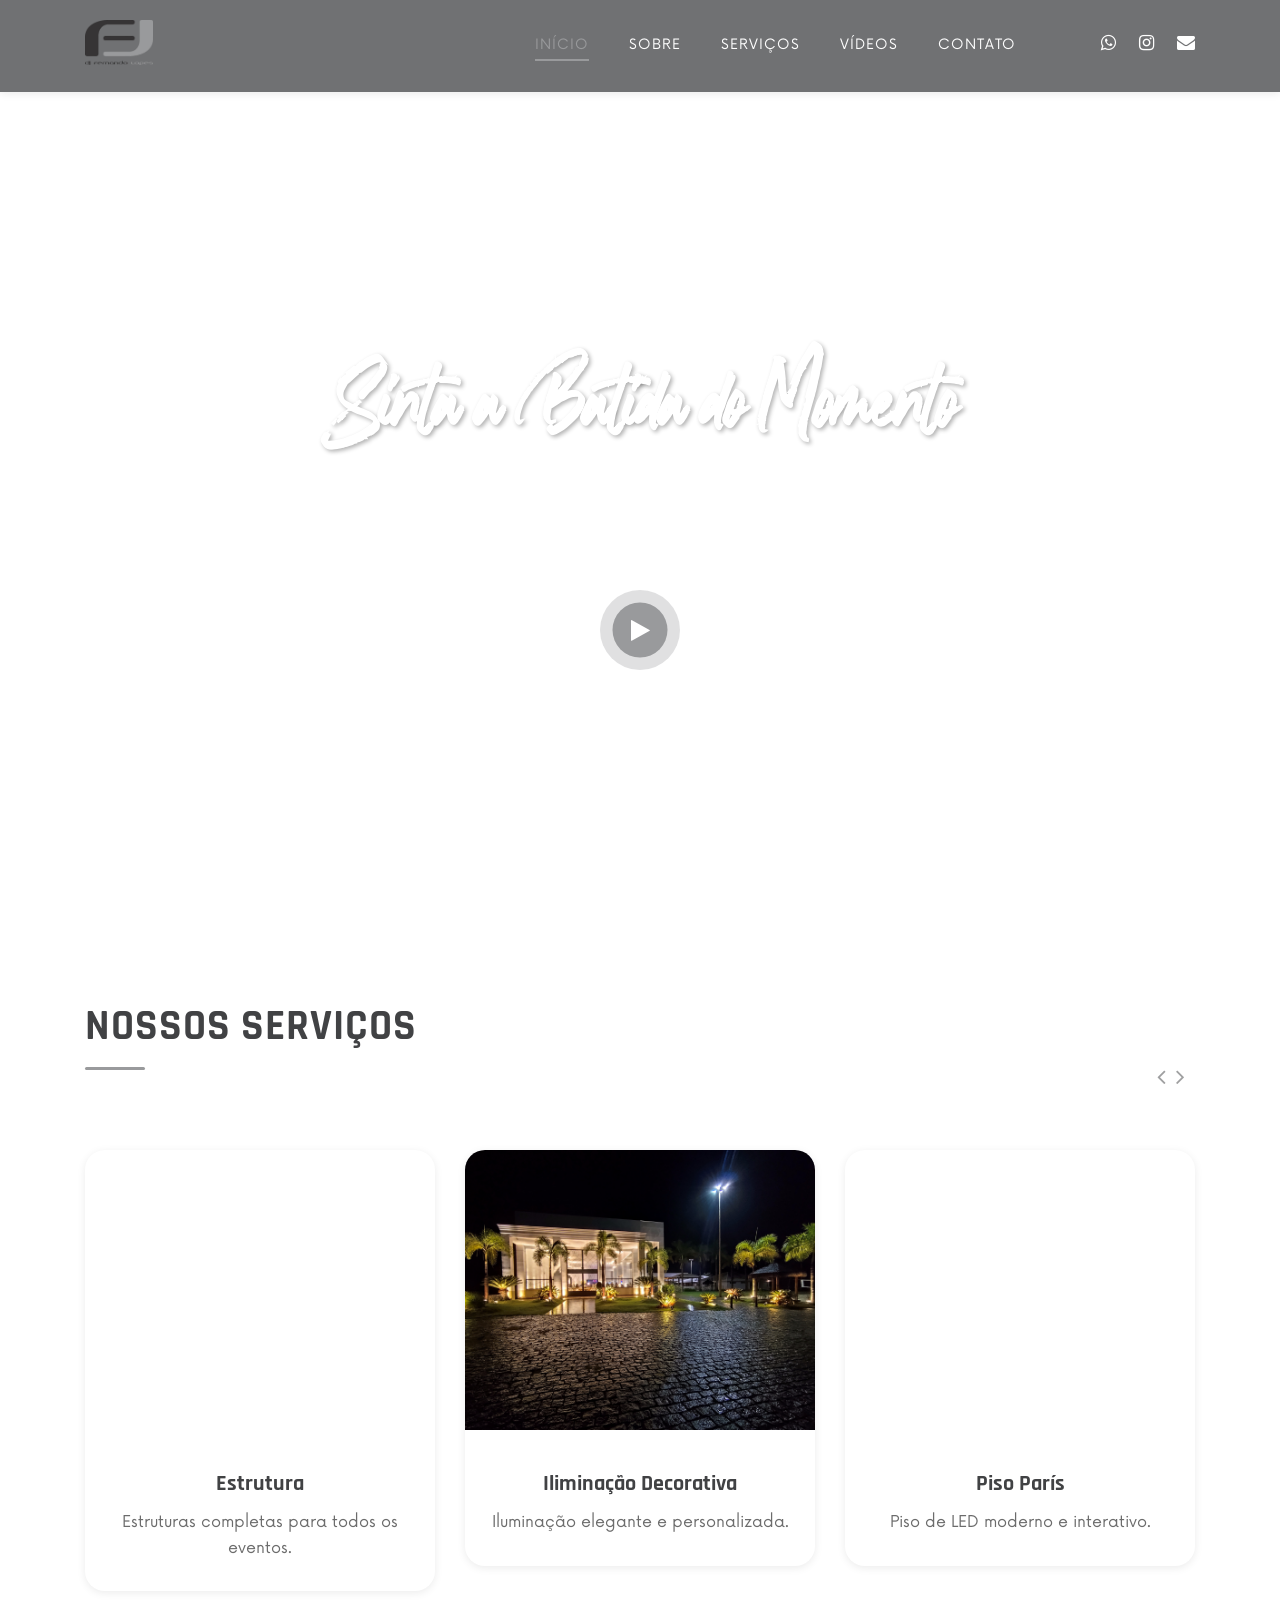
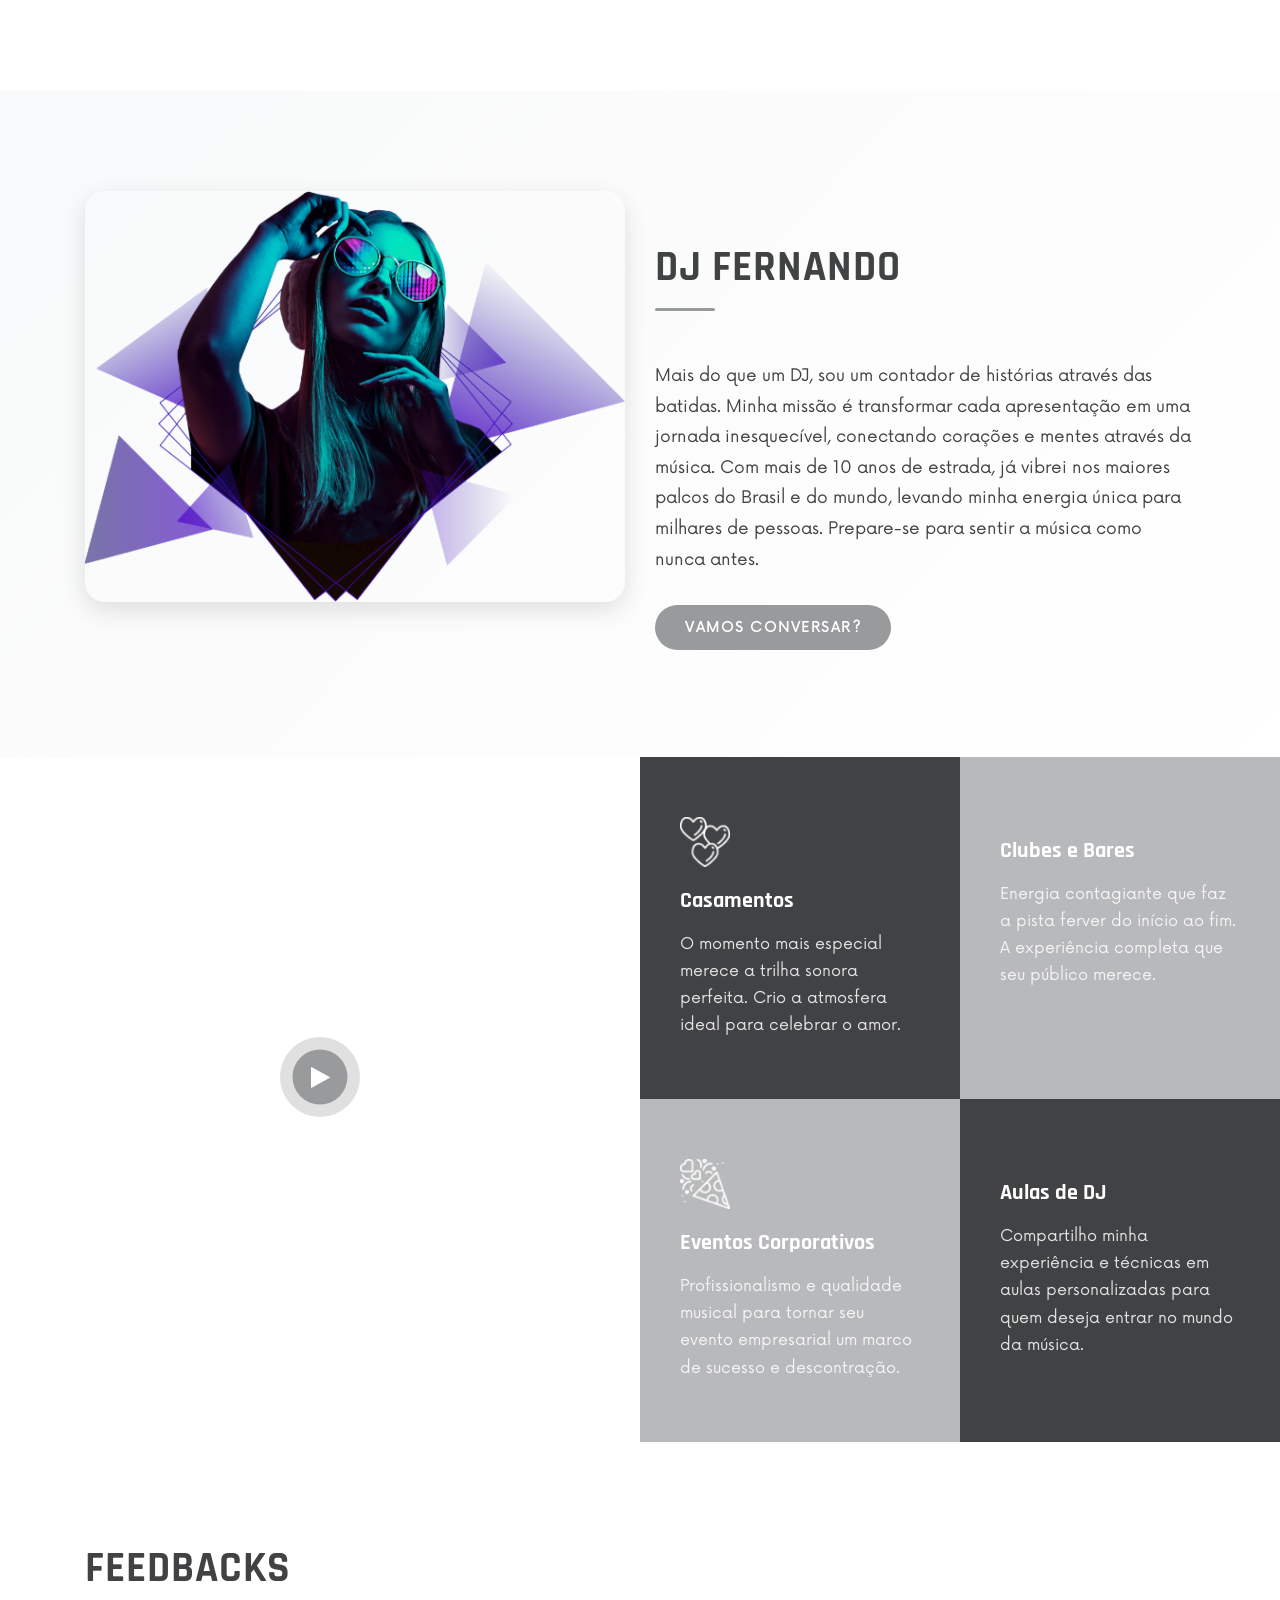
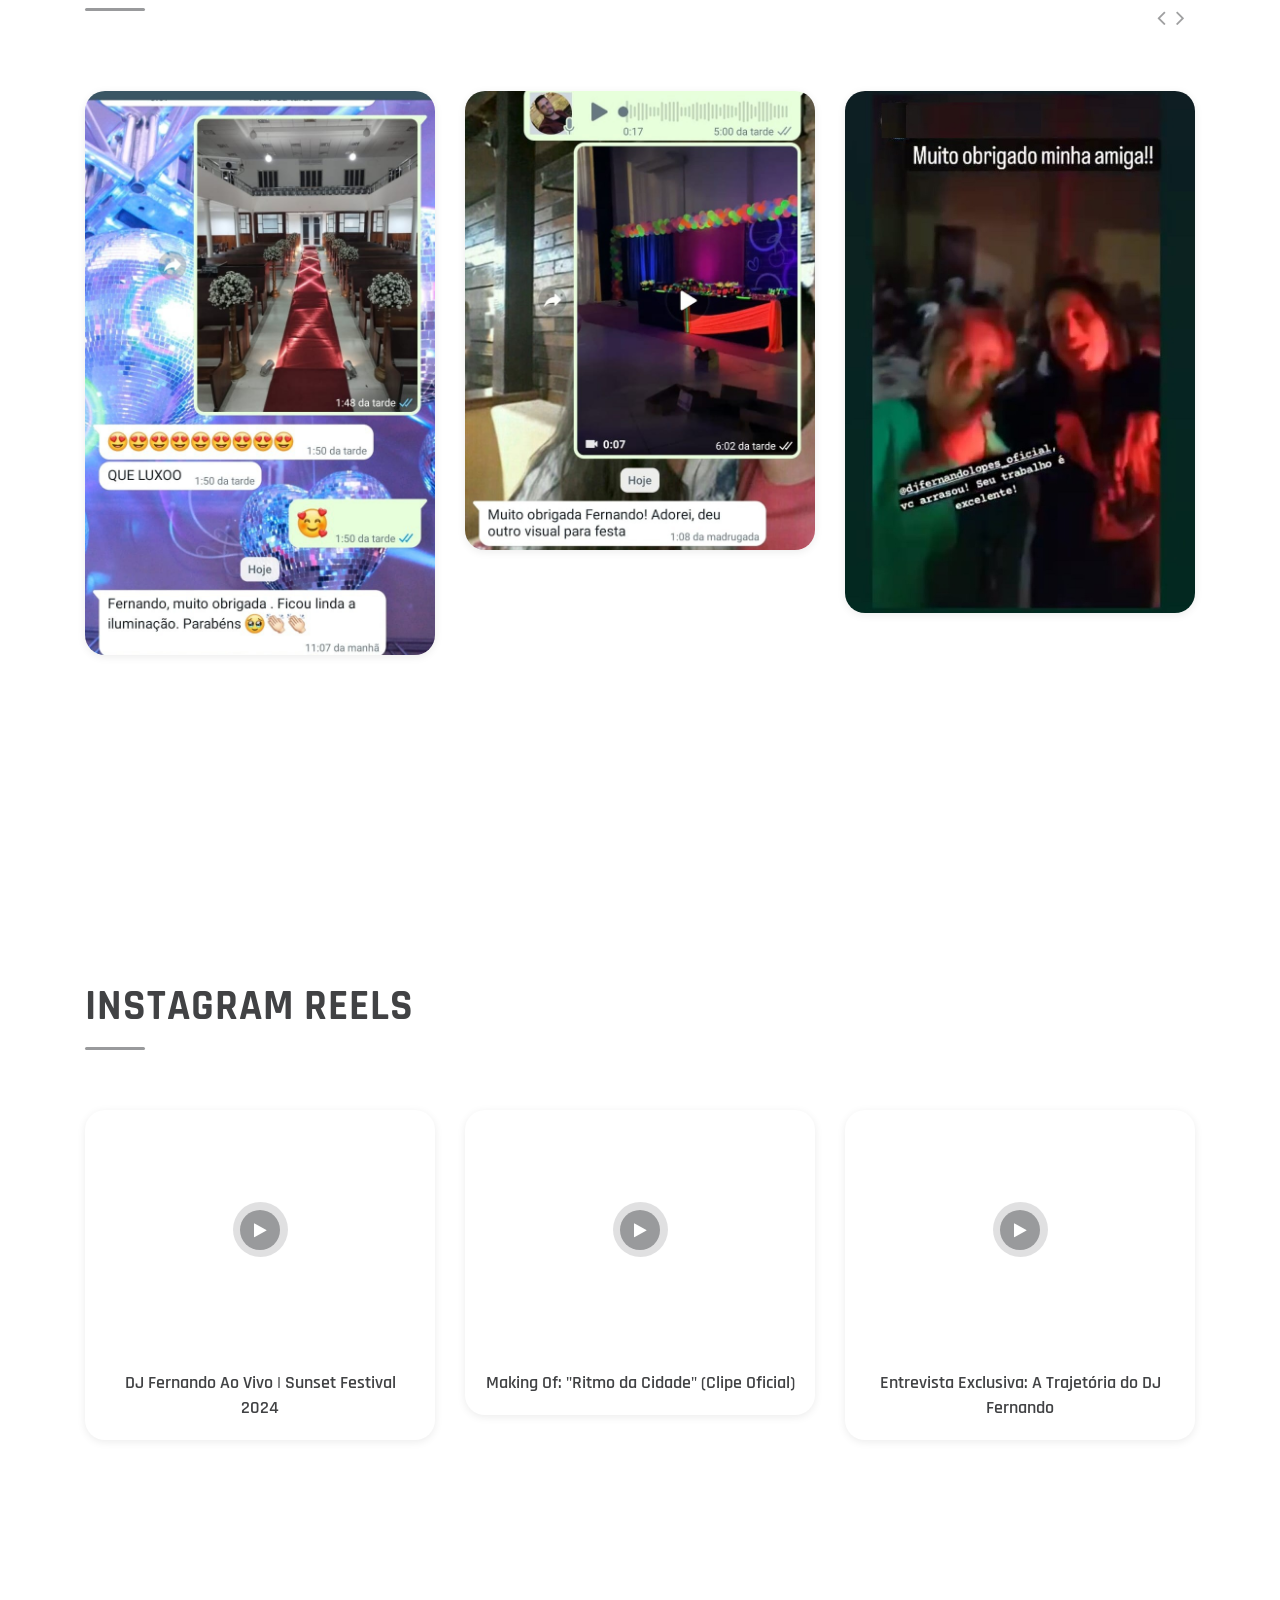
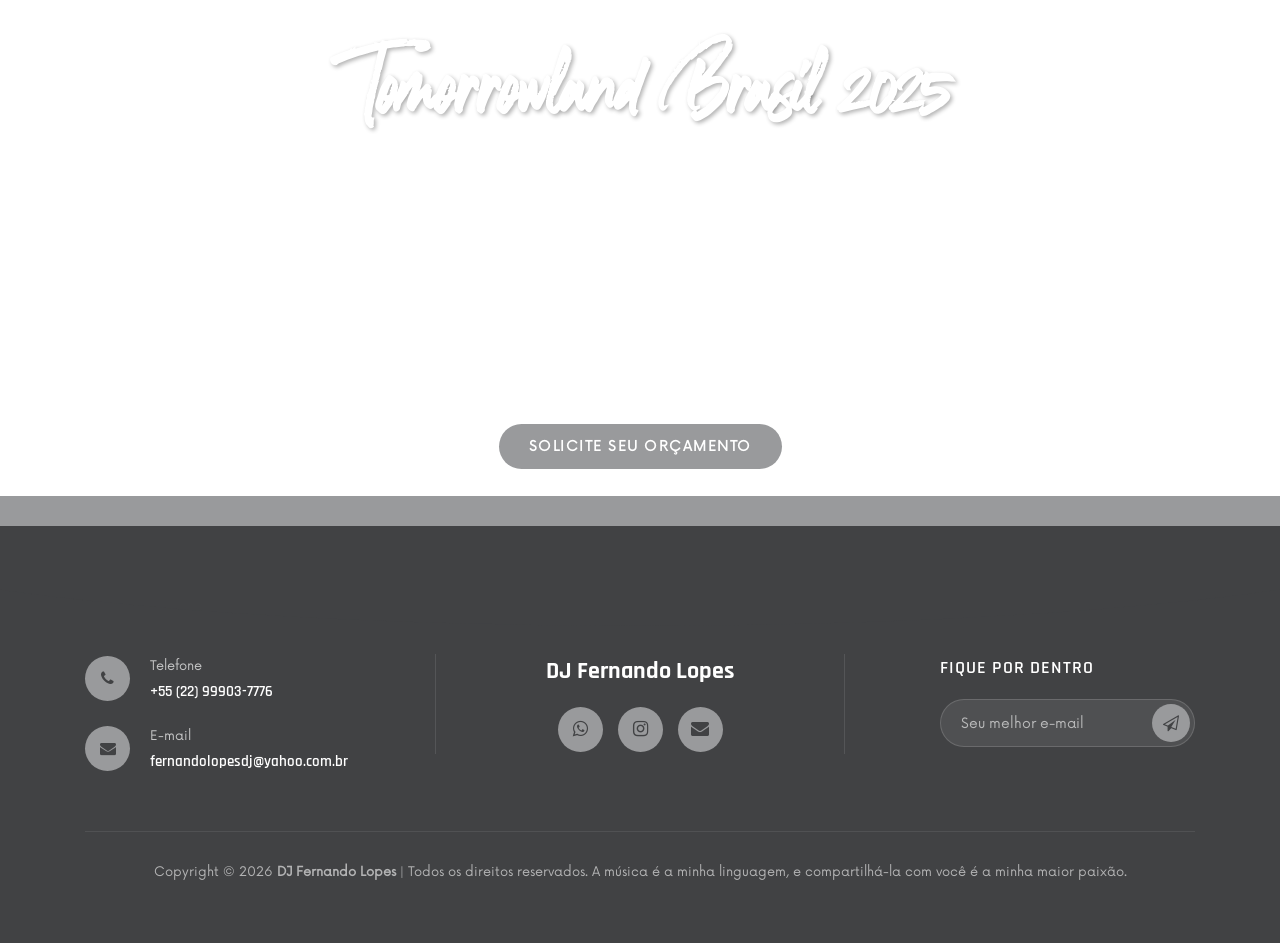
==== index.html @ 139c9bf1 "Ajustes no design" ====
<!doctype html>
<html lang="pt-br">
  <head>
    <meta charset="UTF-8" />
    <meta
      name="description"
      content="DJ Fernando - O som que faz você vibrar | Site oficial do DJ Fernando"
    />
    <meta
      name="keywords"
      content="DJ Fernando, música eletrônica, DJ profissional, festas, eventos, música"
    />
    <meta name="viewport" content="width=device-width, initial-scale=1.0" />
    <meta http-equiv="X-UA-Compatible" content="ie=edge" />
    <title>DJ Fernando | Seja Bem-vindo</title>

    <link
      href="https://fonts.googleapis.com/css2?family=Rajdhani:wght@400;500;600;700&display=swap"
      rel="stylesheet"
    />

    <!-- Css Styles -->
    <link rel="stylesheet" href="css/bootstrap.min.css" type="text/css" />
    <link rel="stylesheet" href="css/font-awesome.min.css" type="text/css" />
    <link rel="stylesheet" href="css/barfiller.css" type="text/css" />
    <link rel="stylesheet" href="css/nowfont.css" type="text/css" />
    <link rel="stylesheet" href="css/rockville.css" type="text/css" />
    <link rel="stylesheet" href="css/magnific-popup.css" type="text/css" />
    <link rel="stylesheet" href="css/owl.carousel.min.css" type="text/css" />
    <link rel="stylesheet" href="css/slicknav.min.css" type="text/css" />
    <link rel="stylesheet" href="css/style.css" type="text/css" />
  </head>
  <body>
    <!-- Page Preloder -->
    <div id="preloder">
      <div class="loader"></div>
    </div>

    <audio id="musica" loop>
      <source src="music/1.mp3" type="audio/mpeg" />
    </audio>

    <!-- Header Section Begin -->
    <header class="header">
      <div class="container">
        <div class="row">
          <div class="col-lg-2 col-md-2">
            <div class="header__logo">
              <a href="./index.html">
                <img src="img/logo1.png" alt="DJ Fernando Logo" />
              </a>
            </div>
          </div>
          <div class="col-lg-10 col-md-10">
            <div class="header__nav">
              <nav class="header__menu mobile-menu">
                <ul>
                  <li class="active"><a href="./index.html">Início</a></li>
                  <li><a href="./about.html">Sobre</a></li>
                  <li><a href="./service.html">Serviços</a></li>

                  <li><a href="./videos.html">Vídeos</a></li>
                  <li><a href="./contact.html">Contato</a></li>
                </ul>
              </nav>
              <div class="header__right__social">
                <a
                  href="https://wa.me/5522999037776?text=Olá,%20DJ%20Fernando%20Lopes!%20Gostaria%20de%20solicitar%20um%20orçamento%20para%20o%20seu%20serviço%20de%20DJ.
"
                  ><i class="fa fa-whatsapp"></i
                ></a>
                <a href="https://www.instagram.com/djfernandolopes_oficial/"
                  ><i class="fa fa-instagram"></i
                ></a>
                <a
                  href="mailto:fernandolopesdj@yahoo.com.br?subject=Orçamento%20DJ&body=Olá,%20DJ%20Fernando%20Lopes!%20Gostaria%20de%20solicitar%20um%20orçamento%20para%20o%20seu%20serviço%20de%20DJ."
                  ><i class="fa fa-envelope"></i
                ></a>
              </div>
            </div>
          </div>
        </div>
        <div id="mobile-menu-wrap"></div>
      </div>
    </header>
    <!-- Header Section End -->

    <!-- Hero Section Begin -->
    <section class="hero spad set-bg" data-setbg="img/hero-bg.png">
      <div class="container">
        <div class="row">
          <div class="col-lg-12">
            <div class="hero__text">
              <span>Novo Single</span>
              <h1>Sinta a Batida do Momento</h1>
              <p>
                DJ Fernando convida você para uma experiência musical única.
                <br />Prepare-se para sentir cada batida e se conectar com a
                energia que só a música pode proporcionar.
              </p>
              <a
                href="https://www.instagram.com/djfernandolopes_oficial/reel/DQQe2s9jR0N/"
                class="play-btn video-popup"
                ><i class="fa fa-play"></i
              ></a>
            </div>
          </div>
        </div>
      </div>
      <div class="linear__icon">
        <i class="fa fa-angle-double-down"></i>
      </div>
    </section>
    <!-- Hero Section End -->

    <!-- Event Section Begin -->
    <section class="event spad">
      <div class="container">
        <div class="row">
          <div class="col-lg-12">
            <div class="section-title">
              <h2>Nossos Serviços</h2>
            </div>
          </div>
        </div>
        <div class="row">
          <div class="event__slider owl-carousel">
            <div class="col-lg-4">
              <div class="event__item">
                <div
                  class="event__item__pic set-bg"
                  data-setbg="./img/services/estrutura.jpg"
                ></div>
                <div class="event__item__text">
                  <h4>Estrutura</h4>
                  <p>Estruturas completas para todos os eventos.</p>
                </div>
              </div>
            </div>
            <div class="col-lg-4">
              <div class="event__item">
                <div
                  class="event__item__pic set-bg"
                  data-setbg="./img/services/iluminacao_2.jpg"
                ></div>
                <div class="event__item__text">
                  <h4>Iliminação Decorativa</h4>
                  <p>Iluminação elegante e personalizada.</p>
                </div>
              </div>
            </div>
            <div class="col-lg-4">
              <div class="event__item">
                <div
                  class="event__item__pic set-bg"
                  data-setbg="./img/services/Piso_led.jpg"
                ></div>
                <div class="event__item__text">
                  <h4>Piso París</h4>
                  <p>Piso de LED moderno e interativo.</p>
                </div>
              </div>
            </div>
            <div class="col-lg-4">
              <div class="event__item">
                <div
                  class="event__item__pic set-bg"
                  data-setbg="./img/services/palco.png"
                ></div>
                <div class="event__item__text">
                  <h4>Palco</h4>
                  <p>Palcos profissionais para eventos.</p>
                </div>
              </div>
            </div>
            <div class="col-lg-4">
              <div class="event__item">
                <div
                  class="event__item__pic set-bg"
                  data-setbg="./img/services/Painel_led.jpg"
                ></div>
                <div class="event__item__text">
                  <h4>Painel de Led</h4>
                  <p>Painéis de LED de alta resolução.</p>
                </div>
              </div>
            </div>
          </div>
        </div>
      </div>
    </section>
    <!-- Event Section End -->

    <!-- About Section Begin -->
    <section class="about spad">
      <div class="container">
        <div class="row">
          <div class="col-lg-6">
            <div class="about__pic">
              <img src="img/about/about.png" alt="DJ Fernando" />
            </div>
          </div>
          <div class="col-lg-6">
            <div class="about__text">
              <div class="section-title">
                <h2>DJ Fernando</h2>
              </div>
              <p>
                Mais do que um DJ, sou um contador de histórias através das
                batidas. Minha missão é transformar cada apresentação em uma
                jornada inesquecível, conectando corações e mentes através da
                música. Com mais de 10 anos de estrada, já vibrei nos maiores
                palcos do Brasil e do mundo, levando minha energia única para
                milhares de pessoas. Prepare-se para sentir a música como nunca
                antes.
              </p>
              <a
                href="https://wa.me/5522999037776?text=Olá,%20DJ%20Fernando%20Lopes!%20Gostaria%20de%20solicitar%20um%20orçamento%20para%20o%20seu%20serviço%20de%20DJ.

"
                class="primary-btn"
                >VAMOS CONVERSAR?</a
              >
            </div>
          </div>
        </div>
      </div>
    </section>
    <!-- About Section End -->

    <!-- Services Section Begin -->
    <section class="services">
      <div class="container-fluid">
        <div class="row">
          <div class="col-lg-6 p-0">
            <div
              class="services__left set-bg"
              data-setbg="img/services/service-left.jpg"
            >
              <a
                href="https://www.youtube.com/watch?v=JGwWNGJdvx8"
                class="play-btn video-popup"
                ><i class="fa fa-play"></i
              ></a>
            </div>
          </div>
          <div class="col-lg-6 p-0">
            <div class="row services__list">
              <div class="col-lg-6 p-0 order-lg-1 col-md-6 order-md-1">
                <div class="service__item deep-bg">
                  <img src="img/services/service-1.png" alt="" />
                  <h4>Casamentos</h4>
                  <p>
                    O momento mais especial merece a trilha sonora perfeita.
                    Crio a atmosfera ideal para celebrar o amor.
                  </p>
                </div>
              </div>
              <div class="col-lg-6 p-0 order-lg-2 col-md-6 order-md-2">
                <div class="service__item">
                  <img src="img/services/service-2.png" alt="" />
                  <h4>Clubes e Bares</h4>
                  <p>
                    Energia contagiante que faz a pista ferver do início ao fim.
                    A experiência completa que seu público merece.
                  </p>
                </div>
              </div>
              <div class="col-lg-6 p-0 order-lg-4 col-md-6 order-md-4">
                <div class="service__item deep-bg">
                  <img src="img/services/service-4.png" alt="" />
                  <h4>Aulas de DJ</h4>
                  <p>
                    Compartilho minha experiência e técnicas em aulas
                    personalizadas para quem deseja entrar no mundo da música.
                  </p>
                </div>
              </div>
              <div class="col-lg-6 p-0 order-lg-3 col-md-6 order-md-3">
                <div class="service__item">
                  <img src="img/services/service-3.png" alt="" />
                  <h4>Eventos Corporativos</h4>
                  <p>
                    Profissionalismo e qualidade musical para tornar seu evento
                    empresarial um marco de sucesso e descontração.
                  </p>
                </div>
              </div>
            </div>
          </div>
        </div>
      </div>
    </section>
    <!-- Services Section End -->

    <!-- Outra opção de feedback -->
    <section class="event spad feedback-only">
      <div class="container">
        <div class="row">
          <div class="col-lg-12">
            <div class="section-title">
              <h2>Feedbacks</h2>
            </div>
          </div>
        </div>

        <div class="row">
          <div class="event__slider owl-carousel">
            <div class="col-lg-4">
              <div class="event__item">
                <div class="feedback__img">
                  <img
                    src="./img/feedbacks/feedback_1.jpeg"
                    alt="Feedback cliente"
                  />
                </div>
              </div>
            </div>

            <div class="col-lg-4">
              <div class="event__item">
                <div class="feedback__img">
                  <img
                    src="./img/feedbacks/feedback_2.jpeg"
                    alt="Feedback cliente"
                  />
                </div>
              </div>
            </div>

            <div class="col-lg-4">
              <div class="event__item">
                <div class="feedback__img">
                  <img
                    src="./img/feedbacks/feedback_3.jpeg"
                    alt="Feedback cliente"
                  />
                </div>
              </div>
            </div>
            <div class="col-lg-4">
              <div class="event__item">
                <div class="feedback__img">
                  <img
                    src="./img/feedbacks/feedback_4.jpeg"
                    alt="Feedback cliente"
                  />
                </div>
              </div>
            </div>
            <div class="col-lg-4">
              <div class="event__item">
                <div class="feedback__img">
                  <img
                    src="./img/feedbacks/feedback_5.jpeg"
                    alt="Feedback cliente"
                  />
                </div>
              </div>
            </div>
            <div class="col-lg-4">
              <div class="event__item">
                <div class="feedback__img">
                  <img
                    src="./img/feedbacks/feedback_6.jpeg"
                    alt="Feedback cliente"
                  />
                </div>
              </div>
            </div>
            <div class="col-lg-4">
              <div class="event__item">
                <div class="feedback__img">
                  <img
                    src="./img/feedbacks/feedback_7.jpeg"
                    alt="Feedback cliente"
                  />
                </div>
              </div>
            </div>
            <div class="col-lg-4">
              <div class="event__item">
                <div class="feedback__img">
                  <img
                    src="./img/feedbacks/feedback_8.jpeg"
                    alt="Feedback cliente"
                  />
                </div>
              </div>
            </div>
            <div class="col-lg-4">
              <div class="event__item">
                <div class="feedback__img">
                  <img
                    src="./img/feedbacks/feedback_9.jpeg"
                    alt="Feedback cliente"
                  />
                </div>
              </div>
            </div>
            <div class="col-lg-4">
              <div class="event__item">
                <div class="feedback__img">
                  <img
                    src="./img/feedbacks/feedback_10.jpeg"
                    alt="Feedback cliente"
                  />
                </div>
              </div>
            </div>
          </div>
        </div>
      </div>
    </section>

    <!-- Youtube Section Begin -->
    <section class="youtube spad">
      <div class="container">
        <div class="row">
          <div class="col-lg-12">
            <div class="section-title">
              <h2>Instagram Reels</h2>
            </div>
          </div>
        </div>
        <div class="row">
          <div class="col-lg-4 col-md-6 col-sm-6">
            <div class="youtube__item">
              <div
                class="youtube__item__pic set-bg"
                data-setbg="img/youtube/youtube-1.jpg"
              >
                <a
                  href="https://www.youtube.com/watch?v=yJg-Y5byMMw?autoplay=1"
                  class="play-btn video-popup"
                  ><i class="fa fa-play"></i
                ></a>
              </div>
              <div class="youtube__item__text">
                <h4>DJ Fernando Ao Vivo | Sunset Festival 2024</h4>
              </div>
            </div>
          </div>
          <div class="col-lg-4 col-md-6 col-sm-6">
            <div class="youtube__item">
              <div
                class="youtube__item__pic set-bg"
                data-setbg="img/youtube/youtube-2.jpg"
              >
                <a
                  href="https://www.youtube.com/watch?v=K4DyBUG242c?autoplay=1"
                  class="play-btn video-popup"
                  ><i class="fa fa-play"></i
                ></a>
              </div>
              <div class="youtube__item__text">
                <h4>Making Of: "Ritmo da Cidade" (Clipe Oficial)</h4>
              </div>
            </div>
          </div>
          <div class="col-lg-4 col-md-6 col-sm-6">
            <div class="youtube__item">
              <div
                class="youtube__item__pic set-bg"
                data-setbg="img/youtube/youtube-3.jpg"
              >
                <a
                  href="https://www.youtube.com/watch?v=S19UcWdOA-I?autoplay=1"
                  class="play-btn video-popup"
                  ><i class="fa fa-play"></i
                ></a>
              </div>
              <div class="youtube__item__text">
                <h4>Entrevista Exclusiva: A Trajetória do DJ Fernando</h4>
              </div>
            </div>
          </div>
        </div>
      </div>
    </section>
    <!-- Youtube Section End -->

    <!-- Countdown Section Begin -->
    <section class="countdown spad set-bg" data-setbg="img/countdown-bg.jpg">
      <div class="container">
        <div class="row">
          <div class="col-lg-12">
            <div class="countdown__text">
              <h1>Tomorrowland Brasil 2025</h1>
              <h4>O maior festival começa em:</h4>
            </div>
            <div class="countdown__timer" id="countdown-time">
              <div class="countdown__item">
                <span>120</span>
                <p>dias</p>
              </div>
              <div class="countdown__item">
                <span>15</span>
                <p>horas</p>
              </div>
              <div class="countdown__item">
                <span>30</span>
                <p>minutos</p>
              </div>
              <div class="countdown__item">
                <span>45</span>
                <p>segundos</p>
              </div>
            </div>
            <div class="buy__tickets">
              <a
                href="https://api.whatsapp.com/send/?phone=5522999037776&text=Ol%C3%A1%2C+DJ+Fernando+Lopes%21+Gostaria+de+solicitar+um+or%C3%A7amento+para+o+seu+servi%C3%A7o+de+DJ.&type=phone_number&app_absent=0"
                class="primary-btn"
                >Solicite Seu Orçamento</a
              >
            </div>
          </div>
        </div>
      </div>
    </section>
    <!-- Countdown Section End -->

    <!-- Footer Section Begin -->
    <footer class="footer spad">
      <!-- Onda decorativa -->
      <div class="footer-wave"></div>

      <div class="container">
        <div class="row">
          <!-- CONTATO -->
          <div class="col-lg-3 col-md-6">
            <div class="footer__address">
              <ul>
                <li>
                  <i class="fa fa-phone"></i>

                  <p>Telefone</p>

                  <h6>+55 (22) 99903-7776</h6>
                </li>

                <li>
                  <i class="fa fa-envelope"></i>

                  <p>E-mail</p>

                  <h6>fernandolopesdj@yahoo.com.br</h6>
                </li>
              </ul>
            </div>
          </div>

          <!-- SOCIAL -->
          <div class="col-lg-4 offset-lg-1 col-md-6">
            <div class="footer__social">
              <h2>DJ Fernando Lopes</h2>

              <div class="footer__social__links">
                <!-- WhatsApp -->
                <a
                  href="https://wa.me/5522999037776?text=Olá,%20DJ%20Fernando%20Lopes!%20Gostaria%20de%20solicitar%20um%20orçamento%20para%20o%20seu%20serviço%20de%20DJ."
                  target="_blank"
                  aria-label="WhatsApp"
                >
                  <i class="fa fa-whatsapp"></i>
                </a>

                <!-- Instagram -->
                <a
                  href="https://www.instagram.com/djfernandolopes_oficial/"
                  target="_blank"
                  aria-label="Instagram"
                >
                  <i class="fa fa-instagram"></i>
                </a>

                <!-- Email -->
                <a
                  href="mailto:fernandolopesdj@yahoo.com.br?subject=Orçamento%20DJ&body=Olá,%20DJ%20Fernando%20Lopes!%20Gostaria%20de%20solicitar%20um%20orçamento%20para%20o%20seu%20serviço%20de%20DJ."
                  aria-label="E-mail"
                >
                  <i class="fa fa-envelope"></i>
                </a>
              </div>
            </div>
          </div>

          <!-- NEWSLETTER -->
          <div class="col-lg-3 offset-lg-1 col-md-6">
            <div class="footer__newslatter">
              <h4>Fique por dentro</h4>

              <form
                id="newsletterForm"
                action="https://formsubmit.co/fernandolopesdj@yahoo.com.br"
                method="POST"
              >
                <!-- Configurações -->
                <input type="hidden" name="_captcha" value="false" />

                <input type="hidden" name="_template" value="table" />

                <input
                  type="hidden"
                  name="_next"
                  value="https://dj-fernando.vercel.app/obrigado.html"
                />

                <input
                  type="hidden"
                  name="_subject"
                  value="Novo cadastro na Newsletter - DJ Fernando Lopes"
                />

                <!-- Campo Email -->
                <input
                  type="email"
                  name="email"
                  placeholder="Seu melhor e-mail"
                  required
                />

                <!-- Botão -->
                <button type="submit" aria-label="Enviar">
                  <i class="fa fa-send-o"></i>
                </button>
              </form>

              <!-- Feedback -->
              <div id="formFeedback" class="feedback-message"></div>
            </div>
          </div>
        </div>

        <!-- COPYRIGHT -->
        <div class="footer__copyright__text">
          <p>
            Copyright &copy;

            <script>
              document.write(new Date().getFullYear());
            </script>

            <strong>DJ Fernando Lopes</strong> | Todos os direitos reservados. A
            música é a minha linguagem, e compartilhá-la com você é a minha
            maior paixão.
          </p>
        </div>
      </div>
    </footer>
    <!-- Footer Section End -->

    <!-- Js Plugins -->
    <script src="js/jquery-3.3.1.min.js"></script>
    <script src="js/bootstrap.min.js"></script>
    <script src="js/jquery.magnific-popup.min.js"></script>
    <script src="js/jquery.nicescroll.min.js"></script>
    <script src="js/jquery.barfiller.js"></script>
    <script src="js/jquery.countdown.min.js"></script>
    <script src="js/jquery.slicknav.js"></script>
    <script src="js/owl.carousel.min.js"></script>
    <script src="js/main.js"></script>

    <!-- Music Plugin -->
    <script src="js/jquery.jplayer.min.js"></script>
    <script src="js/jplayerInit.js"></script>
    <script src="js/music.js"></script>

    <script src="js/send_email.js"></script>
  </body>
</html>
---- css/barfiller.css ----
.barfiller {
    width:100%;
    height:12px;
    background:#fcfcfc;
    border:1px solid #ccc;
    position:relative;
    margin-bottom:20px;
    box-shadow: inset 1px 4px 9px -6px rgba(0,0,0,.5); 
    -moz-box-shadow: inset 1px 4px 9px -6px rgba(0,0,0,.5); 
}

.barfiller .fill {
    display:block;
    position:relative;
    width:0px;
    height:100%;
    background:#333;
    z-index:1;
}

.barfiller .tipWrap {
    display:none;
}

.barfiller .tip {
    margin-top:-30px;
    padding:2px 4px;
    font-size:11px;
    color:#fff;
    left:0px;
    position:absolute;
    z-index:2;
    background: #333;
} 

.barfiller .tip:after {
    border:solid;
    border-color:rgba(0,0,0,.8) transparent;
    border-width:6px 6px 0 6px;
    content:"";
    display:block;
    position:absolute;
    left:9px;
    top:100%;
    z-index:9
}
---- css/nowfont.css ----
/* #### Generated By: http://www.cufonfonts.com #### */

@font-face {
font-family: 'Now Regular';
font-style: normal;
font-weight: normal;
src: local('Now Regular'), url('../fonts/Now-Regular.woff') format('woff');
}


@font-face {
font-family: 'Now Thin';
font-style: normal;
font-weight: normal;
src: local('Now Thin'), url('../fonts/Now-Thin.woff') format('woff');
}


@font-face {
font-family: 'Now Light';
font-style: normal;
font-weight: normal;
src: local('Now Light'), url('../fonts/Now-Light.woff') format('woff');
}


@font-face {
font-family: 'Now Medium';
font-style: normal;
font-weight: normal;
src: local('Now Medium'), url('../fonts/Now-Medium.woff') format('woff');
}


@font-face {
font-family: 'Now Bold';
font-style: normal;
font-weight: normal;
src: local('Now Bold'), url('../fonts/Now-Bold.woff') format('woff');
}


@font-face {
font-family: 'Now Black';
font-style: normal;
font-weight: normal;
src: local('Now Black'), url('../fonts/Now-Black.woff') format('woff');
}
---- css/rockville.css ----
@font-face {
font-family: 'Rockville Solid Regular';
font-style: normal;
font-weight: normal;
src: local('Rockville Solid Regular'), url('../fonts/Rockville Solid.woff') format('woff');
}
---- css/style.css ----
:root {
  --primary-dark: #414244;
  --primary-medium: #999a9c;
  --primary-light: #b8b9bb;
  --white: #ffffff;
  --black: #111111;
  --gray-light: #f5f5f5;
  --gray-border: #e1e1e1;
  --transition: all 0.3s ease;
  --shadow-sm: 0 2px 8px rgba(0, 0, 0, 0.08);
  --shadow-md: 0 4px 15px rgba(0, 0, 0, 0.1);
  --shadow-lg: 0 8px 25px rgba(0, 0, 0, 0.12);
  --radius-sm: 8px;
  --radius-md: 12px;
  --radius-lg: 20px;
  --radius-xl: 40px;
}

* {
  margin: 0;
  padding: 0;
  box-sizing: border-box;
}

html,
body {
  height: 100%;
  font-family: "Now Regular", -apple-system, BlinkMacSystemFont, "Segoe UI", Roboto, sans-serif;
  -webkit-font-smoothing: antialiased;
  -moz-osx-font-smoothing: grayscale;
  scroll-behavior: smooth;
}

h1,
h2,
h3,
h4,
h5,
h6 {
  margin: 0;
  color: var(--primary-dark);
  font-weight: 600;
  font-family: "Rajdhani", sans-serif;
  line-height: 1.3;
}

h1 {
  font-size: clamp(2.5rem, 5vw, 4.375rem);
}

h2 {
  font-size: clamp(1.8rem, 4vw, 2.25rem);
}

h3 {
  font-size: clamp(1.5rem, 3.5vw, 1.875rem);
}

h4 {
  font-size: clamp(1.25rem, 3vw, 1.5rem);
}

h5 {
  font-size: 1.125rem;
}

h6 {
  font-size: 1rem;
}

p {
  font-size: 1rem;
  font-family: "Now Regular", sans-serif;
  color: var(--primary-dark);
  font-weight: 400;
  line-height: 1.6;
  margin: 0 0 15px 0;
}

img {
  max-width: 100%;
  height: auto;
  display: block;
}

input:focus,
select:focus,
button:focus,
textarea:focus {
  outline: none;
  box-shadow: none;
}

a:hover,
a:focus {
  text-decoration: none;
  outline: none;
}

ul,
ol {
  padding: 0;
  margin: 0;
  list-style: none;
}

/*----------------------------------------*/
/* 2. Helper Css
/*----------------------------------------*/

.section-title {
  margin-bottom: 50px;
  position: relative;
  z-index: 1;
}

.section-title.center-title {
  text-align: center;
}

.section-title h2 {
  font-size: clamp(1.8rem, 4vw, 2.625rem);
  color: var(--primary-dark);
  font-weight: 700;
  text-transform: uppercase;
  letter-spacing: 1px;
  position: relative;
  display: inline-block;
  padding-bottom: 15px;
}

.section-title h2:after {
  content: '';
  position: absolute;
  bottom: 0;
  left: 50%;
  transform: translateX(-50%);
  width: 60px;
  height: 3px;
  background: var(--primary-medium);
  border-radius: 2px;
}

.section-title.center-title h2:after {
  left: 50%;
  transform: translateX(-50%);
}

.section-title h1 {
  font-size: clamp(3rem, 8vw, 6.25rem);
  color: rgba(153, 154, 156, 0.08);
  font-family: "Rockville Solid Regular", cursive;
  position: absolute;
  left: 0;
  top: -30px;
  width: 100%;
  z-index: -1;
  font-weight: bold;
  text-transform: uppercase;
  pointer-events: none;
}

.set-bg {
  background-repeat: no-repeat;
  background-size: cover;
  background-position: center center;
}

.spad {
  padding-top: 100px;
  padding-bottom: 100px;
}

@media (max-width: 768px) {
  .spad {
    padding-top: 60px;
    padding-bottom: 60px;
  }
}

.text-white h1,
.text-white h2,
.text-white h3,
.text-white h4,
.text-white h5,
.text-white h6,
.text-white p,
.text-white span,
.text-white li,
.text-white a {
  color: var(--white);
}

/* Botões Padronizados */
.primary-btn,
.site-btn {
  display: inline-block;
  font-size: 0.875rem;
  text-transform: uppercase;
  padding: 12px 30px;
  color: var(--white);
  background: var(--primary-medium);
  letter-spacing: 1.5px;
  font-weight: 600;
  border-radius: var(--radius-xl);
  transition: var(--transition);
  border: none;
  cursor: pointer;
  text-align: center;
  position: relative;
  overflow: hidden;
  z-index: 1;
}

.primary-btn:before,
.site-btn:before {
  content: '';
  position: absolute;
  top: 0;
  left: -100%;
  width: 100%;
  height: 100%;
  background: var(--primary-dark);
  transition: var(--transition);
  z-index: -1;
  border-radius: var(--radius-xl);
}

.primary-btn:hover:before,
.site-btn:hover:before {
  left: 0;
}

.primary-btn:hover,
.site-btn:hover {
  color: var(--white);
  transform: translateY(-3px);
  box-shadow: var(--shadow-md);
}

.primary-btn.border-btn {
  background: transparent;
  border: 2px solid var(--primary-medium);
  color: var(--primary-dark);
}

.primary-btn.border-btn:before {
  background: var(--primary-medium);
}

.primary-btn.border-btn:hover {
  color: var(--white);
}

/* Preloader */
#preloder {
  position: fixed;
  width: 100%;
  height: 100%;
  top: 0;
  left: 0;
  z-index: 999999;
  background: var(--primary-dark);
  display: flex;
  align-items: center;
  justify-content: center;
}

.loader {
  width: 50px;
  height: 50px;
  position: relative;
  border-radius: 50%;
  animation: loader 0.8s linear infinite;
}

@keyframes loader {
  0% {
    transform: rotate(0deg);
    border: 4px solid var(--primary-medium);
    border-left-color: transparent;
  }
  50% {
    transform: rotate(180deg);
    border: 4px solid var(--primary-light);
    border-left-color: transparent;
  }
  100% {
    transform: rotate(360deg);
    border: 4px solid var(--primary-medium);
    border-left-color: transparent;
  }
}

/*----------------------------------------*/
/* 3. Header Section
/*----------------------------------------*/

.header {
  background: rgba(65, 66, 68, 0.75);
  backdrop-filter: blur(15px); /* Aumentado de 10px para 15px */
  position: fixed;
  left: 0;
  top: 0;
  width: 100%;
  z-index: 1000;
  transition: var(--transition);
  box-shadow: var(--shadow-sm);
}

.header.header--normal {
  position: relative;
  background: var(--primary-dark);
}

.header.scrolled {
  background: rgba(65, 66, 68, 0.98);
  box-shadow: var(--shadow-md);
}

.header__logo {
  padding: 20px 0;
}

.header__logo a {
  display: inline-block;
}

.header__logo img {
  max-height: 45px;
  width: auto;
}

.header__nav {
  text-align: right;
}

.header__menu {
  padding: 28px 0;
  display: inline-block;
  margin-right: 45px;
}

.header__menu ul li {
  list-style: none;
  display: inline-block;
  margin-right: 35px;
  position: relative;
}

.header__menu ul li.active a {
  color: var(--primary-medium);
}

.header__menu ul li.active a:after {
  opacity: 1;
  width: 100%;
}

.header__menu ul li a {
  font-size: 0.875rem;
  text-transform: uppercase;
  color: var(--white);
  display: block;
  padding: 6px 0;
  position: relative;
  font-weight: 500;
  letter-spacing: 1px;
  transition: var(--transition);
}

.header__menu ul li a:after {
  position: absolute;
  left: 0;
  bottom: 0;
  width: 0;
  height: 2px;
  background: var(--primary-medium);
  content: "";
  transition: var(--transition);
}

.header__menu ul li a:hover {
  color: var(--primary-medium);
}

.header__menu ul li a:hover:after {
  width: 100%;
  opacity: 1;
}

.header__menu ul li:hover .dropdown {
  top: 40px;
  opacity: 1;
  visibility: visible;
}

.header__menu ul li .dropdown {
  position: absolute;
  left: 0;
  top: 60px;
  width: 200px;
  background: var(--white);
  text-align: left;
  padding: 10px 0;
  z-index: 9;
  opacity: 0;
  visibility: hidden;
  transition: var(--transition);
  border-radius: var(--radius-sm);
  box-shadow: var(--shadow-md);
}

.header__menu ul li .dropdown li {
  display: block;
  margin-right: 0;
}

.header__menu ul li .dropdown li a {
  font-size: 0.875rem;
  color: var(--primary-dark);
  font-weight: 400;
  padding: 10px 20px;
  text-transform: capitalize;
}

.header__menu ul li .dropdown li a:after {
  display: none;
}

.header__menu ul li .dropdown li a:hover {
  color: var(--primary-medium);
  padding-left: 25px;
}

.header__right__social {
  display: inline-block;
}

.header__right__social a {
  display: inline-block;
  font-size: 1.125rem;
  color: var(--white);
  margin-right: 18px;
  transition: var(--transition);
}

.header__right__social a:last-child {
  margin-right: 0;
}

.header__right__social a:hover {
  color: var(--primary-medium);
  transform: translateY(-2px);
}

/* Slick Nav Mobile */
.slicknav_menu {
  display: none;
}

@media (max-width: 991px) {
  .header__nav {
    display: none;
  }
  
  .slicknav_menu {
    display: block;
  }
  
  .slicknav_btn {
    position: absolute;
    right: 15px;
    top: 25px;
    background: var(--primary-medium);
    border-radius: var(--radius-sm);
  }
  
  .slicknav_nav {
    background: var(--primary-dark);
    position: absolute;
    top: 80px;
    left: 0;
    width: 100%;
    z-index: 999;
  }
  
  .slicknav_nav a {
    color: var(--white);
  }
  
  .slicknav_nav a:hover {
    background: var(--primary-medium);
    color: var(--white);
  }
}

/*----------------------------------------*/
/* 4. Hero Section
/*----------------------------------------*/

.hero {
  padding-top: 300px;
  padding-bottom: 220px;
  position: relative;
  min-height: 100vh;
  display: flex;
  align-items: center;
  background-size: cover;
  background-position: center;
}

.hero__text {
  text-align: center;
  animation: fadeInUp 1s ease;
}

@keyframes fadeInUp {
  from {
    opacity: 0;
    transform: translateY(30px);
  }
  to {
    opacity: 1;
    transform: translateY(0);
  }
}

.hero__text span {
  color: var(--white);
  text-transform: uppercase;
  letter-spacing: 4px;
  font-size: 0.875rem;
  font-weight: 500;
}

.hero__text h1 {
  font-size: clamp(2rem, 6vw, 6.875rem);
  font-family: "Rockville Solid Regular", cursive;
  color: var(--white);
  margin-bottom: 20px;
  margin-top: 20px;
  text-shadow: 2px 2px 4px rgba(0,0,0,0.3);
}

.hero__text p {
  color: var(--white);
  margin-bottom: 30px;
  font-size: 1.125rem;
  max-width: 600px;
  margin-left: auto;
  margin-right: auto;
}

.hero__text .play-btn {
  font-size: 1.5rem;
  color: var(--white);
  height: 80px;
  width: 80px;
  border-radius: 50%;
  background: rgba(153, 154, 156, 0.3);
  display: inline-flex;
  align-items: center;
  justify-content: center;
  position: relative;
  z-index: 1;
  transition: var(--transition);
  cursor: pointer;
  backdrop-filter: blur(5px);
}

.hero__text .play-btn i {
  position: relative;
  z-index: 2;
}

.hero__text .play-btn:after {
  position: absolute;
  left: 50%;
  top: 50%;
  transform: translate(-50%, -50%);
  height: 55px;
  width: 55px;
  background: var(--primary-medium);
  border-radius: 50%;
  content: "";
  z-index: -1;
  transition: var(--transition);
}

.hero__text .play-btn:hover {
  transform: scale(1.1);
}

.hero__text .play-btn:hover:after {
  background: var(--white);
}

.hero__text .play-btn:hover i {
  color: var(--primary-medium);
}

.linear__icon {
  position: absolute;
  left: 50%;
  bottom: 30px;
  transform: translateX(-50%);
  animation: bounce 1.5s infinite;
  cursor: pointer;
}

@keyframes bounce {
  0%, 100% {
    transform: translateX(-50%) translateY(0);
  }
  50% {
    transform: translateX(-50%) translateY(10px);
  }
}

.linear__icon i {
  font-size: 2rem;
  color: var(--white);
  opacity: 0.8;
}

/*----------------------------------------*/
/* 5. Events Section
/*----------------------------------------*/

.event {
  padding-bottom: 60px;
  background: var(--white);
}

.event__slider .col-lg-4 {
  max-width: 100%;
}

.event__slider.owl-carousel .owl-stage-outer {
  padding-top: 30px;
  padding-bottom: 40px;
}

.event__slider.owl-carousel .owl-nav {
  position: absolute;
  right: 15px;
  top: -60px;
}

.event__slider.owl-carousel .owl-nav button {
  font-size: 1.5rem;
  color: var(--primary-dark);
  opacity: 0.5;
  margin-right: 10px;
  transition: var(--transition);
}

.event__slider.owl-carousel .owl-nav button:hover {
  opacity: 1;
  color: var(--primary-medium);
}

.event__item {
  background: var(--white);
  border-radius: var(--radius-lg);
  overflow: hidden;
  transition: var(--transition);
  box-shadow: var(--shadow-sm);
}

.event__item:hover {
  transform: translateY(-10px);
  box-shadow: var(--shadow-lg);
}

.event__item__pic {
  height: 280px;
  position: relative;
  background-size: cover;
  background-position: center;
}

.event__item__pic .tag-date {
  position: absolute;
  left: 0;
  bottom: -21px;
  width: 100%;
  text-align: center;
}

.event__item__pic .tag-date span {
  font-size: 0.875rem;
  color: var(--white);
  display: inline-block;
  background: var(--primary-medium);
  padding: 10px 20px;
  border-radius: var(--radius-xl);
  font-weight: 500;
}

.event__item__text {
  text-align: center;
  padding: 40px 20px 30px;
}

.event__item__text h4 {
  font-size: 1.375rem;
  font-weight: 700;
  color: var(--primary-dark);
  margin-bottom: 12px;
}

.event__item__text p {
  color: #6c6c6c;
  margin-bottom: 0;
}

.event__item__text p i {
  color: var(--primary-medium);
  margin-right: 8px;
}

/* Feedback Images */
.feedback__img {
  border-radius: var(--radius-md);
  overflow: hidden;
  transition: var(--transition);
}

.feedback__img:hover {
  transform: scale(1.02);
}

.feedback__img img {
  width: 100%;
  height: auto;
  display: block;
}

/*----------------------------------------*/
/* 6. About Section
/*----------------------------------------*/

.about {
  background: linear-gradient(135deg, #f8f9fa 0%, #ffffff 100%);
}

.about__pic {
  border-radius: var(--radius-lg);
  overflow: hidden;
  box-shadow: var(--shadow-lg);
  transition: var(--transition);
}

.about__pic:hover {
  transform: scale(1.02);
}

.about__text {
  padding-top: 50px;
}

.about__text p {
  margin-bottom: 30px;
  font-size: 1.0625rem;
  line-height: 1.8;
}

/*----------------------------------------*/
/* 7. Services Section
/*----------------------------------------*/

.services {
  overflow: hidden;
  background: var(--white);
}

.services__left {
  height: 640px;
  display: flex;
  align-items: center;
  justify-content: center;
  position: relative;
}

.services__left .play-btn {
  font-size: 1.5rem;
  color: var(--white);
  height: 80px;
  width: 80px;
  border-radius: 50%;
  background: rgba(153, 154, 156, 0.3);
  display: inline-flex;
  align-items: center;
  justify-content: center;
  position: relative;
  z-index: 1;
  transition: var(--transition);
  backdrop-filter: blur(5px);
}

.services__left .play-btn:after {
  position: absolute;
  left: 50%;
  top: 50%;
  transform: translate(-50%, -50%);
  height: 55px;
  width: 55px;
  background: var(--primary-medium);
  border-radius: 50%;
  content: "";
  z-index: -1;
  transition: var(--transition);
}

.services__left .play-btn:hover {
  transform: scale(1.1);
}

.services__list {
  margin: 0;
  display: flex;
  flex-wrap: wrap;
}

.service__item {
  background: var(--primary-light);
  padding: 60px 40px;
  transition: var(--transition);
  height: 100%;
  display: flex;
  flex-direction: column;
  align-items: flex-start;
}

.service__item.deep-bg {
  background: var(--primary-dark);
}

.service__item img {
  margin-bottom: 20px;
  width: 50px;
  height: auto;
}

.service__item h4 {
  font-size: 1.375rem;
  color: var(--white);
  font-weight: 700;
  margin-bottom: 15px;
}

.service__item p {
  color: rgba(255, 255, 255, 0.85);
  margin-bottom: 0;
  line-height: 1.7;
}

.service__item:hover {
  transform: translateY(-5px);
}

/*----------------------------------------*/
/* 8. Track/Player Section
/*----------------------------------------*/

.track {
  padding-top: 120px;
  padding-bottom: 60px;
  background: linear-gradient(135deg, #f5f5f5 0%, #ffffff 100%);
}

.track .section-title {
  margin-bottom: 60px;
}

.track__content {
  max-height: 520px;
  overflow-y: auto;
  padding-right: 15px;
}

.track__content::-webkit-scrollbar {
  width: 5px;
}

.track__content::-webkit-scrollbar-track {
  background: var(--gray-border);
  border-radius: 10px;
}

.track__content::-webkit-scrollbar-thumb {
  background: var(--primary-medium);
  border-radius: 10px;
}

.single_player_container {
  margin-bottom: 40px;
  background: var(--white);
  padding: 20px;
  border-radius: var(--radius-md);
  box-shadow: var(--shadow-sm);
  transition: var(--transition);
}

.single_player_container:hover {
  box-shadow: var(--shadow-md);
}

.single_player_container h4 {
  font-size: 1.25rem;
  font-weight: 700;
  margin-bottom: 15px;
  text-transform: uppercase;
}

.player_controls_box {
  width: 50px;
  float: left;
  margin-right: 15px;
}

.jp-play {
  position: relative;
  height: 45px;
  width: 45px;
  background: transparent;
  border: 2px solid var(--gray-border);
  border-radius: 50%;
  cursor: pointer;
  transition: var(--transition);
}

.jp-play:hover {
  border-color: var(--primary-medium);
}

.jp-play:after {
  position: absolute;
  left: 50%;
  top: 50%;
  transform: translate(-40%, -50%);
  width: 0;
  height: 0;
  border-left: 10px solid var(--primary-dark);
  border-top: 7px solid transparent;
  border-bottom: 7px solid transparent;
  content: "";
  transition: var(--transition);
}

.jp-state-playing .jp-play {
  background: var(--primary-medium) !important;
  border-color: var(--primary-medium) !important;
}

.jp-state-playing .jp-play:after {
  content: "❚❚";
  font-size: 14px;
  border: none;
  color: white;
  transform: translate(-50%, -50%);
  left: 50%;
  top: 50%;
}

.player_bars {
  width: calc(100% - 180px);
  float: left;
  padding-top: 12px;
}

.jp-seek-bar {
  width: 100%;
  height: 4px;
  background: var(--gray-border);
  cursor: pointer;
  border-radius: 2px;
  position: relative;
}

.jp-play-bar {
  height: 100%;
  background: var(--primary-medium);
  border-radius: 2px;
  position: relative;
  transition: width 0.1s linear;
}

.jp-current-time,
.jp-duration {
  font-size: 0.75rem;
  color: var(--primary-dark);
  position: absolute;
  top: -20px;
}

.jp-current-time {
  left: 0;
}

.jp-duration {
  right: 0;
}

.jp-volume-controls {
  float: left;
  width: 95px;
  margin-left: 15px;
  padding-top: 12px;
  position: relative;
}

.jp-mute {
  font-size: 1rem;
  border: none;
  background: none;
  color: var(--primary-dark);
  cursor: pointer;
  position: absolute;
  left: 0;
  top: 10px;
}

.jp-volume-bar {
  height: 4px;
  width: 60px;
  background: var(--gray-border);
  cursor: pointer;
  border-radius: 2px;
  margin-left: 25px;
}

.jp-volume-bar-value {
  background: var(--primary-medium);
  height: 100%;
  border-radius: 2px;
}

.track__pic {
  position: relative;
  border-radius: var(--radius-lg);
  overflow: hidden;
}

.track__pic img {
  width: 100%;
  height: auto;
  transition: var(--transition);
}

.track__pic:hover img {
  transform: scale(1.05);
}

/*----------------------------------------*/
/* 9. Youtube/Videos Section
/*----------------------------------------*/

.youtube {
  padding-bottom: 70px;
  background: var(--white);
}

.youtube .section-title {
  margin-bottom: 60px;
}

.youtube__item {
  background: var(--white);
  border-radius: var(--radius-lg);
  overflow: hidden;
  transition: var(--transition);
  margin-bottom: 30px;
  box-shadow: var(--shadow-sm);
}

.youtube__item:hover {
  transform: translateY(-8px);
  box-shadow: var(--shadow-lg);
}

.youtube__item__pic {
  height: 240px;
  display: flex;
  align-items: center;
  justify-content: center;
  position: relative;
  background-size: cover;
  background-position: center;
}

.youtube__item__pic .play-btn {
  font-size: 1rem;
  color: var(--white);
  height: 55px;
  width: 55px;
  border-radius: 50%;
  background: rgba(153, 154, 156, 0.3);
  display: inline-flex;
  align-items: center;
  justify-content: center;
  position: relative;
  z-index: 1;
  transition: var(--transition);
  backdrop-filter: blur(5px);
}

.youtube__item__pic .play-btn:after {
  position: absolute;
  left: 50%;
  top: 50%;
  transform: translate(-50%, -50%);
  height: 40px;
  width: 40px;
  background: var(--primary-medium);
  border-radius: 50%;
  content: "";
  z-index: -1;
  transition: var(--transition);
}

.youtube__item__pic .play-btn:hover {
  transform: scale(1.1);
}

.youtube__item__text {
  padding: 20px;
  text-align: center;
}

.youtube__item__text h4 {
  font-size: 1.125rem;
  line-height: 1.4;
  font-weight: 600;
}

/*----------------------------------------*/
/* 10. Countdown Section
/*----------------------------------------*/

.countdown {
  position: relative;
  background: linear-gradient(rgba(65, 66, 68, 0.85), rgba(65, 66, 68, 0.92)), url('../img/countdown-bg.jpg');
  background-size: cover;
  background-position: center;
  background-attachment: fixed;
  padding: 100px 0;
}

.countdown__text {
  text-align: center;
  margin-bottom: 50px;
}

.countdown__text h1 {
  font-size: clamp(2rem, 6vw, 5.625rem);
  font-family: "Rockville Solid Regular", cursive;
  color: var(--white);
  margin-bottom: 20px;
  text-shadow: 2px 2px 4px rgba(0,0,0,0.3);
}

.countdown__text h4 {
  font-size: 1.25rem;
  font-family: "Now Regular", sans-serif;
  color: var(--white);
  text-transform: uppercase;
  letter-spacing: 3px;
}

.countdown__timer {
  text-align: center;
  margin-bottom: 40px;
  display: flex;
  justify-content: center;
  flex-wrap: wrap;
  gap: 30px;
}

.countdown__item {
  text-align: center;
  min-width: 100px;
}

.countdown__item span {
  font-size: clamp(2rem, 5vw, 3.5rem);
  font-family: "Rajdhani", sans-serif;
  font-weight: 700;
  color: var(--white);
  display: block;
  line-height: 1.2;
  background: rgba(255, 255, 255, 0.1);
  padding: 15px 20px;
  border-radius: var(--radius-md);
  backdrop-filter: blur(10px);
}

.countdown__item p {
  color: var(--white);
  letter-spacing: 2px;
  text-transform: uppercase;
  margin-top: 10px;
  font-weight: 500;
}

.buy__tickets {
  text-align: center;
}

/*----------------------------------------*/
/* 11. Discography Section
/*----------------------------------------*/

.discography {
  padding-bottom: 70px;
  background: linear-gradient(135deg, #f8f9fa 0%, #ffffff 100%);
}

.discography__item {
  margin-bottom: 30px;
  background: var(--white);
  border-radius: var(--radius-lg);
  overflow: hidden;
  transition: var(--transition);
  box-shadow: var(--shadow-sm);
}

.discography__item:hover {
  transform: translateY(-8px);
  box-shadow: var(--shadow-lg);
}

.discography__item__pic img {
  width: 100%;
  height: 280px;
  object-fit: cover;
}

.discography__item__text {
  padding: 25px;
  text-align: center;
}

.discography__item__text span {
  font-size: 0.875rem;
  color: var(--primary-medium);
  font-weight: 700;
  text-transform: uppercase;
}

.discography__item__text h4 {
  font-size: 1.25rem;
  text-transform: uppercase;
  margin: 10px 0 20px;
  font-weight: 700;
}

.discography__item__text a {
  display: inline-block;
  margin: 0 5px;
}

.stars {
  color: #ffd700;
  font-size: 1rem;
  margin-bottom: 10px;
}

.pagination__links {
  text-align: center;
  padding-top: 30px;
}

.pagination__links a {
  display: inline-block;
  font-size: 0.875rem;
  color: var(--primary-dark);
  text-transform: uppercase;
  letter-spacing: 1px;
  background: var(--gray-light);
  transition: var(--transition);
  margin: 0 3px;
  padding: 10px 18px;
  border-radius: var(--radius-sm);
  font-weight: 500;
}

.pagination__links a:hover,
.pagination__links a.active {
  background: var(--primary-medium);
  color: var(--white);
}

/*----------------------------------------*/
/* 12. Footer Section - Modernizado
/*----------------------------------------*/

.footer {
  position: relative;
  background: var(--primary-dark);
  overflow: hidden;
  padding-top: 160px;
  padding-bottom: 60px;
  margin-top: -80px;
}

.footer.footer--normal {
  margin-top: 0;
  padding-top: 80px;
}

/* Onda Superior */
.footer::before {
  content: "";
  position: absolute;
  top: 0;
  left: 0;
  width: 100%;
  height: 120px;
  background: var(--primary-medium);
  clip-path: ellipse(70% 100% at 50% 0%);
  z-index: 1;
}

/* Camada de Sombra da Onda */
.footer::after {
  content: "";
  position: absolute;
  top: 30px;
  left: 0;
  width: 100%;
  height: 100px;
  background: var(--primary-dark);
  clip-path: ellipse(65% 100% at 50% 0%);
  z-index: 2;
}

/* Container do Footer */
.footer .container {
  position: relative;
  z-index: 3;
}

/* Address Section */
.footer__address {
  margin-bottom: 40px;
}

.footer__address ul li {
  list-style: none;
  padding-left: 65px;
  position: relative;
  margin-bottom: 25px;
}

.footer__address ul li:last-child {
  margin-bottom: 0;
}

.footer__address ul li i {
  font-size: 1rem;
  color: var(--primary-dark);
  height: 45px;
  width: 45px;
  background: var(--primary-medium);
  border-radius: 50%;
  line-height: 45px;
  text-align: center;
  position: absolute;
  left: 0;
  top: 0;
  transition: var(--transition);
}

.footer__address ul li i:hover {
  background: var(--white);
  transform: translateY(-3px);
}

.footer__address ul li p {
  color: rgba(255, 255, 255, 0.7);
  margin-bottom: 5px;
  font-size: 0.8125rem;
}

.footer__address ul li h6 {
  font-size: 0.9375rem;
  font-weight: 600;
  color: var(--white);
}

/* Social Section */
.footer__social {
  text-align: center;
  position: relative;
  margin-bottom: 40px;
}

.footer__social::before,
.footer__social::after {
  position: absolute;
  top: 50%;
  transform: translateY(-50%);
  width: 1px;
  height: 100px;
  background: rgba(255, 255, 255, 0.1);
  content: "";
}

.footer__social::before {
  left: -30px;
}

.footer__social::after {
  right: -30px;
}

.footer__social h2 {
  color: var(--white);
  font-weight: 700;
  margin-bottom: 20px;
  font-size: 1.5rem;
}

.footer__social .footer__social__links a {
  font-size: 1.125rem;
  color: var(--primary-dark);
  height: 45px;
  width: 45px;
  background: var(--primary-medium);
  border-radius: 50%;
  line-height: 45px;
  text-align: center;
  display: inline-flex;
  align-items: center;
  justify-content: center;
  margin: 0 5px;
  transition: var(--transition);
}

.footer__social .footer__social__links a:hover {
  background: var(--white);
  transform: translateY(-4px);
}

/* Newsletter Section */
.footer__newslatter {
  margin-bottom: 40px;
}

.footer__newslatter h4 {
  font-size: 1.125rem;
  color: var(--white);
  font-weight: 600;
  margin-bottom: 20px;
  text-transform: uppercase;
  letter-spacing: 1px;
}

.footer__newslatter form {
  position: relative;
}

.footer__newslatter form input {
  height: 48px;
  font-size: 0.875rem;
  color: var(--white);
  width: 100%;
  background: rgba(255, 255, 255, 0.08);
  border: 1px solid rgba(255, 255, 255, 0.15);
  border-radius: 50px;
  padding: 0 55px 0 20px;
  transition: var(--transition);
}

.footer__newslatter form input:focus {
  border-color: var(--primary-medium);
  background: rgba(255, 255, 255, 0.12);
}

.footer__newslatter form input::placeholder {
  color: rgba(255, 255, 255, 0.6);
}

.footer__newslatter form button {
  font-size: 1rem;
  color: var(--primary-dark);
  position: absolute;
  right: 5px;
  top: 50%;
  transform: translateY(-50%);
  height: 38px;
  width: 38px;
  border-radius: 50%;
  background: var(--primary-medium);
  border: none;
  transition: var(--transition);
  cursor: pointer;
  display: flex;
  align-items: center;
  justify-content: center;
}

.footer__newslatter form button:hover {
  background: var(--white);
  transform: translateY(-50%) scale(1.05);
}

.feedback-message {
  margin-top: 10px;
  font-size: 0.8125rem;
  color: var(--white);
}

/* Copyright */
.footer__copyright__text {
  text-align: center;
  padding-top: 30px;
  margin-top: 20px;
  border-top: 1px solid rgba(255, 255, 255, 0.08);
}

.footer__copyright__text p {
  color: rgba(255, 255, 255, 0.6);
  margin-bottom: 0;
  font-size: 0.8125rem;
}

.footer__copyright__text a {
  color: var(--primary-medium);
  transition: var(--transition);
}

.footer__copyright__text a:hover {
  color: var(--white);
}

/*----------------------------------------*/
/* 13. Responsive Design
/*----------------------------------------*/

/* Tablet */
@media (max-width: 991px) {
  .hero {
    padding-top: 200px;
    padding-bottom: 150px;
  }
  
  .footer__social::before,
  .footer__social::after {
    display: none;
  }
  
  .service__item {
    padding: 40px 30px;
  }
  
  .about__text {
    padding-top: 40px;
  }
  
  .countdown__item {
    min-width: 80px;
  }
  
  .countdown__item span {
    padding: 10px 15px;
  }
}

/* Mobile */
@media (max-width: 767px) {
  .spad {
    padding-top: 50px;
    padding-bottom: 50px;
  }
  
  .hero {
    padding-top: 150px;
    padding-bottom: 100px;
  }
  
  .hero__text h1 {
    font-size: 2.5rem;
  }
  
  .hero__text p {
    font-size: 1rem;
  }
  
  .countdown__timer {
    gap: 15px;
  }
  
  .countdown__item {
    min-width: 70px;
  }
  
  .countdown__item span {
    font-size: 1.5rem;
    padding: 8px 12px;
  }
  
  .footer {
    padding-top: 120px;
  }
  
  .footer::before {
    height: 80px;
  }
  
  .footer::after {
    height: 60px;
    top: 20px;
  }
  
  .service__item {
    padding: 30px 20px;
  }
  
  .service__item h4 {
    font-size: 1.125rem;
  }
  
  .section-title h2 {
    font-size: 1.5rem;
  }
  
  .player_bars {
    width: calc(100% - 120px);
  }
  
  .jp-volume-controls {
    width: 70px;
  }
  
  .jp-volume-bar {
    width: 40px;
  }
}

/* Small Mobile */
@media (max-width: 480px) {
  .hero__text h1 {
    font-size: 1.875rem;
  }
  
  .countdown__item {
    min-width: 60px;
  }
  
  .countdown__item span {
    font-size: 1.25rem;
  }
  
  .countdown__item p {
    font-size: 0.75rem;
  }
  
  .primary-btn,
  .site-btn {
    padding: 10px 20px;
    font-size: 0.75rem;
  }
  
  .footer__address ul li {
    padding-left: 55px;
  }
  
  .footer__address ul li i {
    height: 40px;
    width: 40px;
    line-height: 40px;
  }
}

/*----------------------------------------*/
/* 14. Animações e Utilidades
/*----------------------------------------*/

.fade-in {
  animation: fadeIn 0.8s ease;
}

@keyframes fadeIn {
  from {
    opacity: 0;
  }
  to {
    opacity: 1;
  }
}

.slide-up {
  animation: slideUp 0.6s ease;
}

@keyframes slideUp {
  from {
    opacity: 0;
    transform: translateY(30px);
  }
  to {
    opacity: 1;
    transform: translateY(0);
  }
}

/* Scroll personalizado */
::-webkit-scrollbar {
  width: 8px;
  height: 8px;
}

::-webkit-scrollbar-track {
  background: var(--gray-light);
  border-radius: 10px;
}

::-webkit-scrollbar-thumb {
  background: var(--primary-medium);
  border-radius: 10px;
}

::-webkit-scrollbar-thumb:hover {
  background: var(--primary-dark);
}

/* Selection */
::selection {
  background: var(--primary-medium);
  color: var(--white);
}

/* Loading States */
.loading {
  position: relative;
  pointer-events: none;
  opacity: 0.7;
}

/* Cards Hover Effects */
.hover-lift {
  transition: var(--transition);
}

.hover-lift:hover {
  transform: translateY(-5px);
  box-shadow: var(--shadow-md);
}

/* Gradientes */
.gradient-text {
  background: linear-gradient(135deg, var(--primary-dark), var(--primary-medium));
  -webkit-background-clip: text;
  background-clip: text;
  color: transparent;
}

/*----------------------------------------*/
/* 15. Páginas Internas
/*----------------------------------------*/

/* Breadcrumb */
.breadcrumb-option {
  padding: 30px 0;
  background: var(--gray-light);
}

.breadcrumb__links a {
  font-size: 0.875rem;
  color: var(--primary-dark);
  margin-right: 15px;
  display: inline-block;
  position: relative;
}

.breadcrumb__links a:after {
  position: absolute;
  right: -12px;
  top: 0;
  content: "/";
  color: var(--primary-medium);
}

.breadcrumb__links span {
  font-size: 0.875rem;
  color: var(--primary-medium);
}

/* Contact Page */
.contact {
  padding: 80px 0;
}

.contact__address ul li {
  list-style: none;
  padding-left: 85px;
  position: relative;
  margin-bottom: 30px;
}

.contact__address ul li i {
  font-size: 1.5rem;
  height: 60px;
  width: 60px;
  background: var(--gray-light);
  border-radius: 50%;
  line-height: 60px;
  text-align: center;
  color: var(--primary-medium);
  position: absolute;
  left: 0;
  top: 0;
  transition: var(--transition);
}

.contact__address ul li i:hover {
  background: var(--primary-medium);
  color: var(--white);
}

.contact__address ul li h5 {
  font-size: 1.125rem;
  font-weight: 700;
  margin-bottom: 8px;
}

.contact__form input,
.contact__form textarea {
  width: 100%;
  padding: 12px 15px;
  margin-bottom: 20px;
  border: 1px solid var(--gray-border);
  border-radius: var(--radius-sm);
  transition: var(--transition);
}

.contact__form input:focus,
.contact__form textarea:focus {
  border-color: var(--primary-medium);
  box-shadow: 0 0 0 2px rgba(153, 154, 156, 0.1);
}

.contact__form textarea {
  height: 120px;
  resize: vertical;
}

/* Map */
.map {
  height: 450px;
  margin-top: 60px;
}

.map iframe {
  width: 100%;
  height: 100%;
}

/* Blog */
.blog__item {
  background: var(--white);
  border-radius: var(--radius-lg);
  overflow: hidden;
  margin-bottom: 30px;
  box-shadow: var(--shadow-sm);
  transition: var(--transition);
}

.blog__item:hover {
  transform: translateY(-5px);
  box-shadow: var(--shadow-md);
}

.blog__item__pic img {
  width: 100%;
  height: 250px;
  object-fit: cover;
}

.blog__item__text {
  padding: 20px;
}

.blog__item__text h5 {
  font-size: 1.125rem;
  font-weight: 700;
  margin: 10px 0;
}

/* Responsividade adicional */
@media (max-width: 768px) {
  .blog__item__pic img {
    height: 200px;
  }
  
  .contact__address ul li {
    padding-left: 70px;
  }
  
  .contact__address ul li i {
    height: 50px;
    width: 50px;
    line-height: 50px;
    font-size: 1.25rem;
  }
}
/*---------------------
  Videos
-----------------------*/

.videos {
  padding-bottom: 90px;
}

.videos .section-title {
  margin-bottom: 70px;
}

.videos__large__item {
  height: 585px;
  position: relative;
  display: -webkit-box;
  display: -ms-flexbox;
  display: flex;
  -webkit-box-align: center;
  -ms-flex-align: center;
  align-items: center;
  -webkit-box-pack: center;
  -ms-flex-pack: center;
  justify-content: center;
  margin-bottom: 30px;
}

.videos__large__item .play-btn {
  height: 50px;
  width: 50px;
  background: #999a9c;
  border-radius: 50%;
  font-size: 18px;
  line-height: 50px;
  text-align: center;
  display: inline-block;
  color: #ffffff;
}

.videos__large__item__text {
  background: rgba(7, 14, 38, 0.7);
  padding: 25px 30px 25px;
  position: absolute;
  left: 0;
  bottom: 0;
  width: 100%;
}

.videos__large__item__text h4 {
  color: #ffffff;
  font-weight: 700;
}

.videos__large__item__text ul li {
  font-size: 13px;
  list-style: none;
  display: inline-block;
  margin-right: 18px;
  color: #ffffff;
  position: relative;
}

/* Alinhar a linha do título à esquerda */
.section-title h2:after {
  left: 0;
  transform: none;
}

/* Manter centralizado apenas quando a classe center-title estiver presente */
.section-title.center-title h2:after {
  left: 50%;
  transform: translateX(-50%);
}
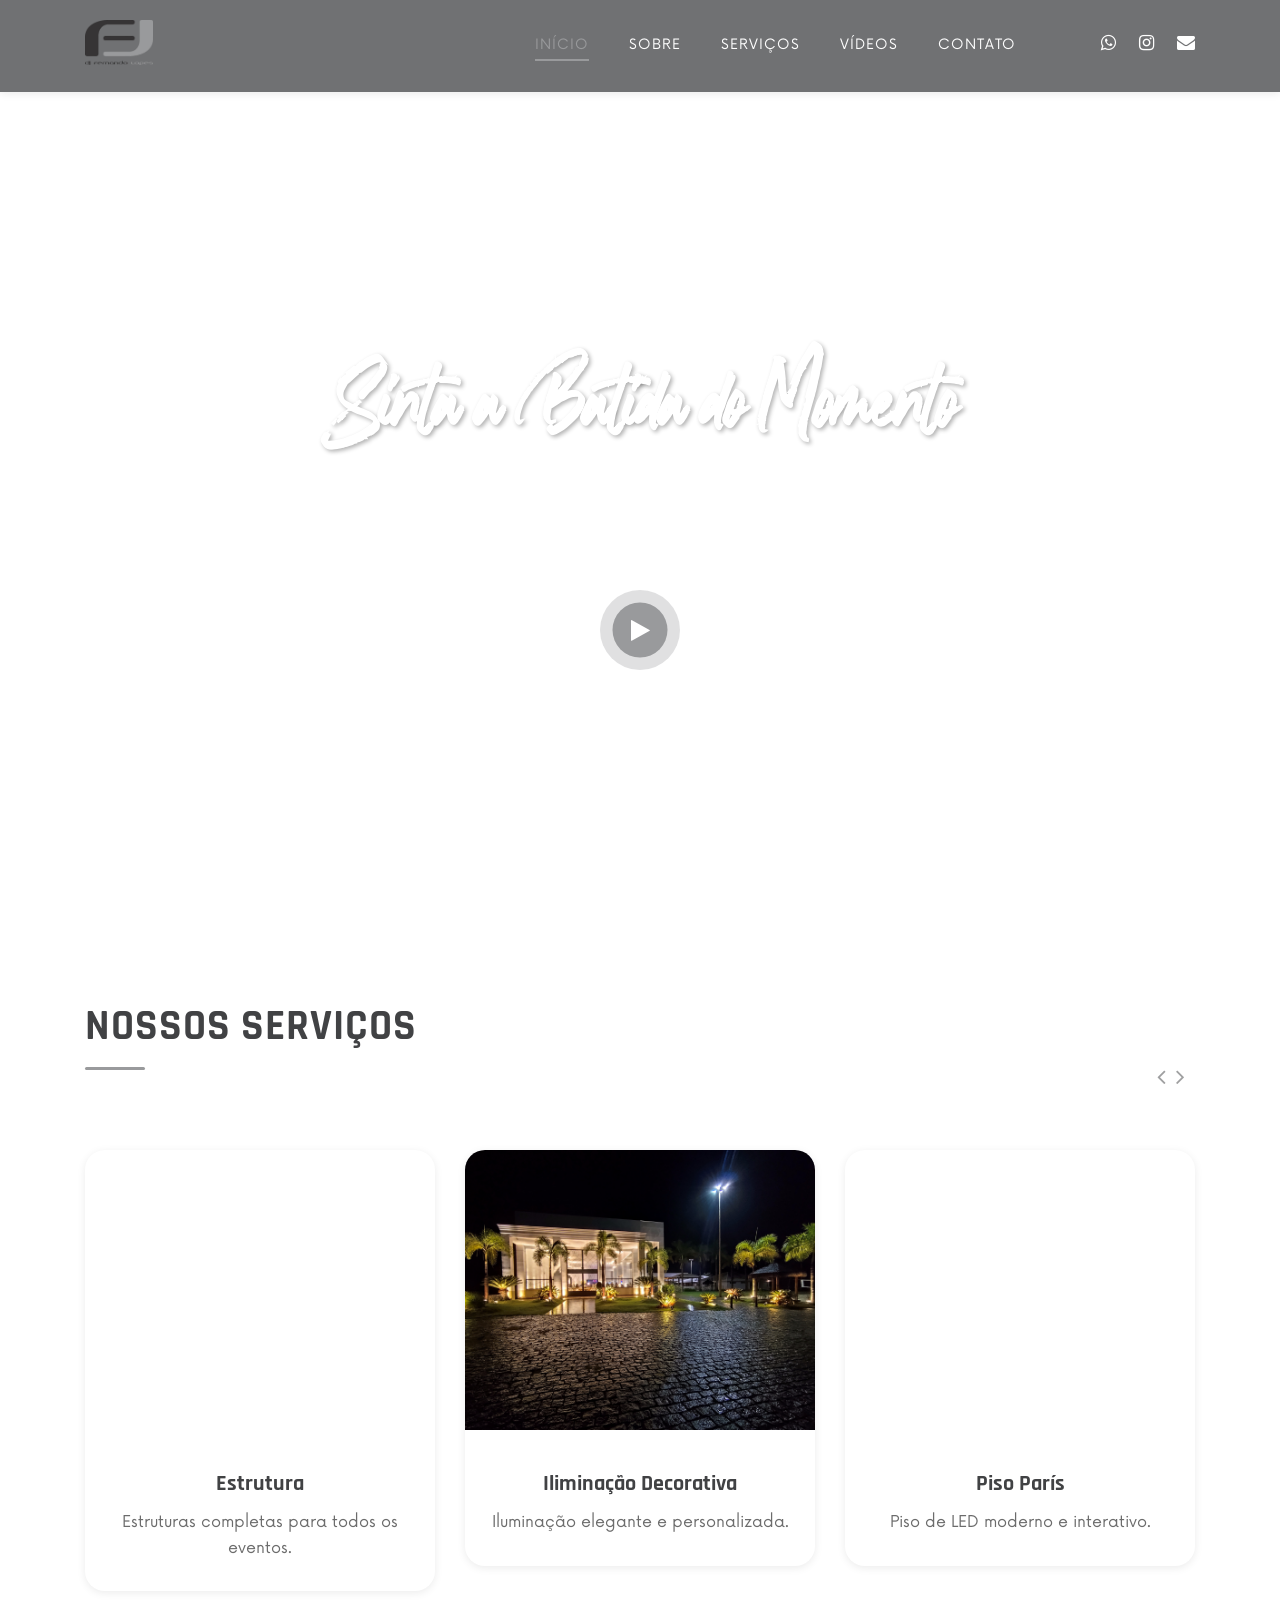
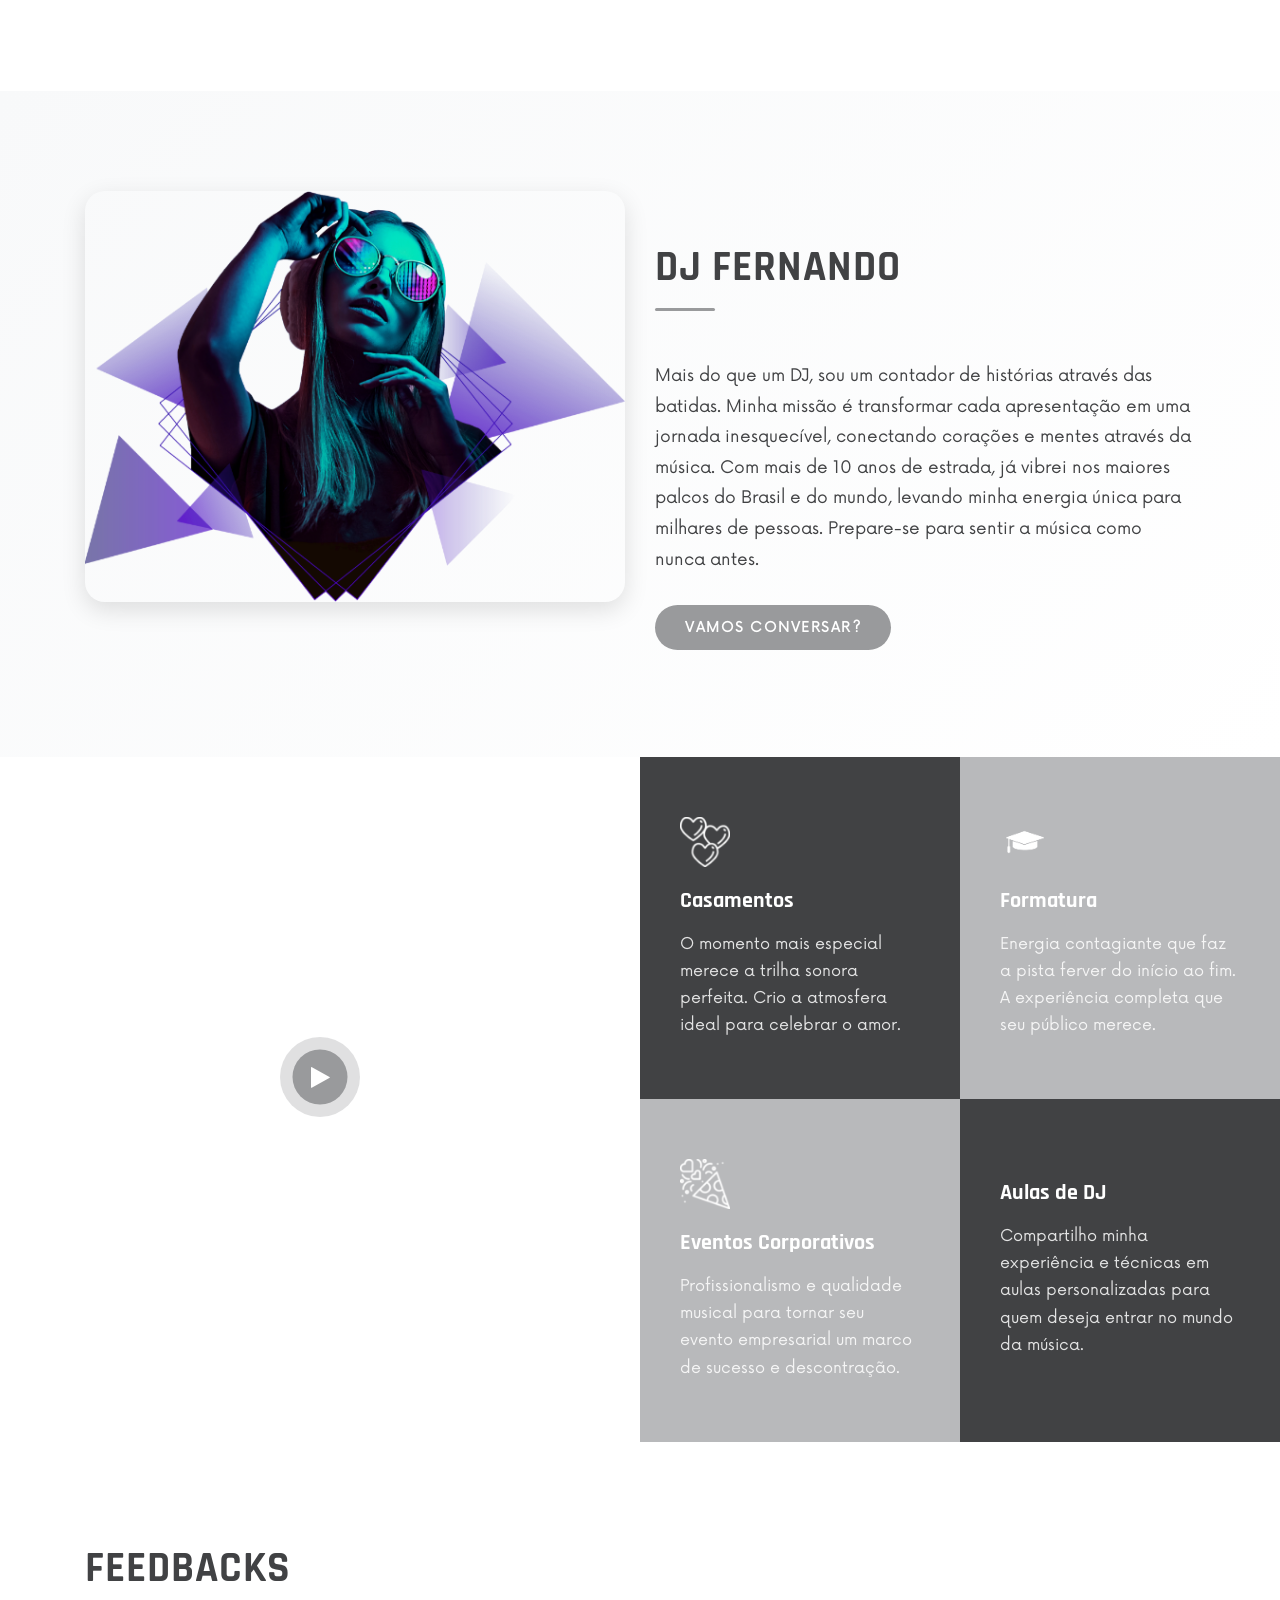
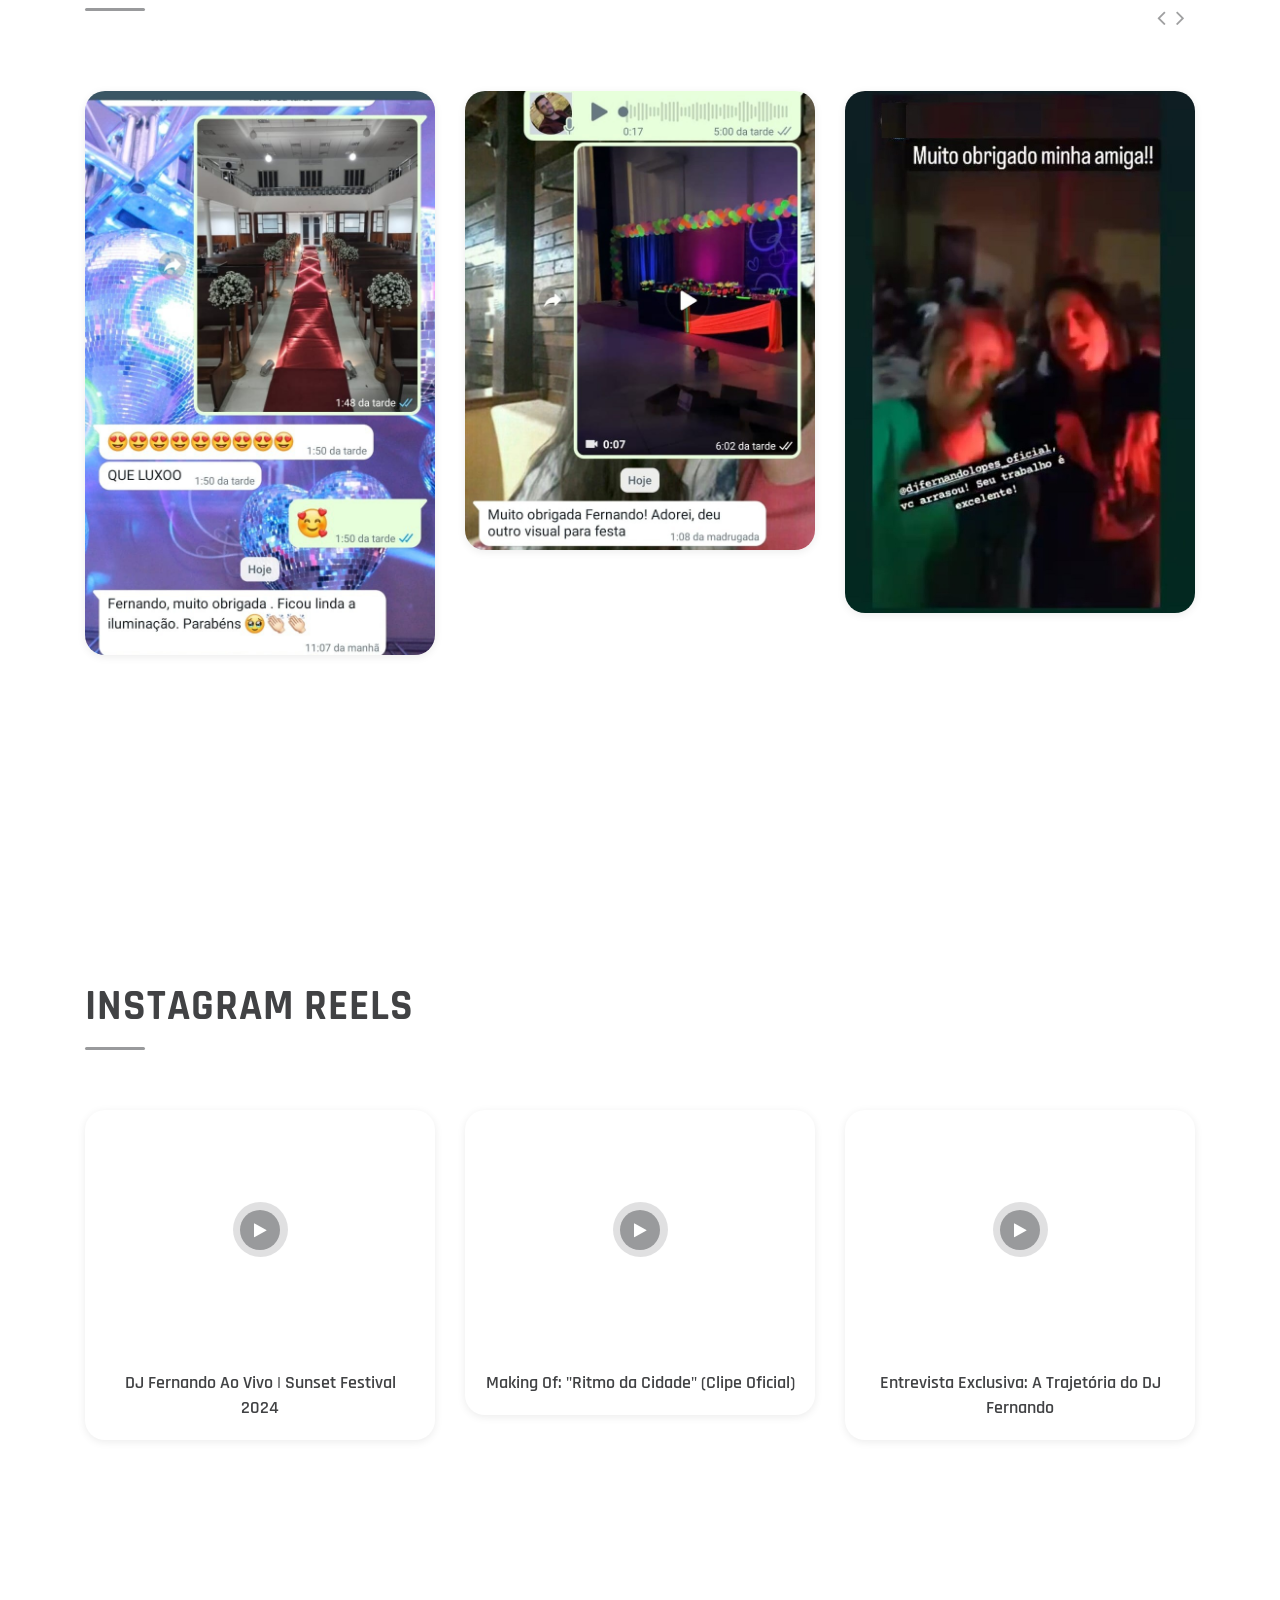
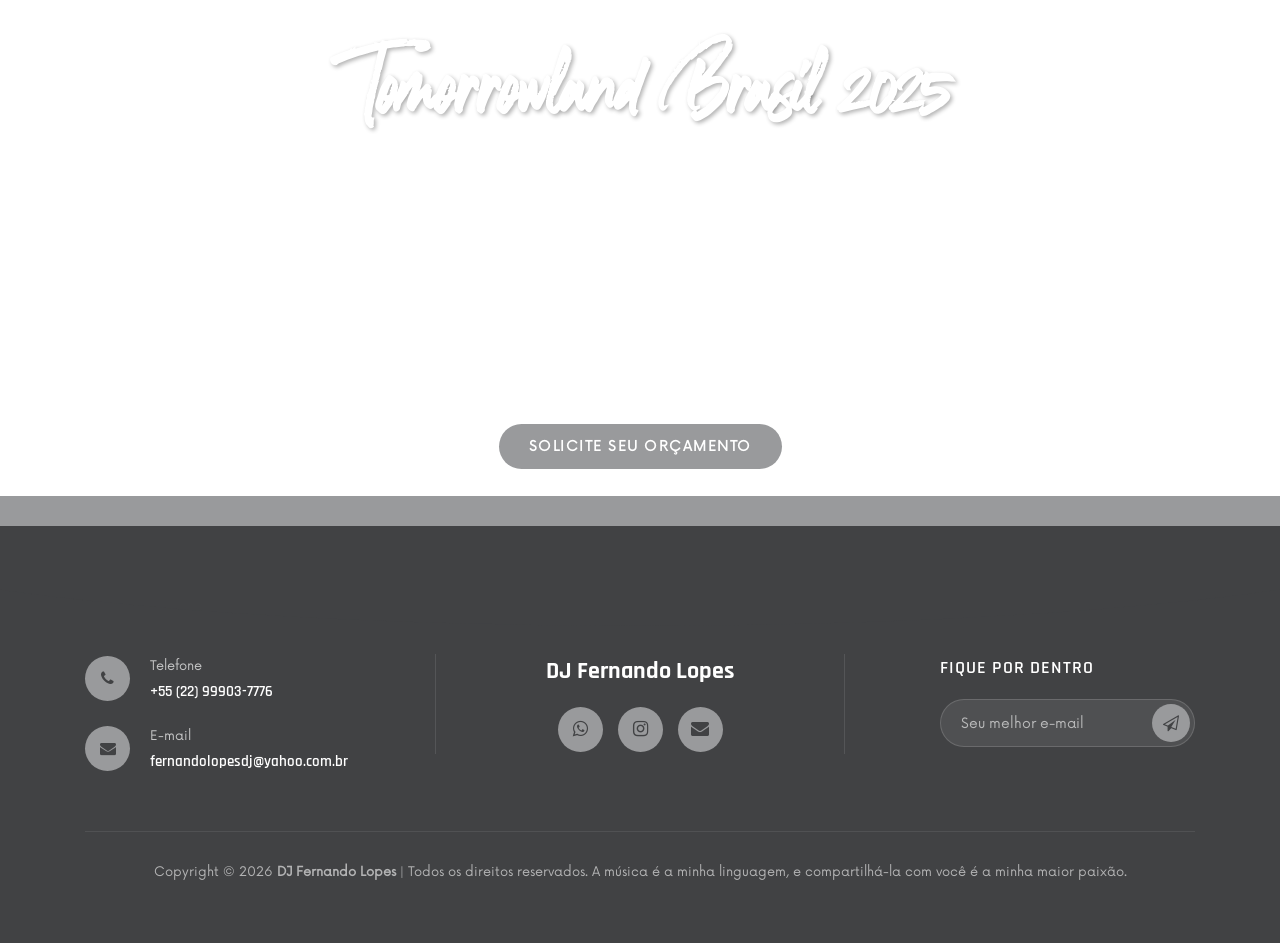
==== commit 0cc65a18: "Adicionar icone de formatura" ====
--- a/index.html
+++ b/index.html
@@ -259,7 +259,7 @@
               <div class="col-lg-6 p-0 order-lg-2 col-md-6 order-md-2">
                 <div class="service__item">
                   <img src="img/services/service-2.png" alt="" />
-                  <h4>Clubes e Bares</h4>
+                  <h4>Formatura</h4>
                   <p>
                     Energia contagiante que faz a pista ferver do início ao fim.
                     A experiência completa que seu público merece.
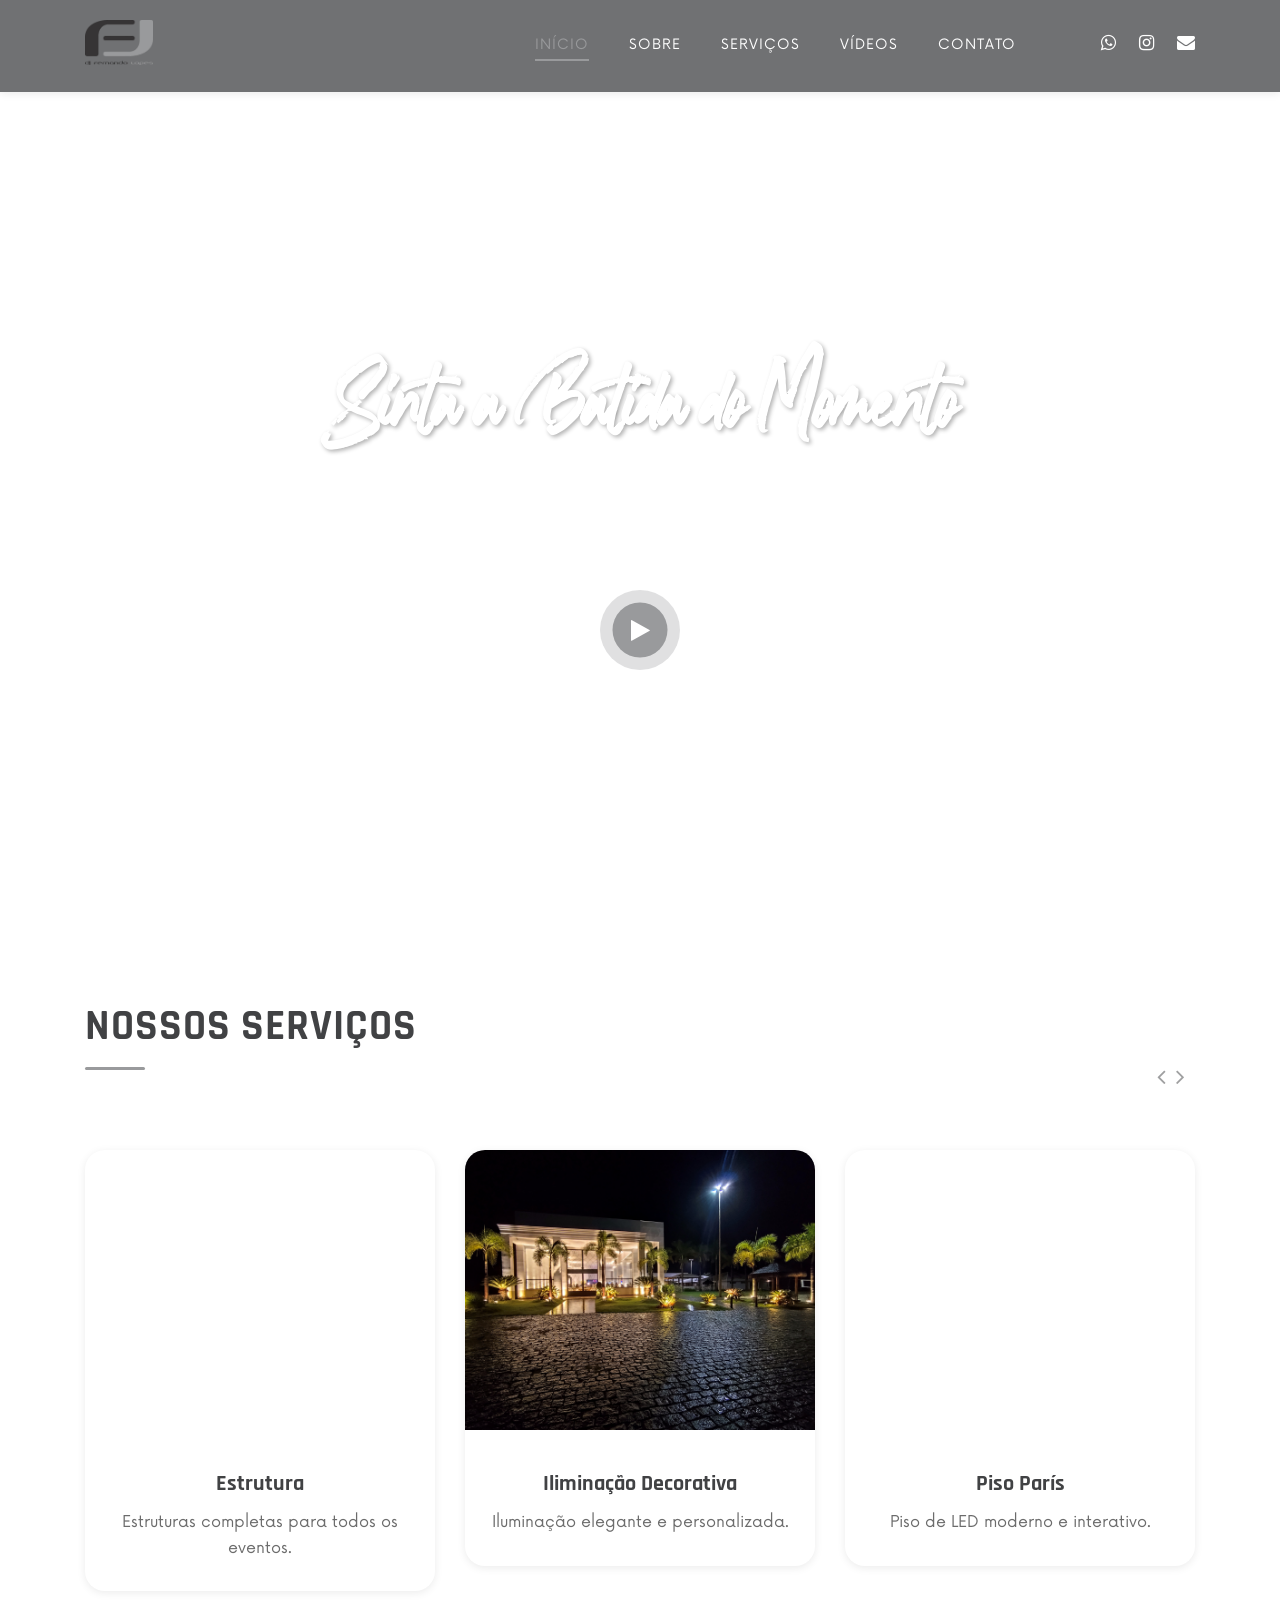
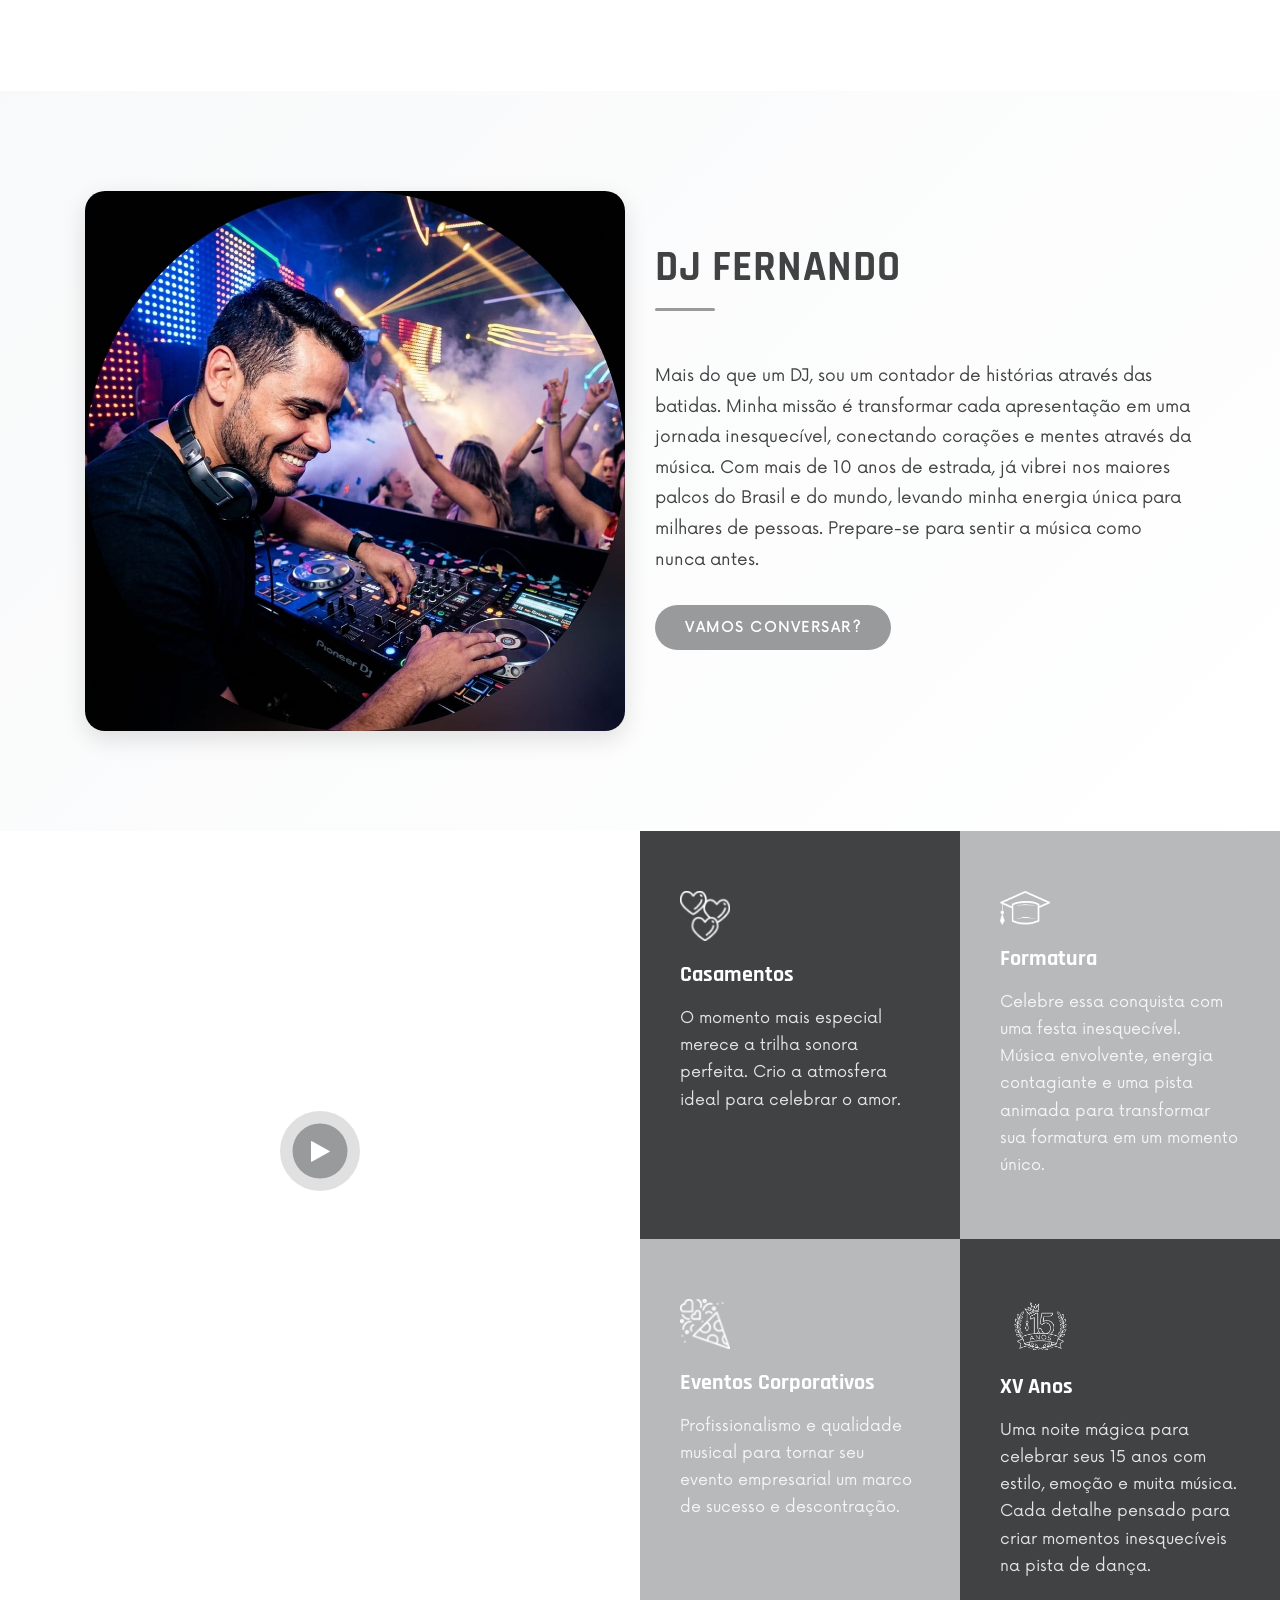
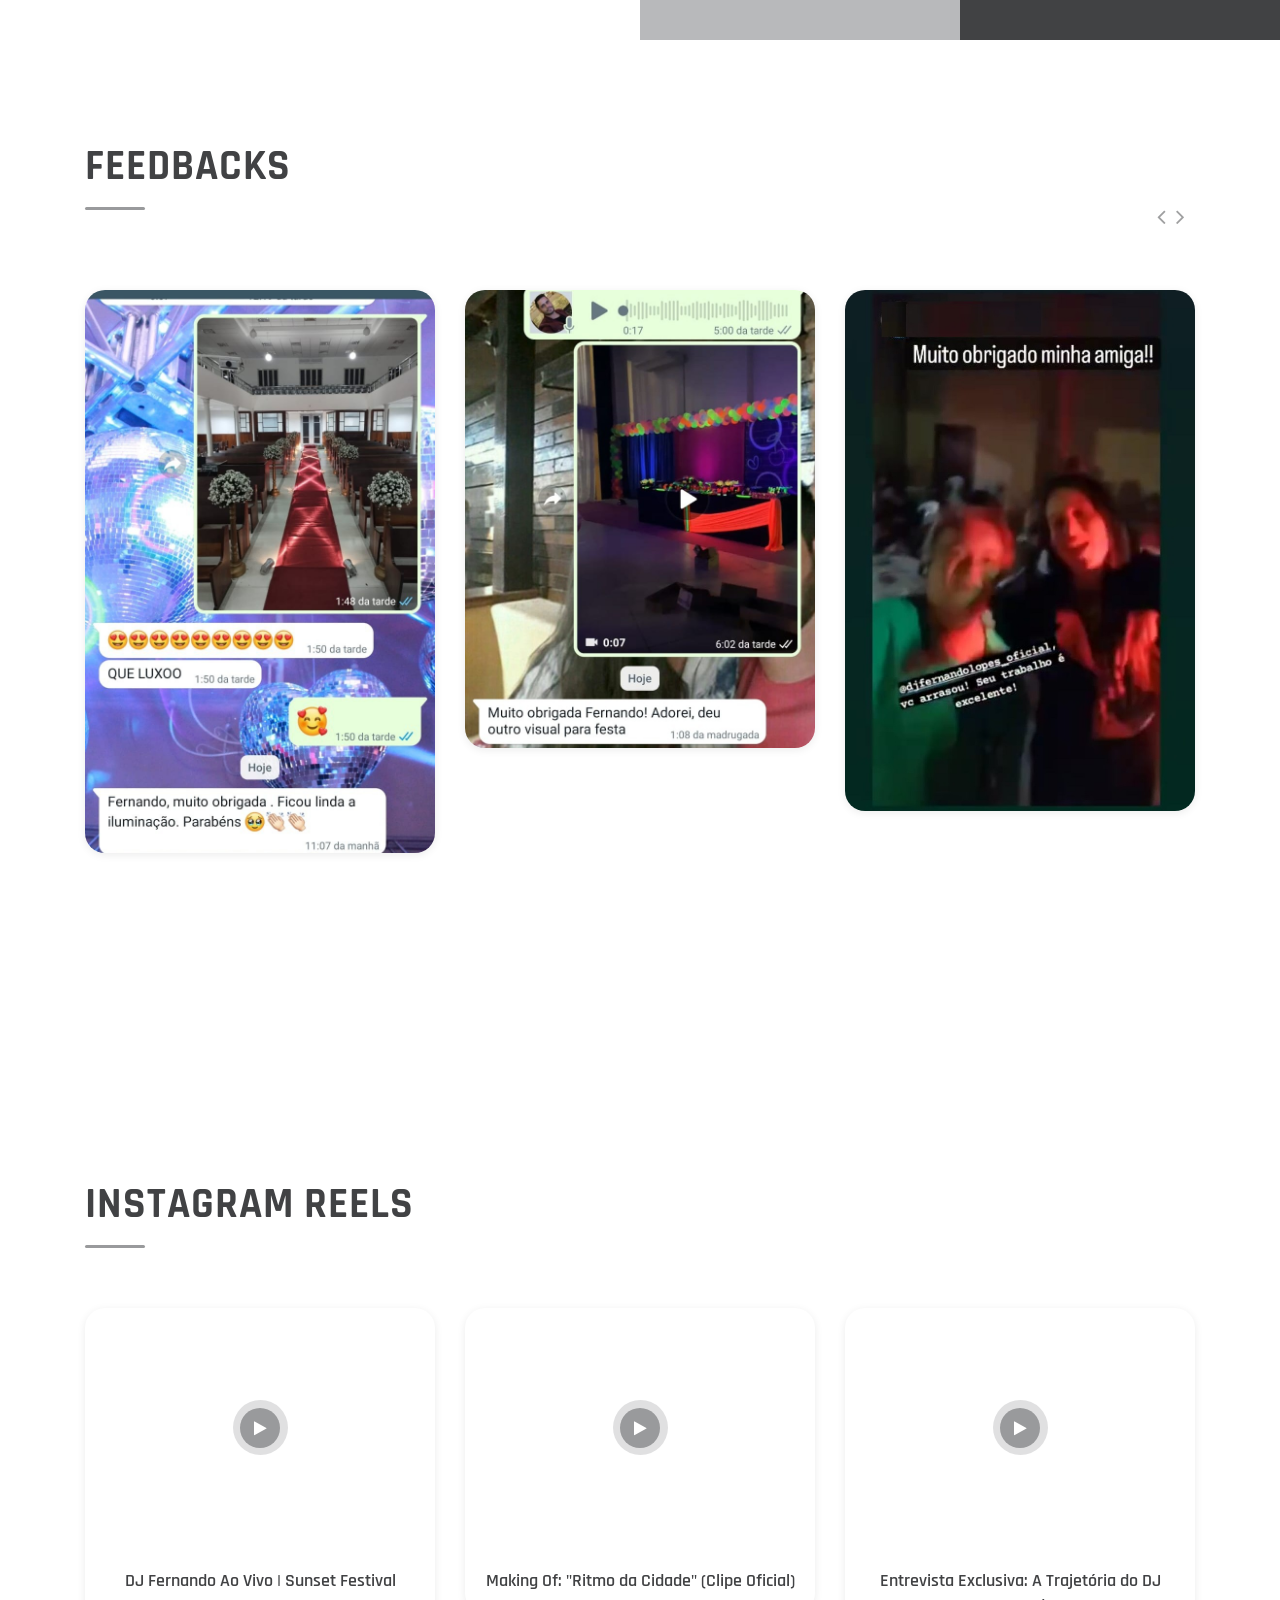
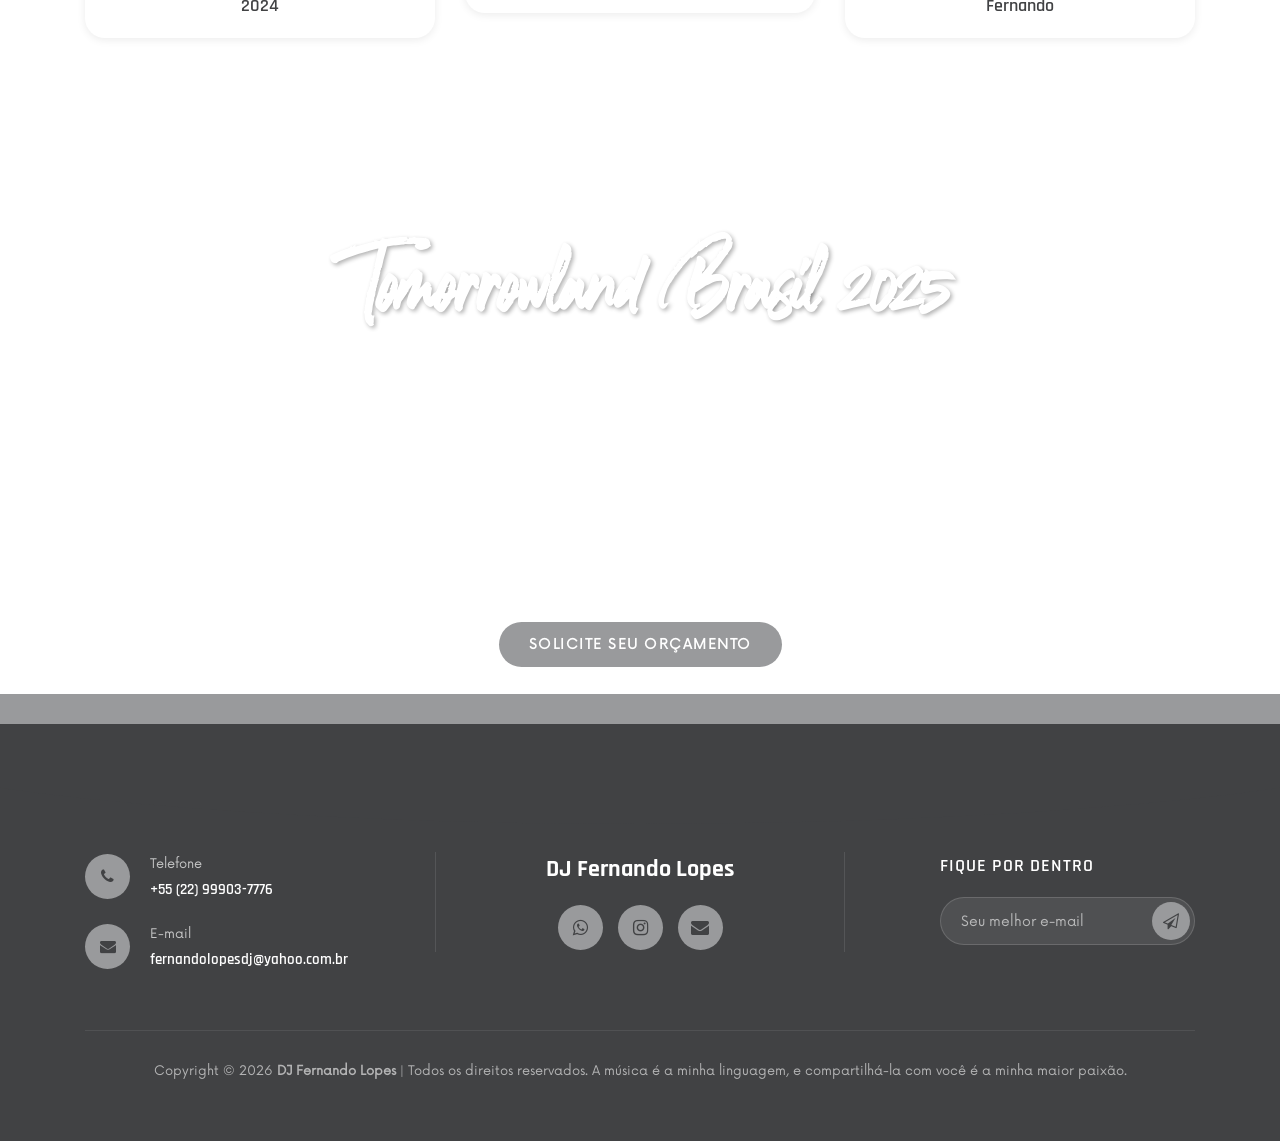
==== commit 0831ecb1: "adicionado novas imagens" ====
--- a/index.html
+++ b/index.html
@@ -197,7 +197,7 @@
         <div class="row">
           <div class="col-lg-6">
             <div class="about__pic">
-              <img src="img/about/about.png" alt="DJ Fernando" />
+              <img src="img/about/about_1.jpeg" alt="DJ Fernando" />
             </div>
           </div>
           <div class="col-lg-6">
@@ -261,18 +261,21 @@
                   <img src="img/services/service-2.png" alt="" />
                   <h4>Formatura</h4>
                   <p>
-                    Energia contagiante que faz a pista ferver do início ao fim.
-                    A experiência completa que seu público merece.
+                    Celebre essa conquista com uma festa inesquecível. Música
+                    envolvente, energia contagiante e uma pista animada para
+                    transformar sua formatura em um momento único.
                   </p>
                 </div>
               </div>
+
               <div class="col-lg-6 p-0 order-lg-4 col-md-6 order-md-4">
                 <div class="service__item deep-bg">
-                  <img src="img/services/service-4.png" alt="" />
-                  <h4>Aulas de DJ</h4>
+                  <img src="img/services/service-4.png" alt="" style="width: 80px;"/>
+                  <h4>XV Anos</h4>
                   <p>
-                    Compartilho minha experiência e técnicas em aulas
-                    personalizadas para quem deseja entrar no mundo da música.
+                    Uma noite mágica para celebrar seus 15 anos com estilo,
+                    emoção e muita música. Cada detalhe pensado para criar
+                    momentos inesquecíveis na pista de dança.
                   </p>
                 </div>
               </div>
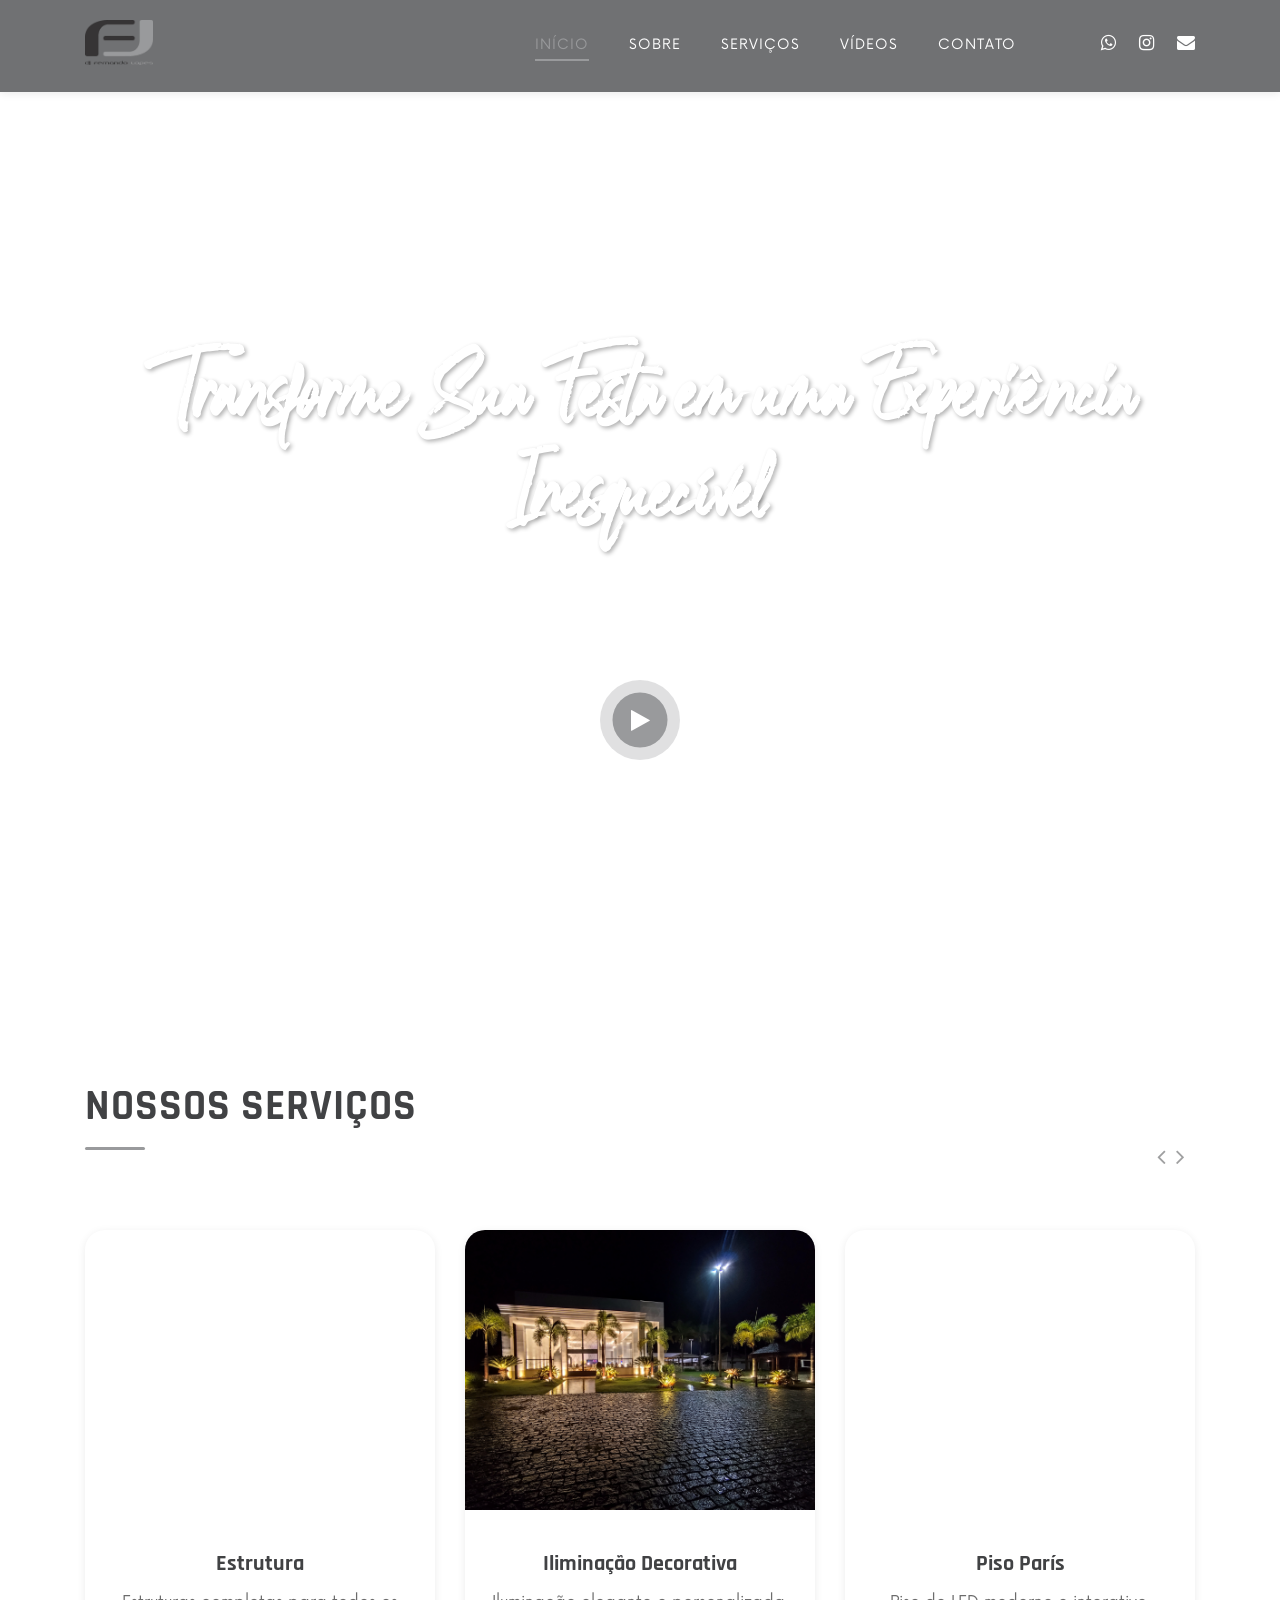
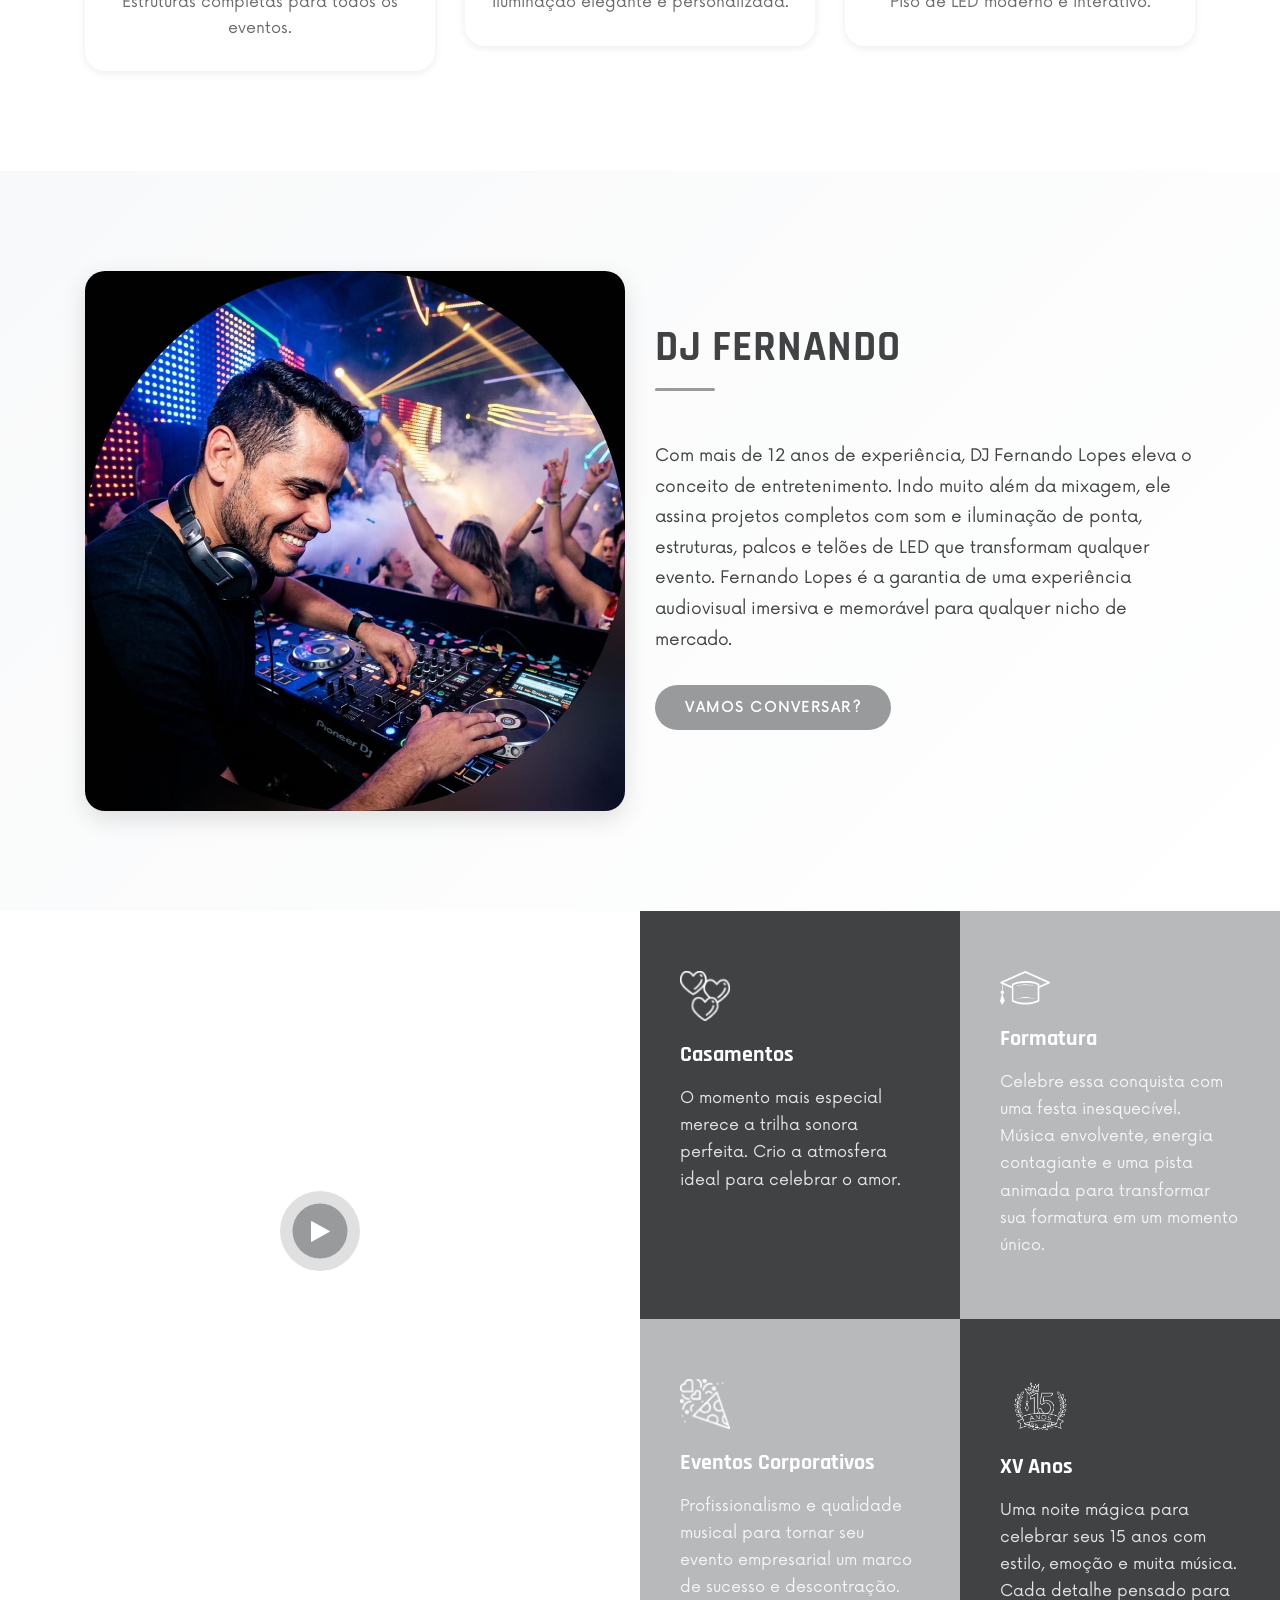
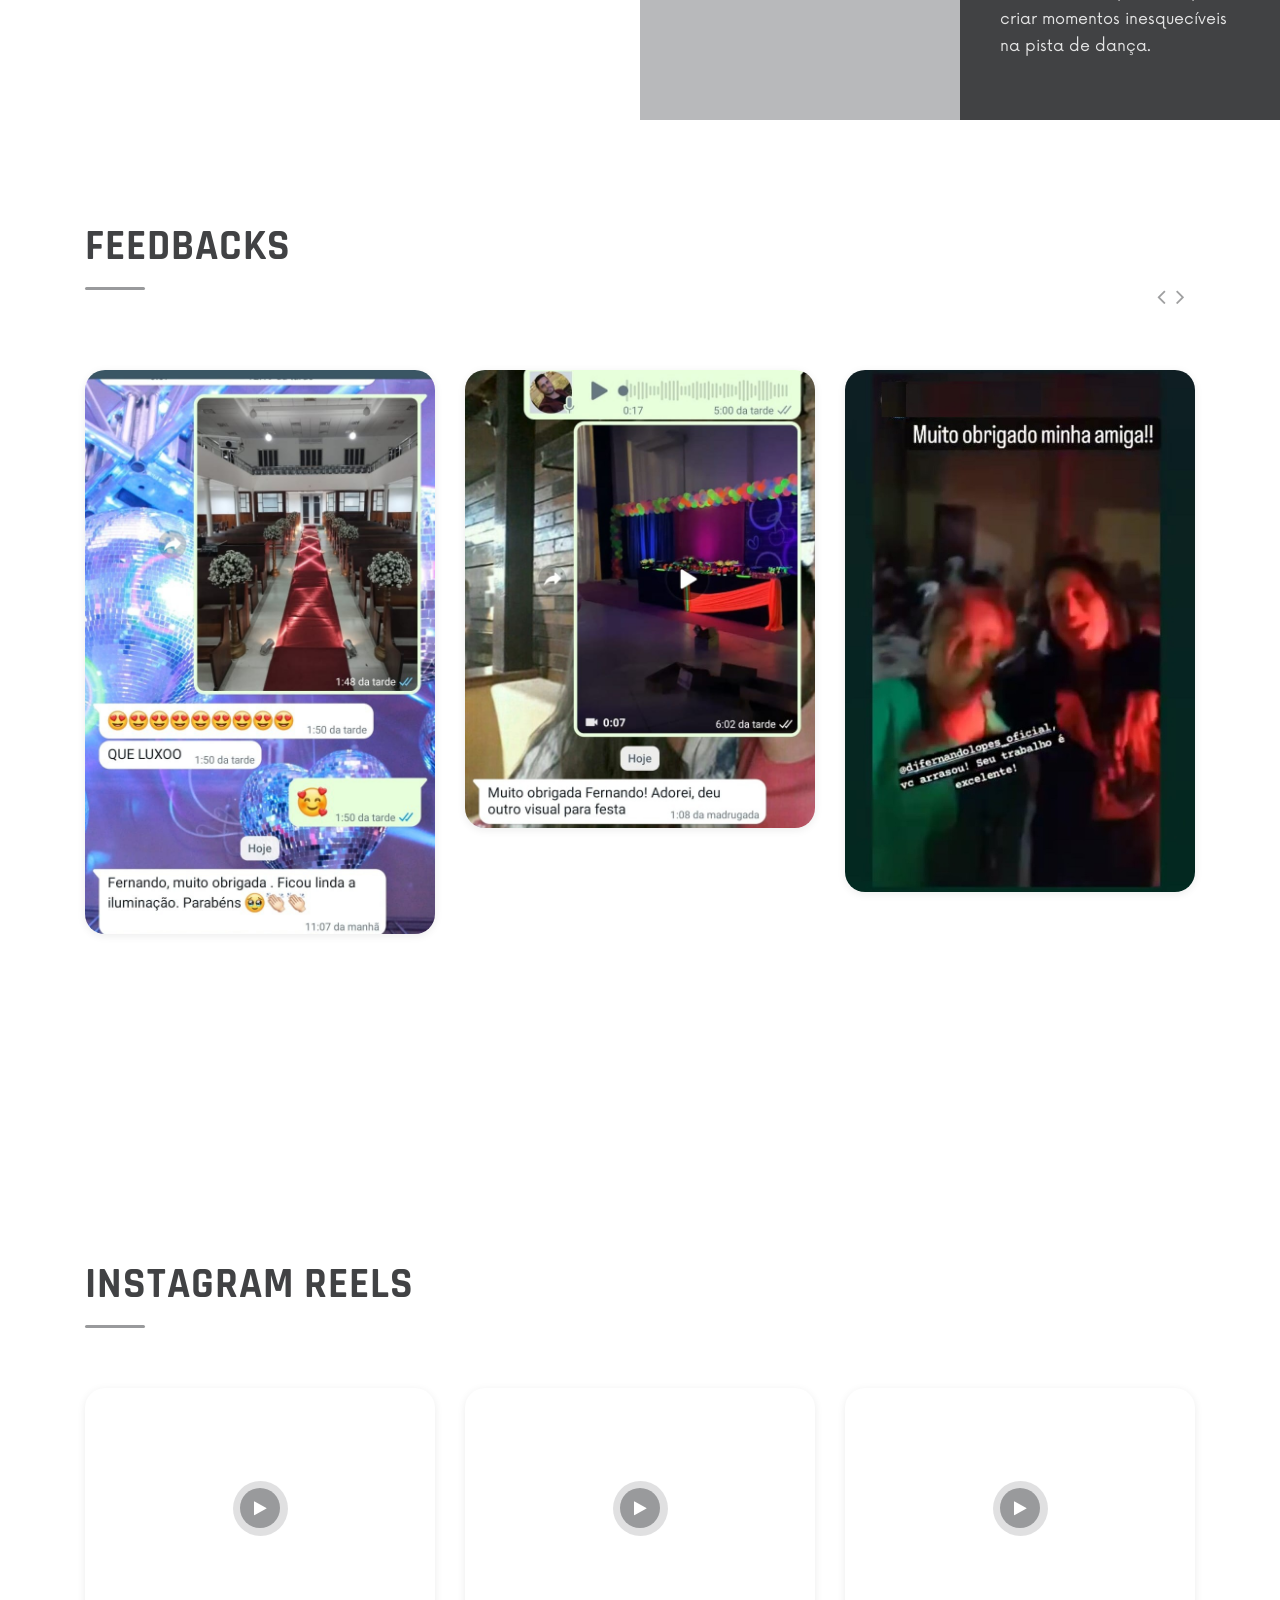
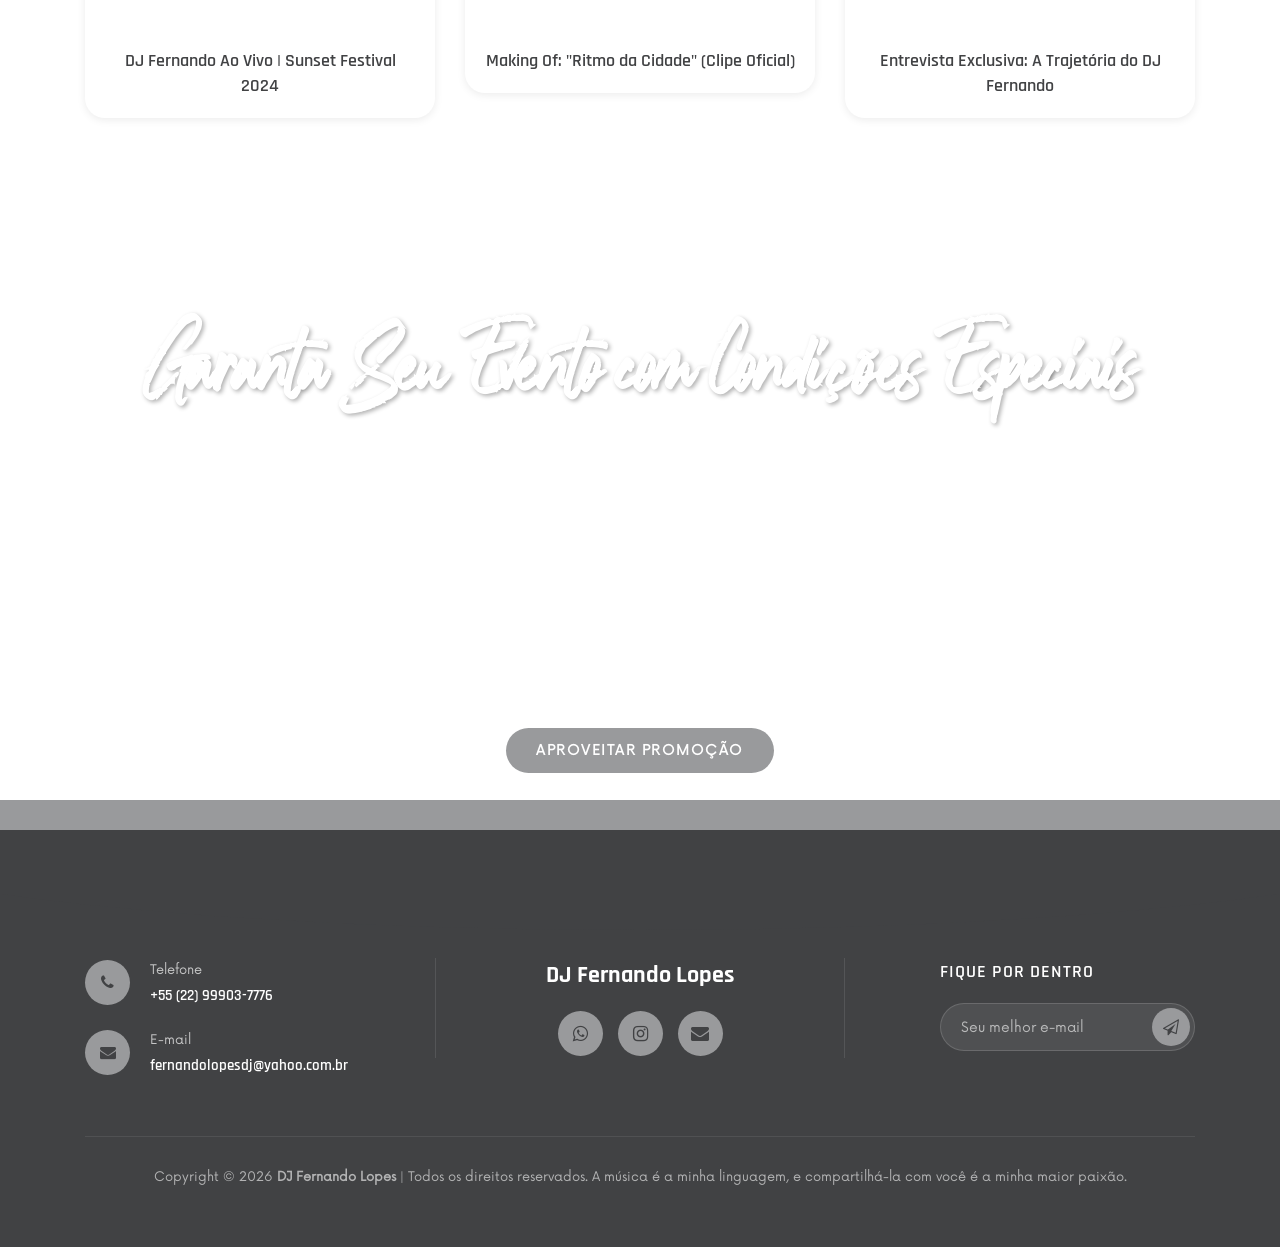
==== commit 1eb952eb: "Adicionado novas fotos" ====
--- a/index.html
+++ b/index.html
@@ -91,12 +91,12 @@
         <div class="row">
           <div class="col-lg-12">
             <div class="hero__text">
-              <span>Novo Single</span>
-              <h1>Sinta a Batida do Momento</h1>
+              <span>Seu Evento Merece o Melhor</span>
+              <h1>Transforme Sua Festa em uma Experiência Inesquecível</h1>
               <p>
-                DJ Fernando convida você para uma experiência musical única.
-                <br />Prepare-se para sentir cada batida e se conectar com a
-                energia que só a música pode proporcionar.
+                Música, energia e uma pista cheia do começo ao fim. Solicite
+                agora um orçamento personalizado e leve seu evento para outro
+                nível com DJ Fernando.
               </p>
               <a
                 href="https://www.instagram.com/djfernandolopes_oficial/reel/DQQe2s9jR0N/"
@@ -206,13 +206,12 @@
                 <h2>DJ Fernando</h2>
               </div>
               <p>
-                Mais do que um DJ, sou um contador de histórias através das
-                batidas. Minha missão é transformar cada apresentação em uma
-                jornada inesquecível, conectando corações e mentes através da
-                música. Com mais de 10 anos de estrada, já vibrei nos maiores
-                palcos do Brasil e do mundo, levando minha energia única para
-                milhares de pessoas. Prepare-se para sentir a música como nunca
-                antes.
+                Com mais de 12 anos de experiência, DJ Fernando Lopes eleva o
+                conceito de entretenimento. Indo muito além da mixagem, ele
+                assina projetos completos com som e iluminação de ponta,
+                estruturas, palcos e telões de LED que transformam qualquer
+                evento. Fernando Lopes é a garantia de uma experiência
+                audiovisual imersiva e memorável para qualquer nicho de mercado.
               </p>
               <a
                 href="https://wa.me/5522999037776?text=Olá,%20DJ%20Fernando%20Lopes!%20Gostaria%20de%20solicitar%20um%20orçamento%20para%20o%20seu%20serviço%20de%20DJ.
@@ -270,7 +269,11 @@
 
               <div class="col-lg-6 p-0 order-lg-4 col-md-6 order-md-4">
                 <div class="service__item deep-bg">
-                  <img src="img/services/service-4.png" alt="" style="width: 80px;"/>
+                  <img
+                    src="img/services/service-4.png"
+                    alt=""
+                    style="width: 80px"
+                  />
                   <h4>XV Anos</h4>
                   <p>
                     Uma noite mágica para celebrar seus 15 anos com estilo,
@@ -484,38 +487,48 @@
     <!-- Youtube Section End -->
 
     <!-- Countdown Section Begin -->
-    <section class="countdown spad set-bg" data-setbg="img/countdown-bg.jpg">
+    <section class="countdown spad set-bg" data-setbg="img/countdown-bg.jpeg">
       <div class="container">
         <div class="row">
           <div class="col-lg-12">
             <div class="countdown__text">
-              <h1>Tomorrowland Brasil 2025</h1>
-              <h4>O maior festival começa em:</h4>
-            </div>
+              <h1>Garanta Seu Evento com Condições Especiais</h1>
+
+              <h4>
+                Reserve agora seu evento e aproveite valores promocionais para
+                casamentos, formaturas, 15 anos e eventos exclusivos.
+              </h4>
+            </div>
+
             <div class="countdown__timer" id="countdown-time">
               <div class="countdown__item">
-                <span>120</span>
+                <span>07</span>
                 <p>dias</p>
               </div>
+
               <div class="countdown__item">
                 <span>15</span>
                 <p>horas</p>
               </div>
+
               <div class="countdown__item">
                 <span>30</span>
                 <p>minutos</p>
               </div>
+
               <div class="countdown__item">
                 <span>45</span>
                 <p>segundos</p>
               </div>
             </div>
+
             <div class="buy__tickets">
               <a
-                href="https://api.whatsapp.com/send/?phone=5522999037776&text=Ol%C3%A1%2C+DJ+Fernando+Lopes%21+Gostaria+de+solicitar+um+or%C3%A7amento+para+o+seu+servi%C3%A7o+de+DJ.&type=phone_number&app_absent=0"
+                href="https://api.whatsapp.com/send/?phone=5522999037776&text=Olá%2C+DJ+Fernando+Lopes%21+Gostaria+de+aproveitar+a+promoção+e+solicitar+um+orçamento+para+meu+evento.&type=phone_number&app_absent=0"
                 class="primary-btn"
-                >Solicite Seu Orçamento</a
               >
+                Aproveitar Promoção
+              </a>
             </div>
           </div>
         </div>
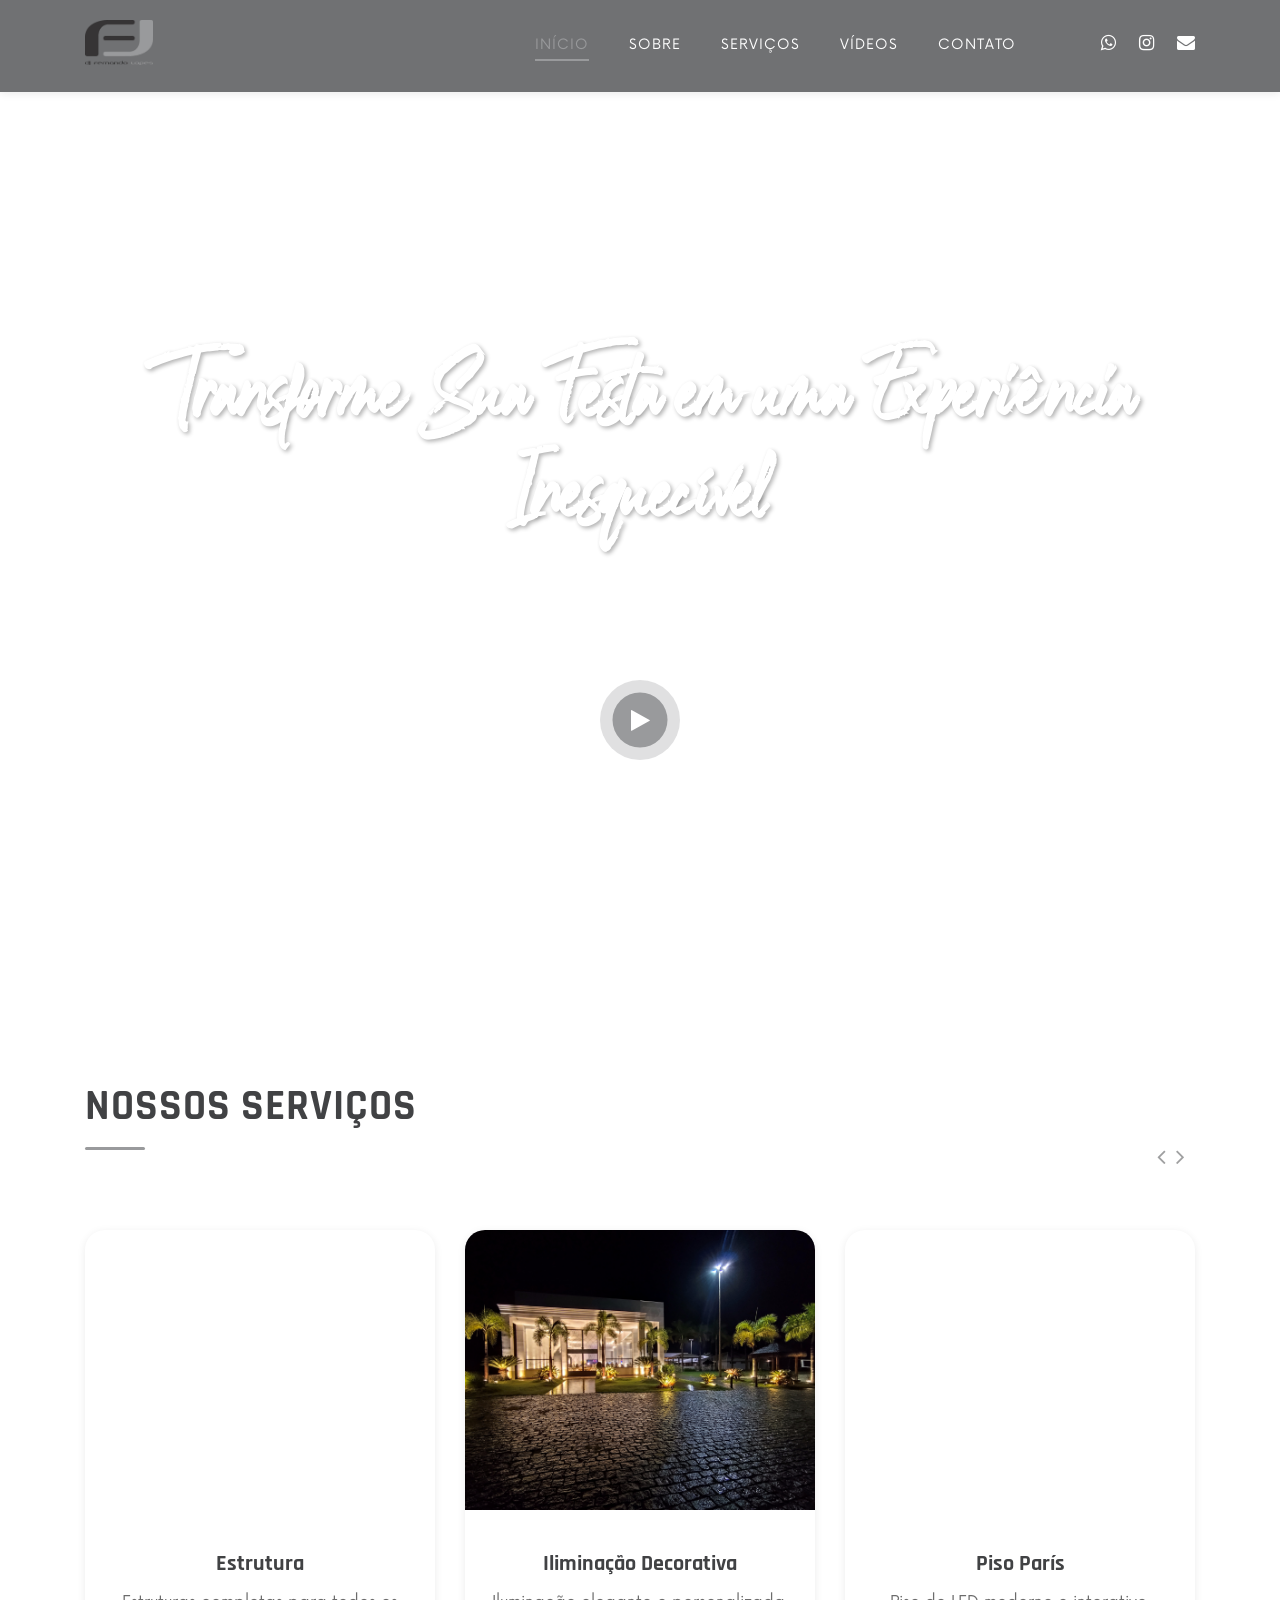
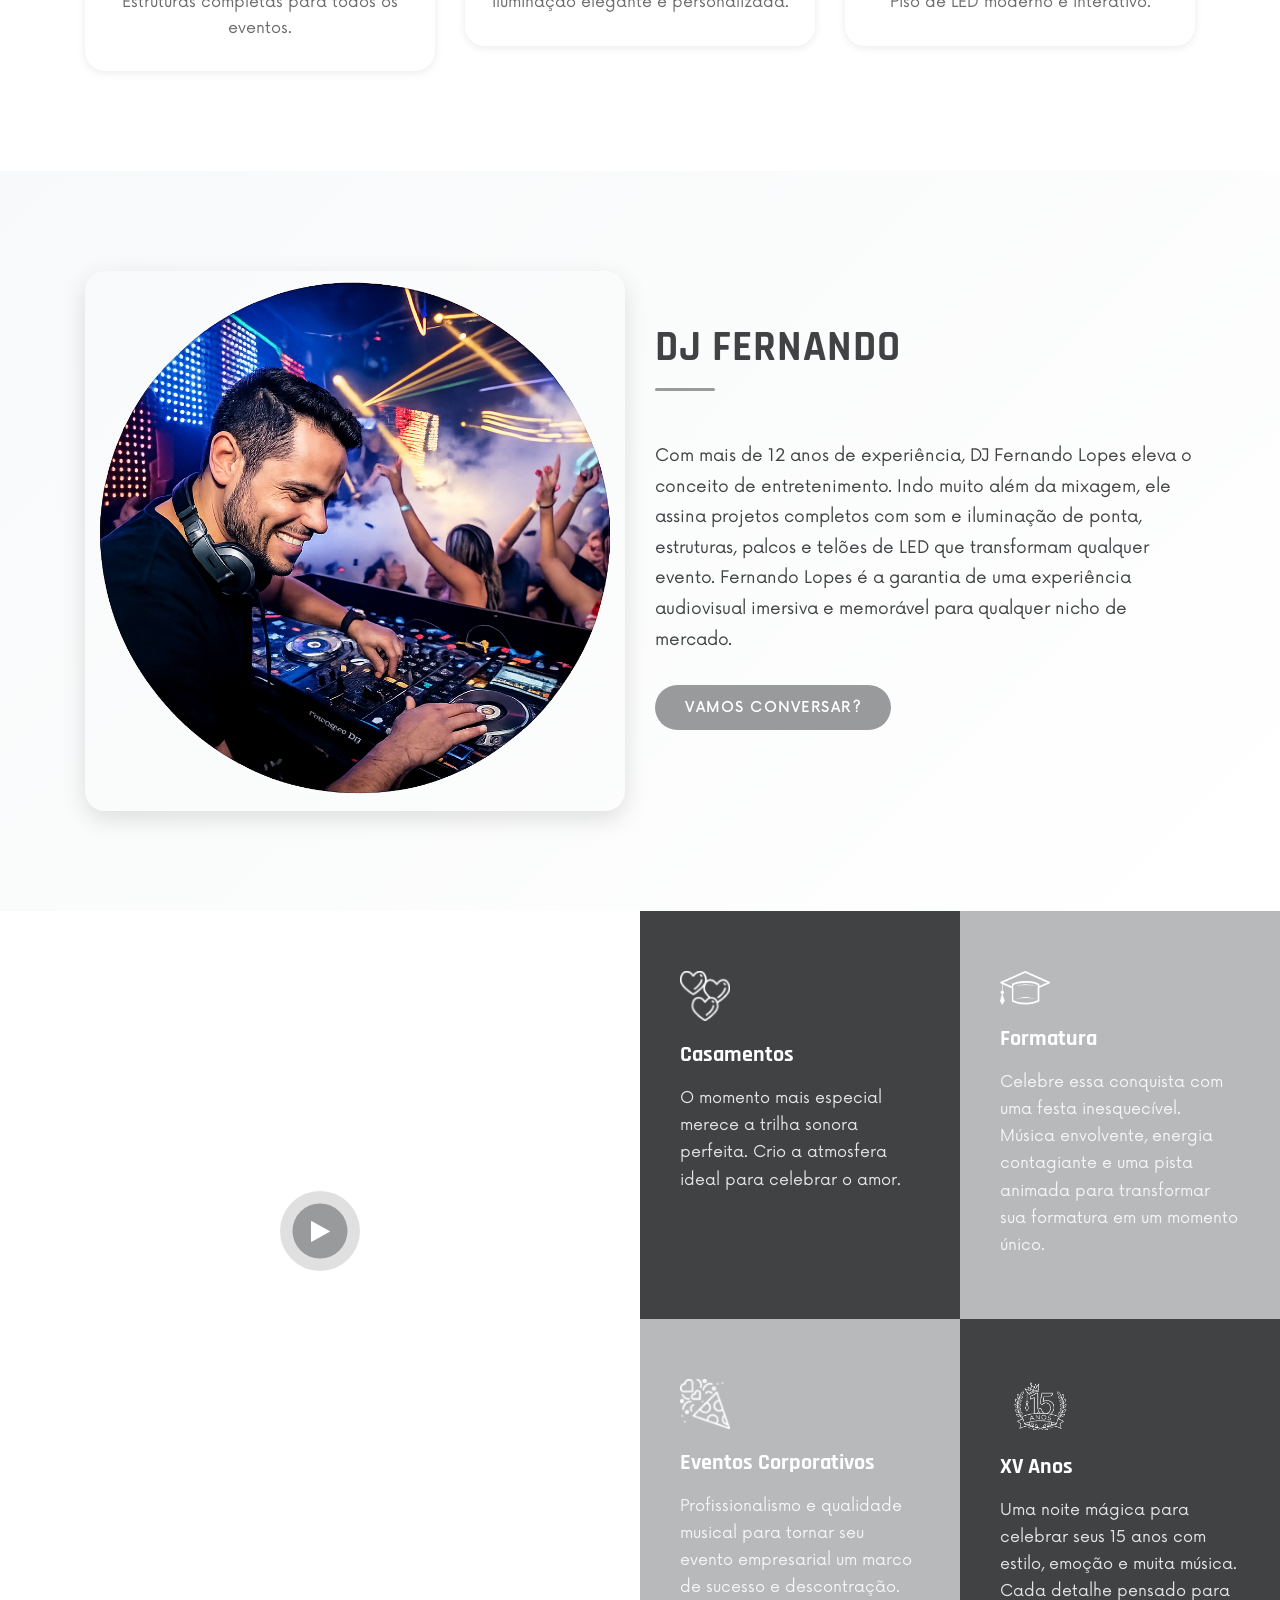
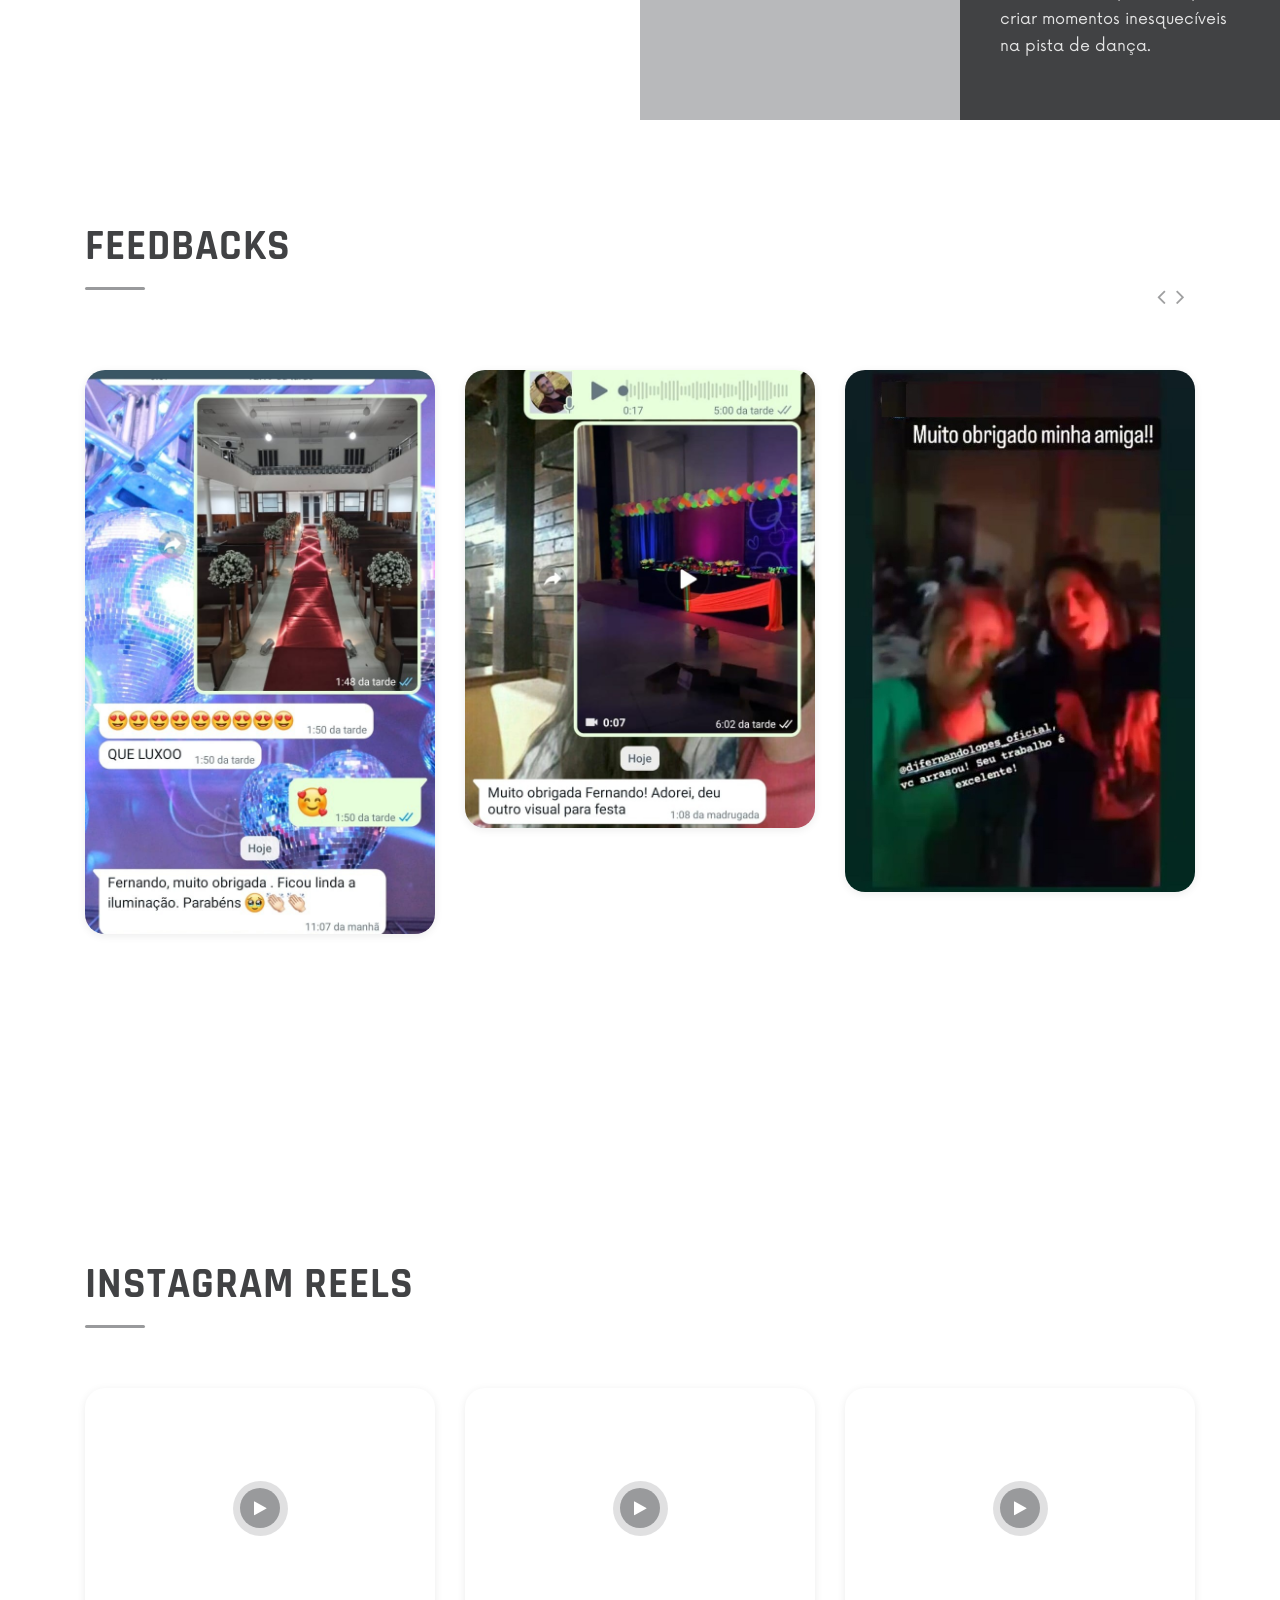
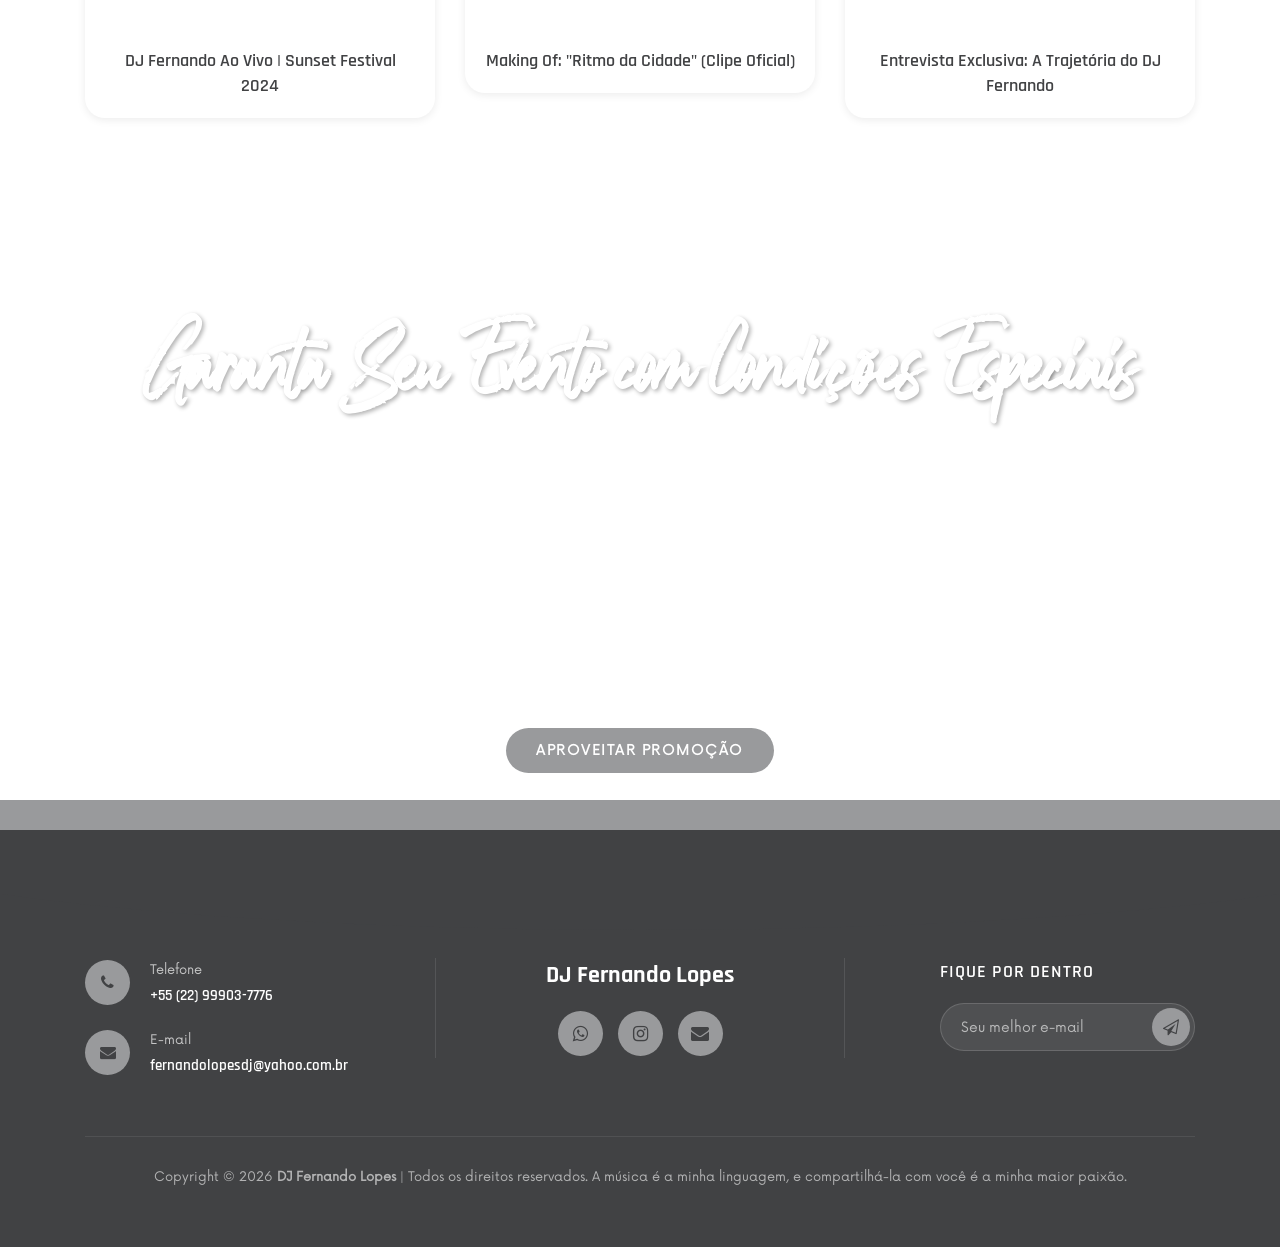
==== commit 1ff4e08d: "melhoria" ====
--- a/index.html
+++ b/index.html
@@ -197,7 +197,7 @@
         <div class="row">
           <div class="col-lg-6">
             <div class="about__pic">
-              <img src="img/about/about_1.jpeg" alt="DJ Fernando" />
+              <img src="img/about/about_1.png" alt="DJ Fernando" />
             </div>
           </div>
           <div class="col-lg-6">
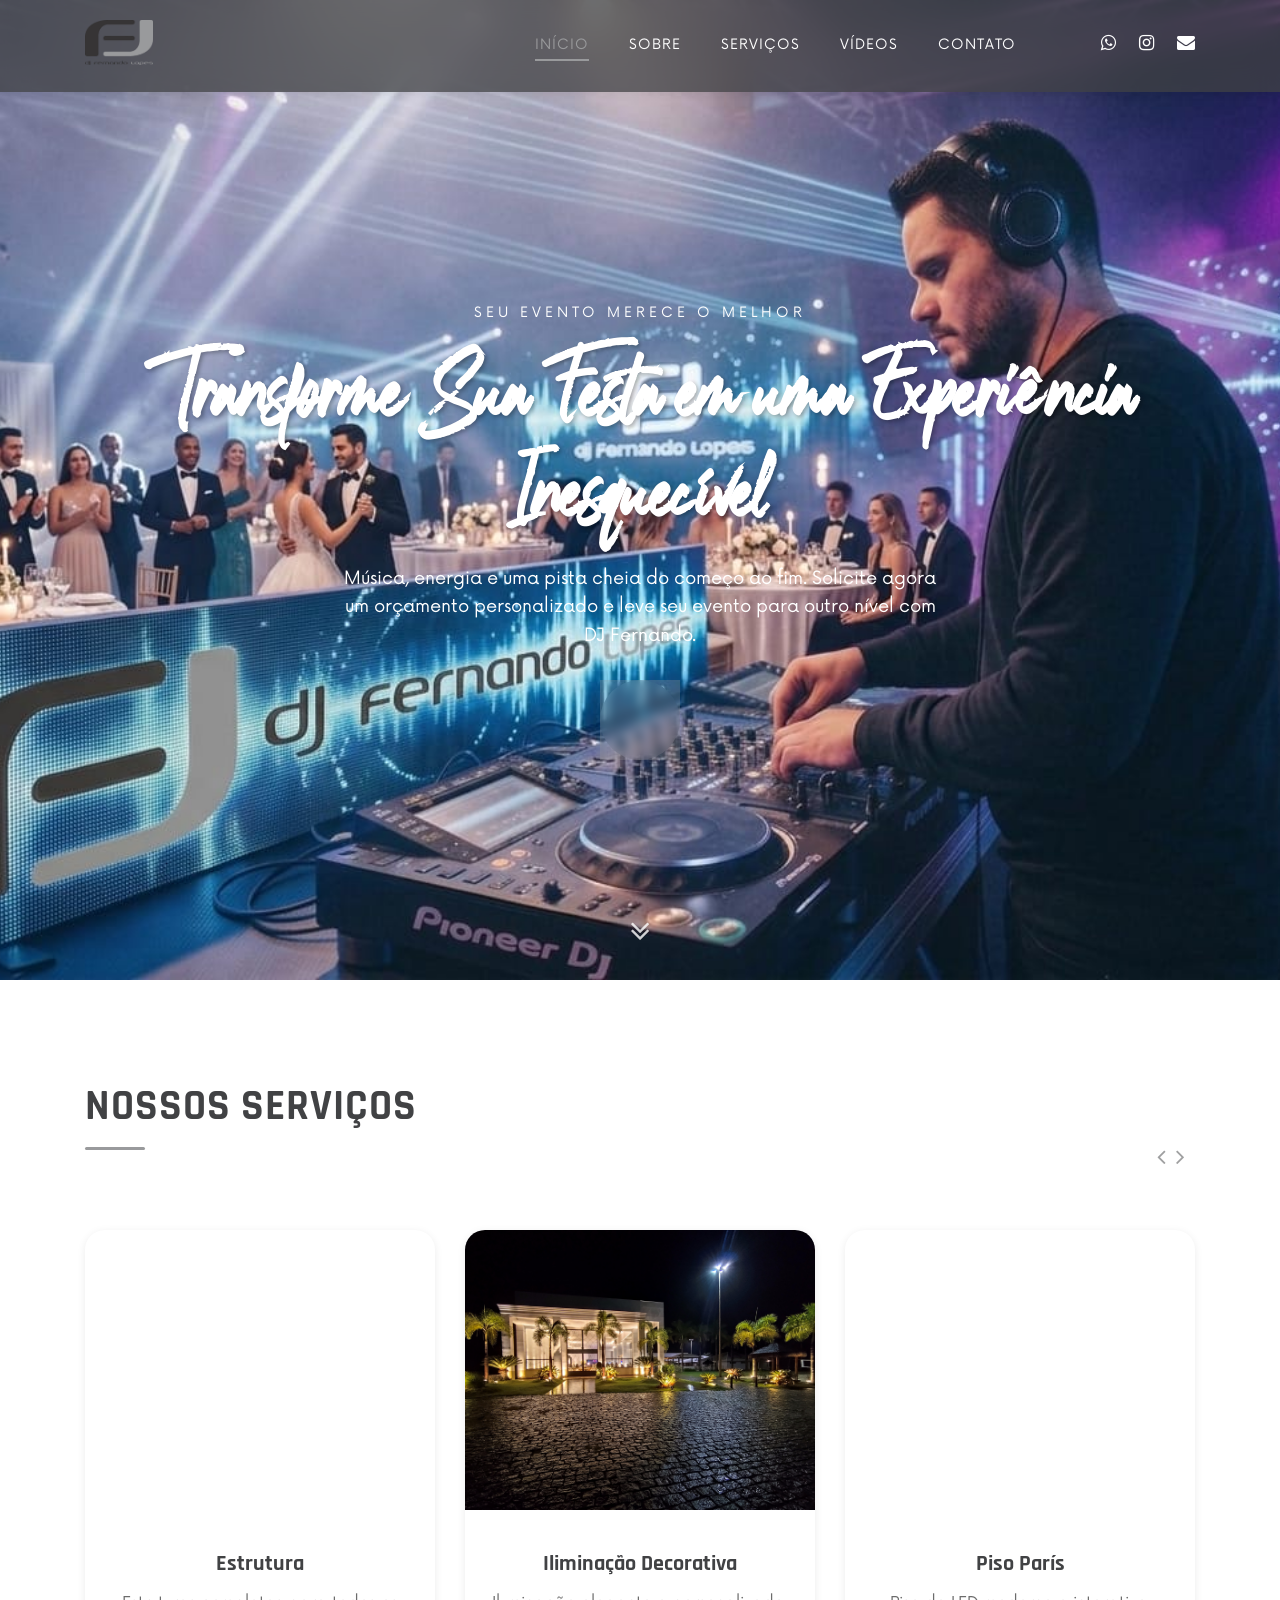
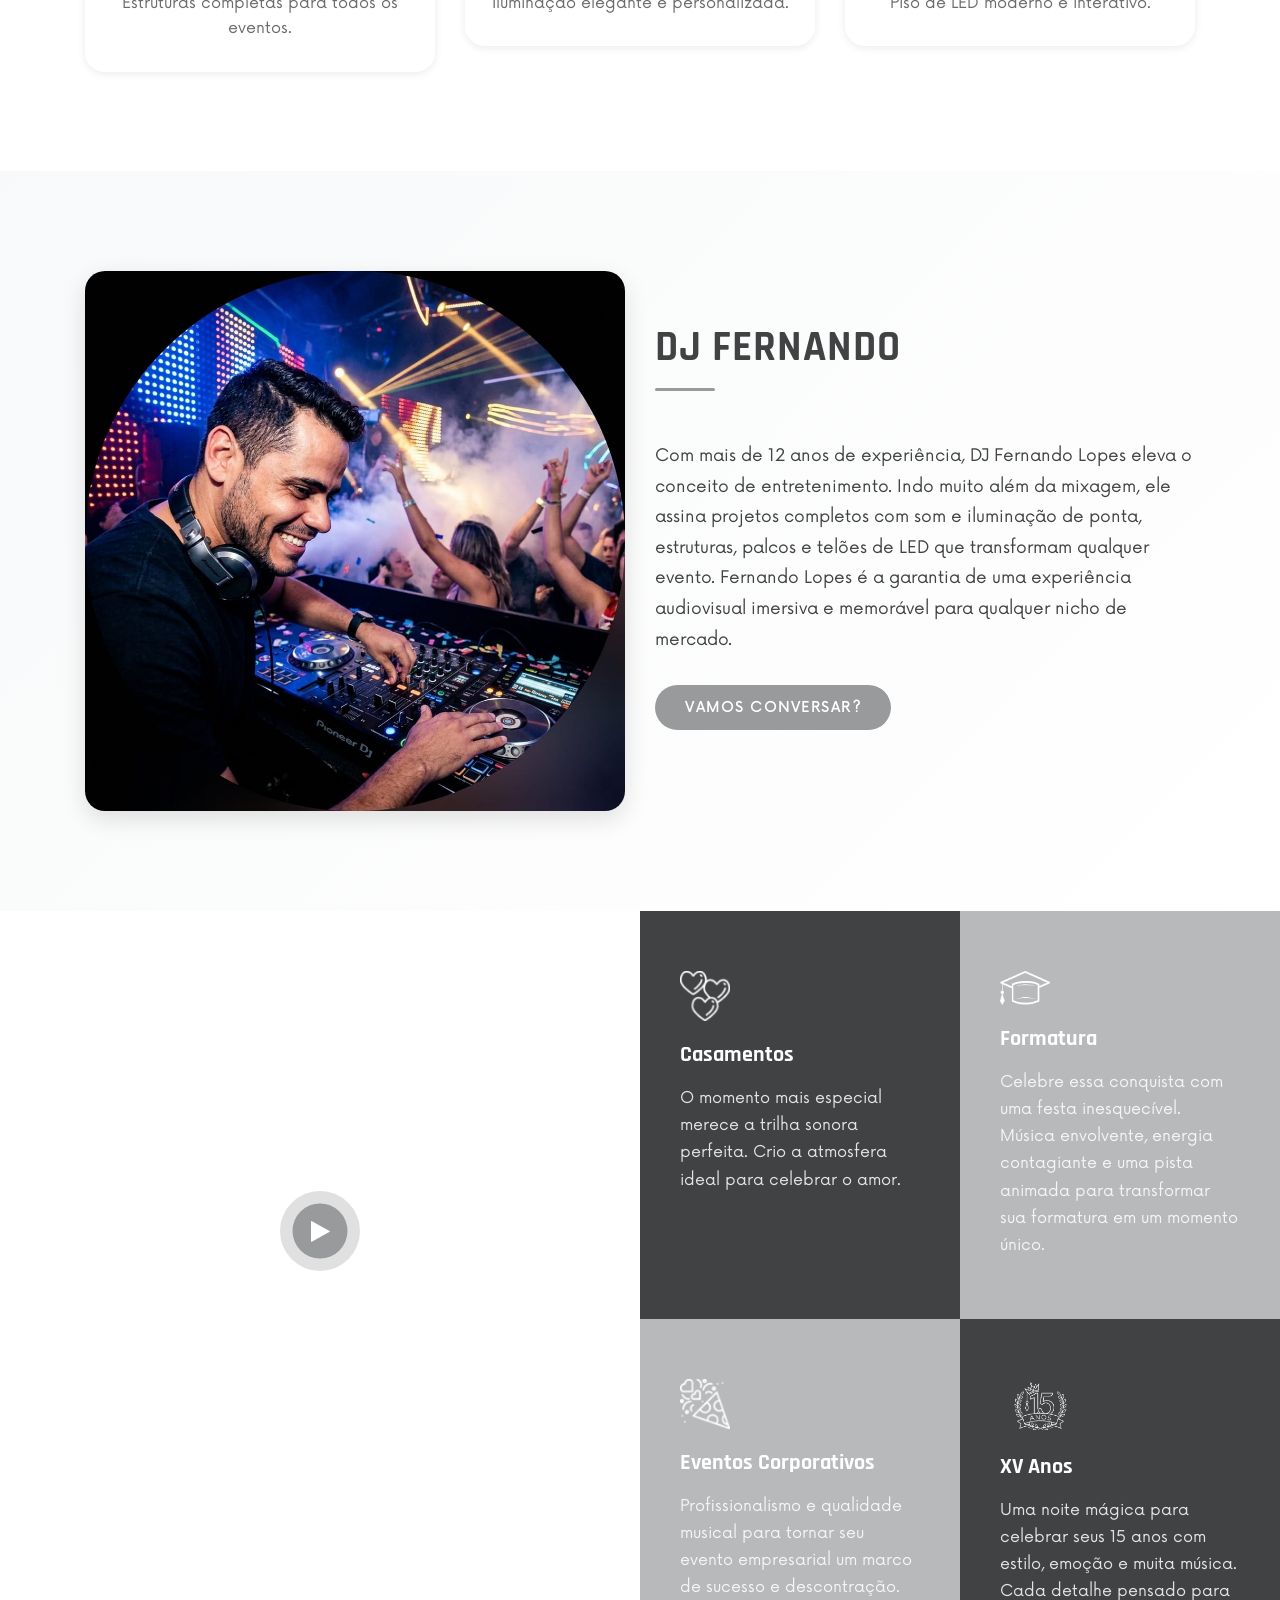
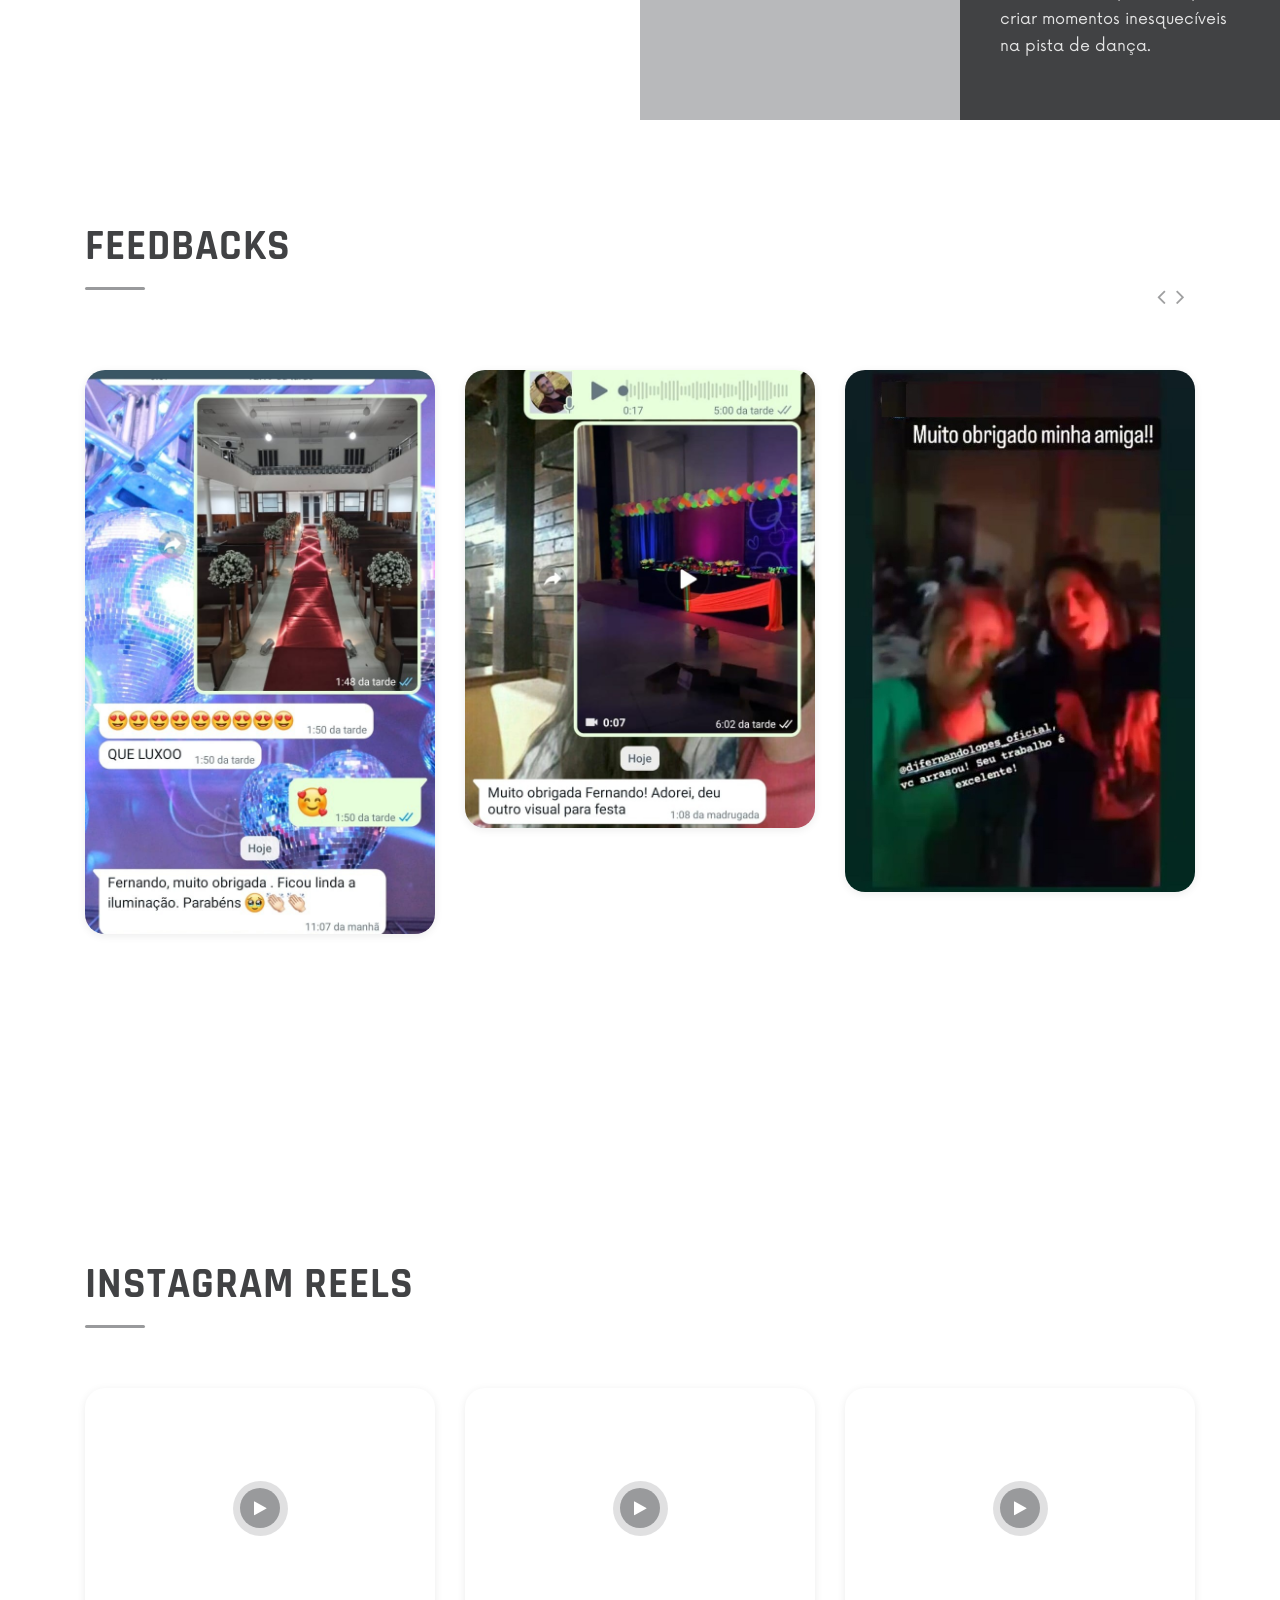
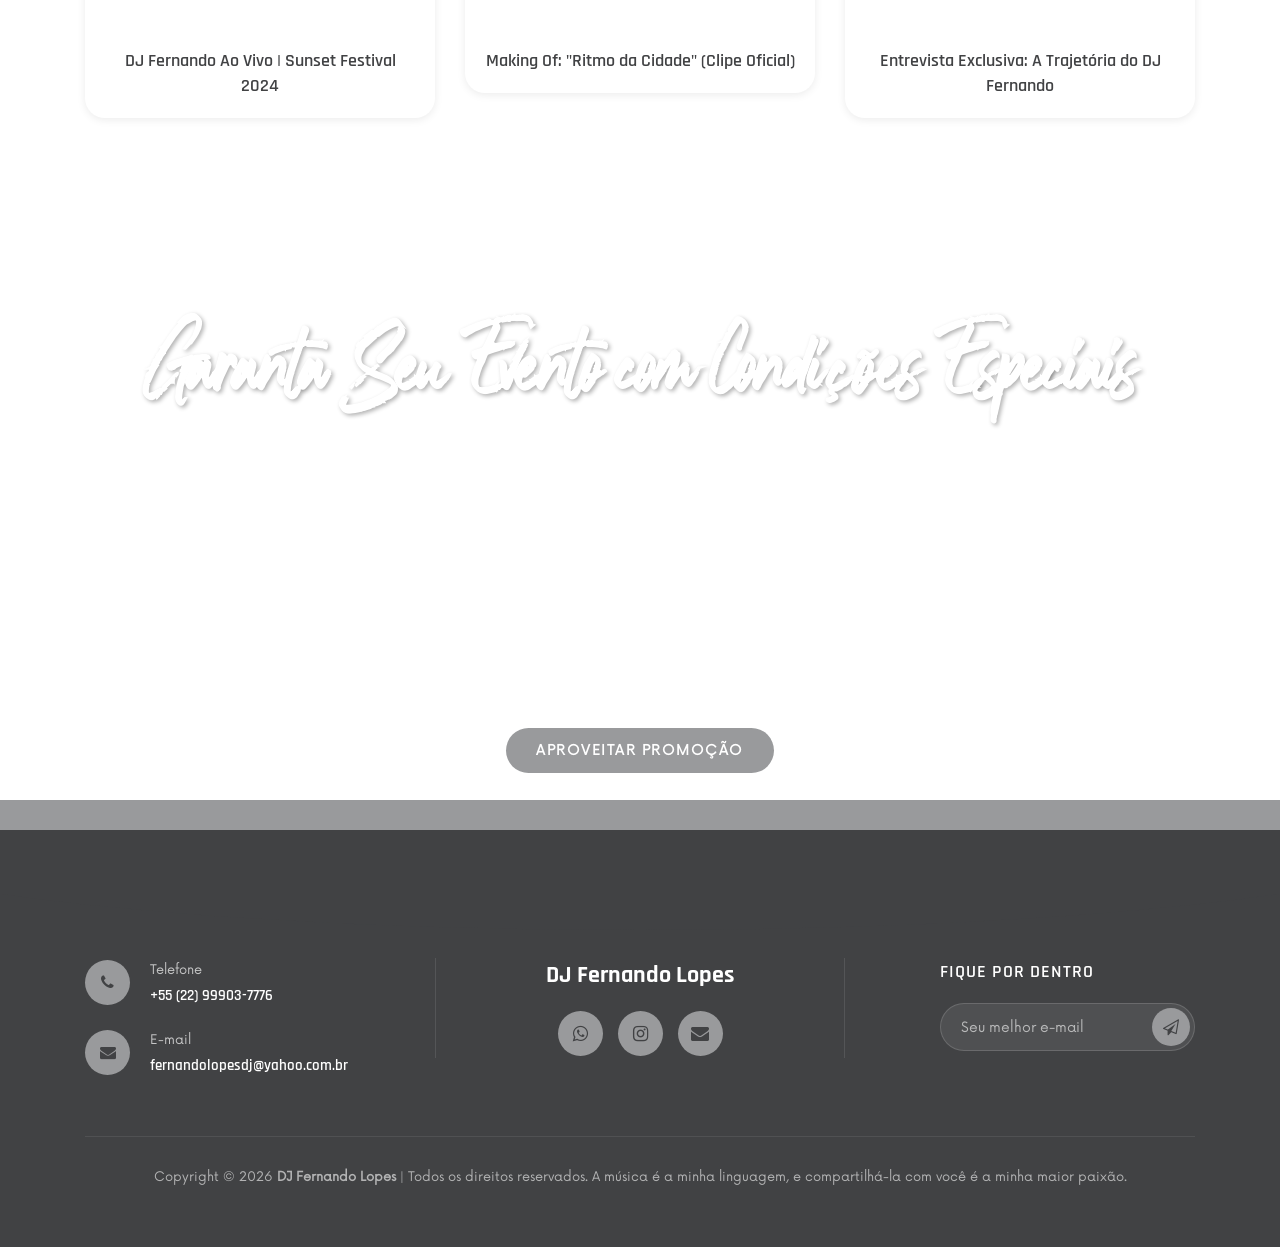
==== commit e2e64b2a: "adicionado novas fotos" ====
--- a/index.html
+++ b/index.html
@@ -86,7 +86,7 @@
     <!-- Header Section End -->
 
     <!-- Hero Section Begin -->
-    <section class="hero spad set-bg" data-setbg="img/hero-bg.png">
+    <section class="hero spad set-bg" data-setbg="img/hero-bg.jpeg">
       <div class="container">
         <div class="row">
           <div class="col-lg-12">
@@ -197,7 +197,7 @@
         <div class="row">
           <div class="col-lg-6">
             <div class="about__pic">
-              <img src="img/about/about_1.png" alt="DJ Fernando" />
+              <img src="img/about/about_1.jpeg" alt="DJ Fernando" />
             </div>
           </div>
           <div class="col-lg-6">
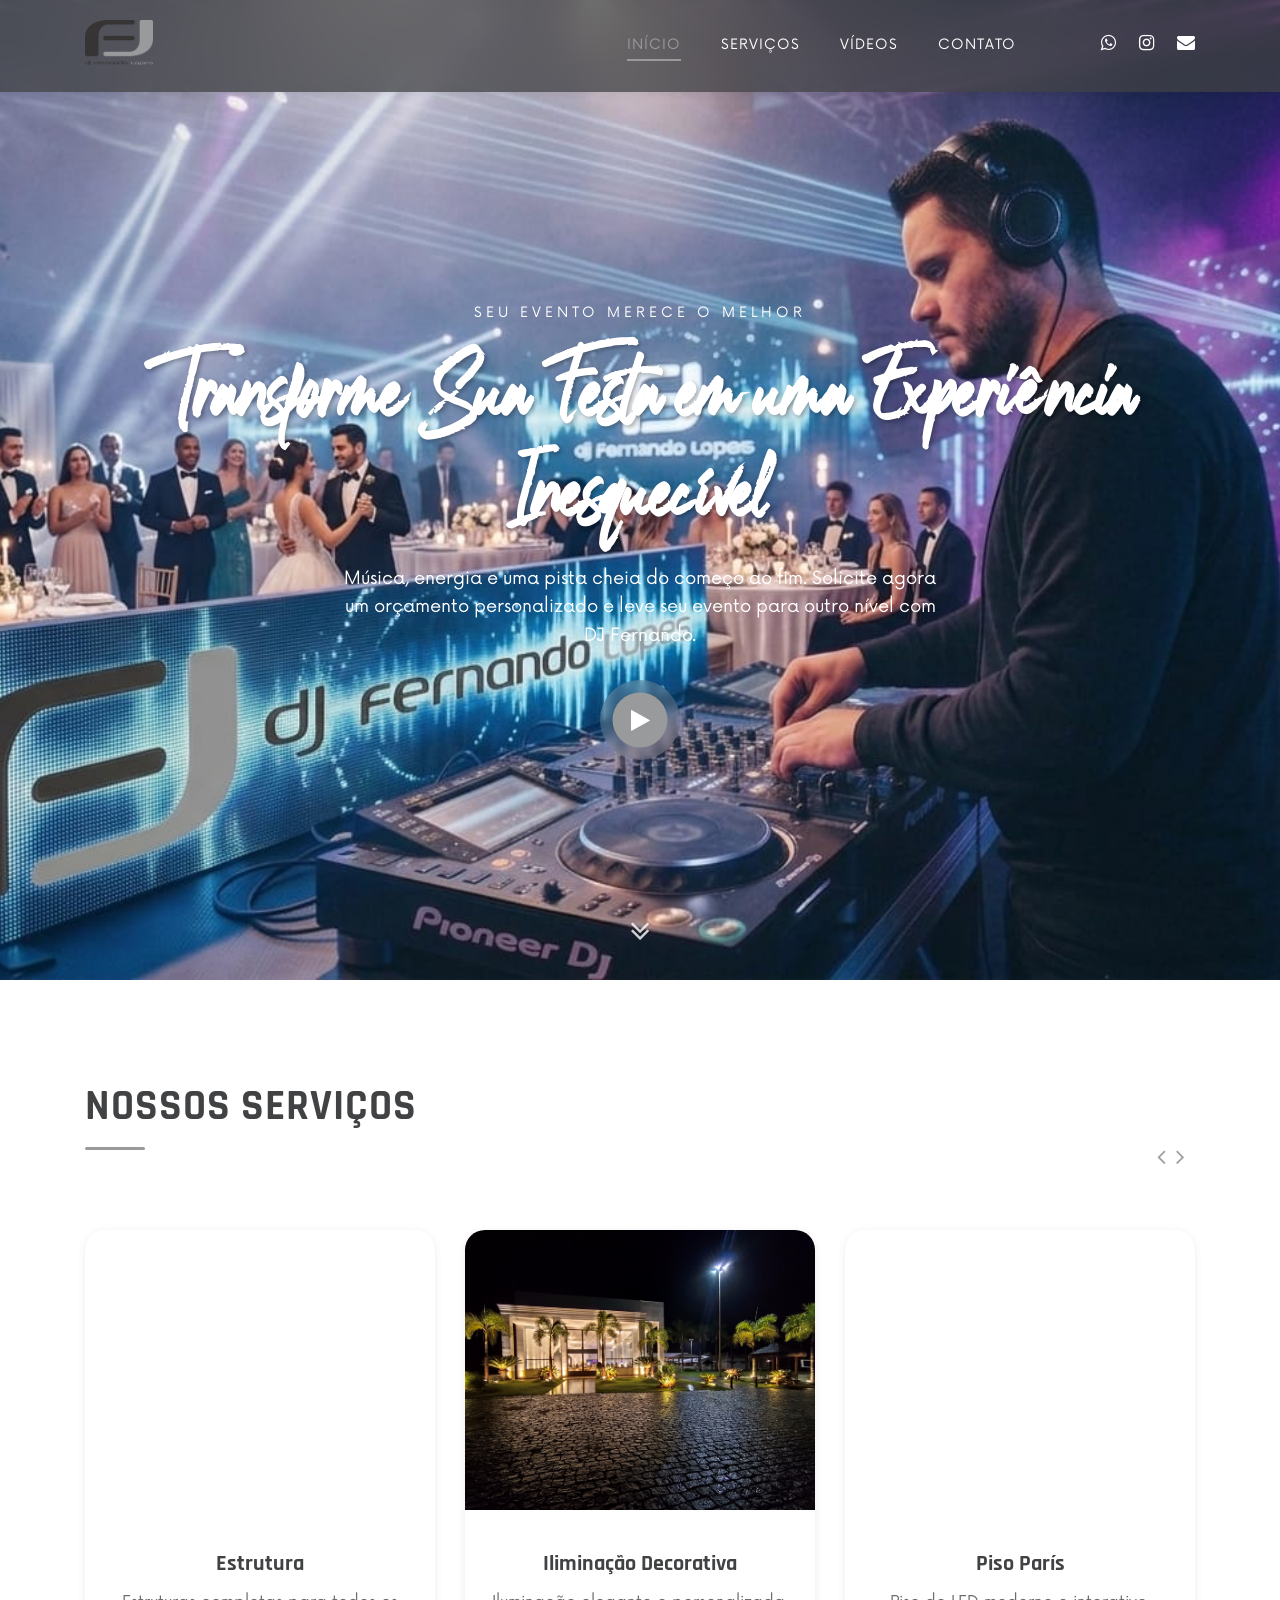
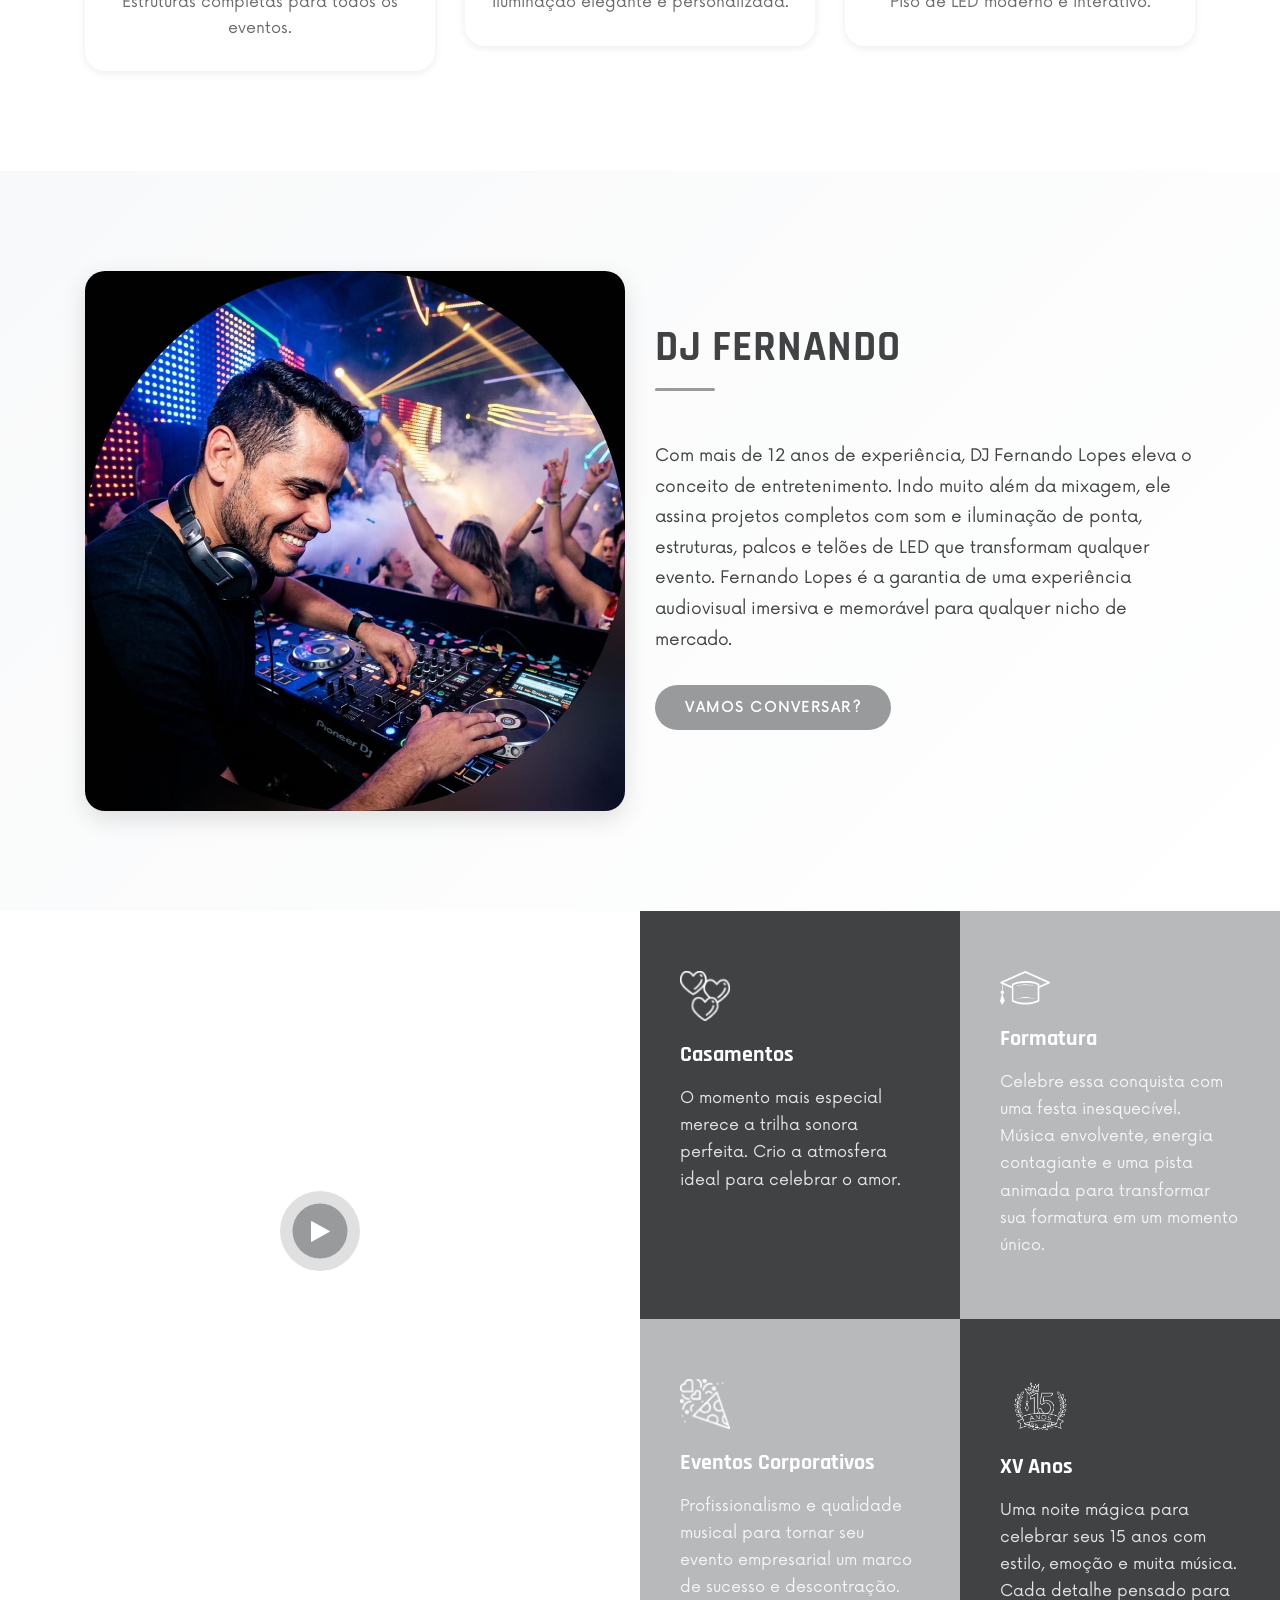
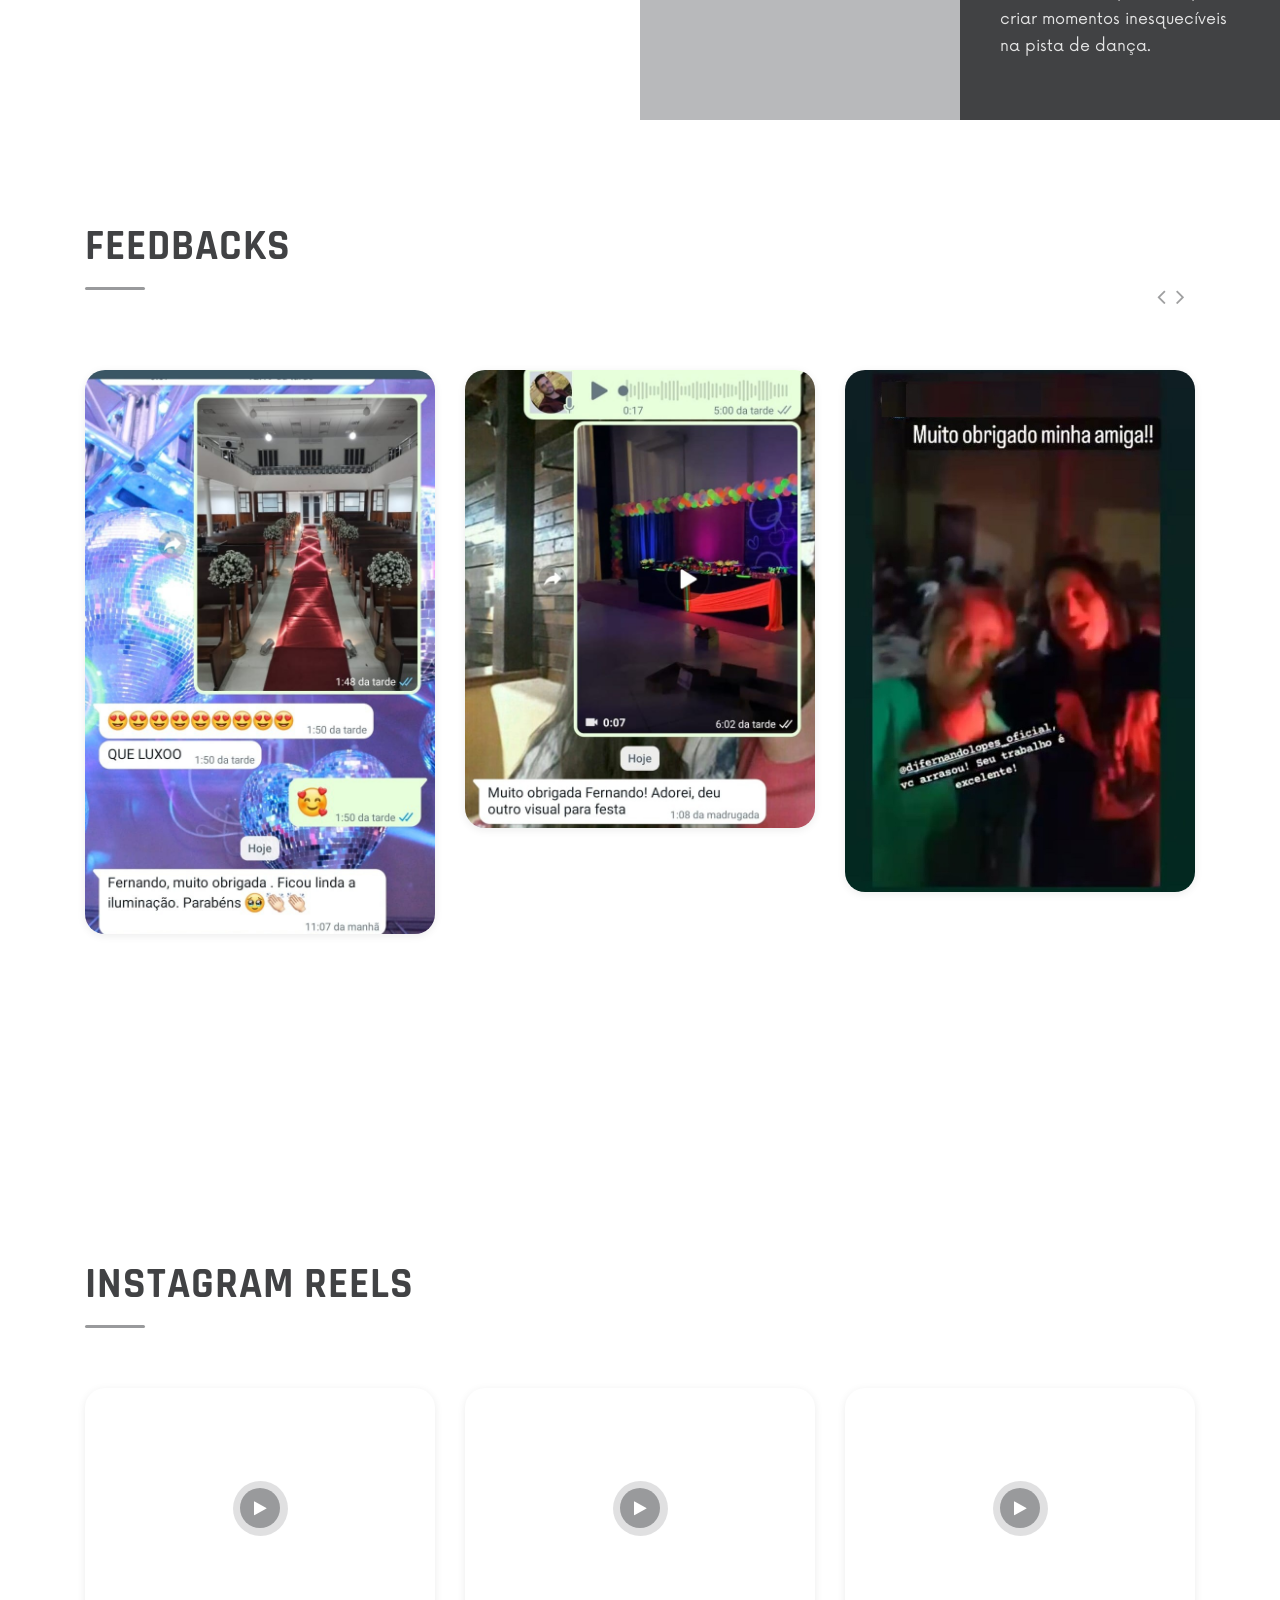
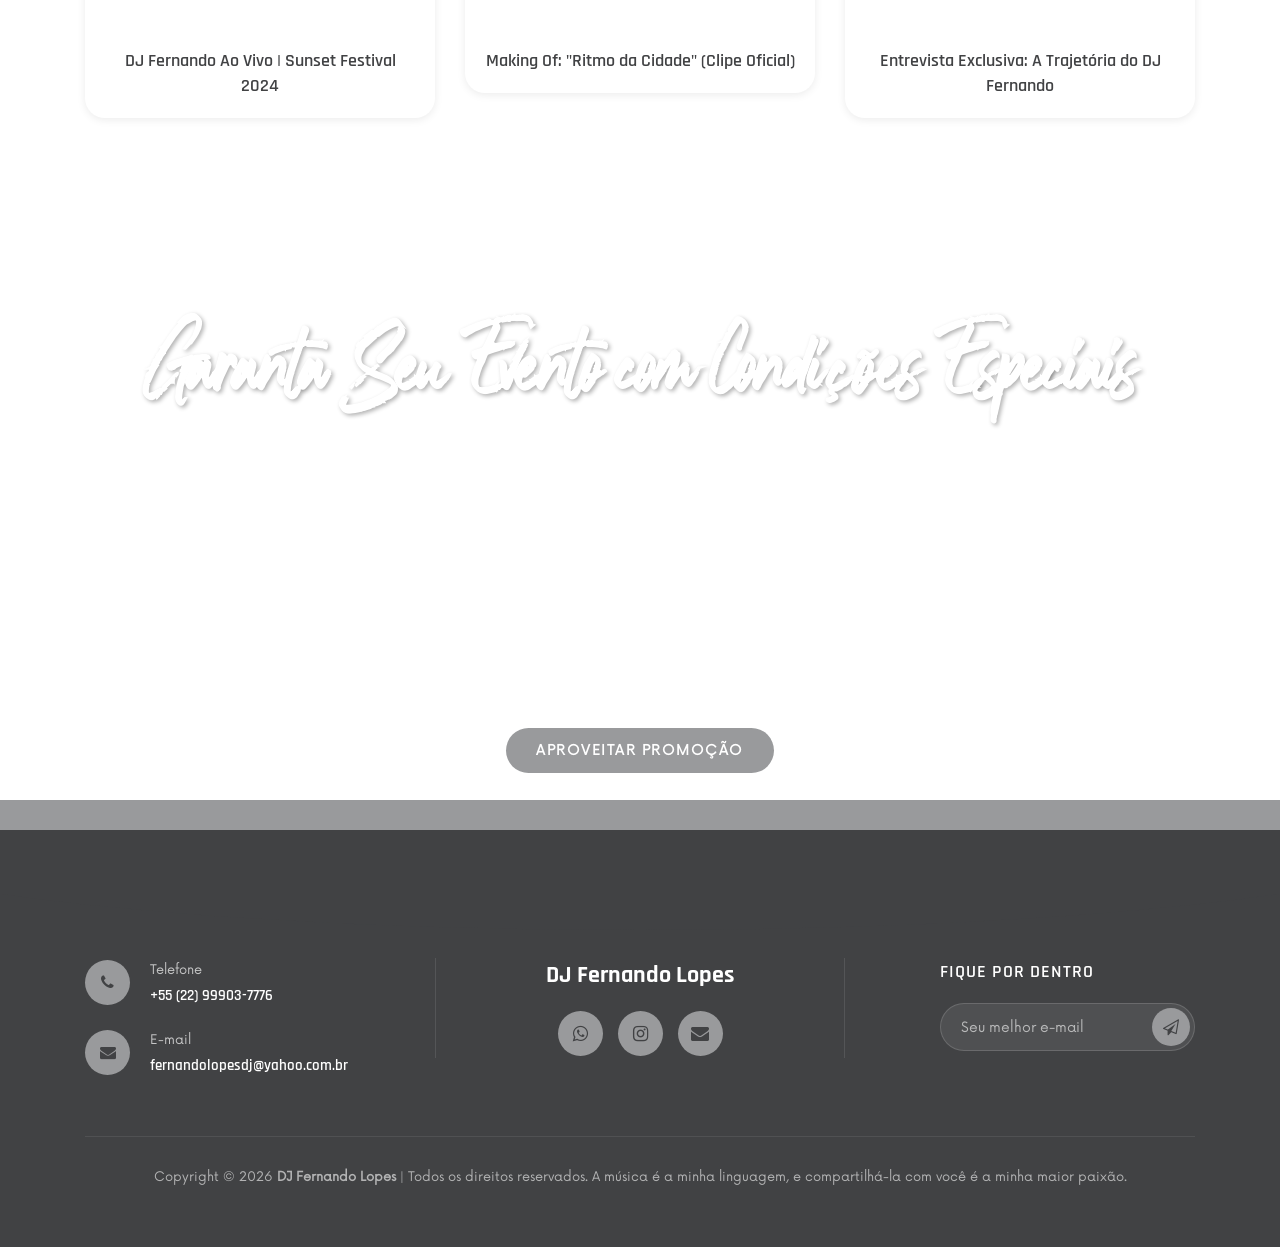
==== commit b87825b6: "Removido about.html" ====
--- a/index.html
+++ b/index.html
@@ -56,7 +56,6 @@
               <nav class="header__menu mobile-menu">
                 <ul>
                   <li class="active"><a href="./index.html">Início</a></li>
-                  <li><a href="./about.html">Sobre</a></li>
                   <li><a href="./service.html">Serviços</a></li>
 
                   <li><a href="./videos.html">Vídeos</a></li>
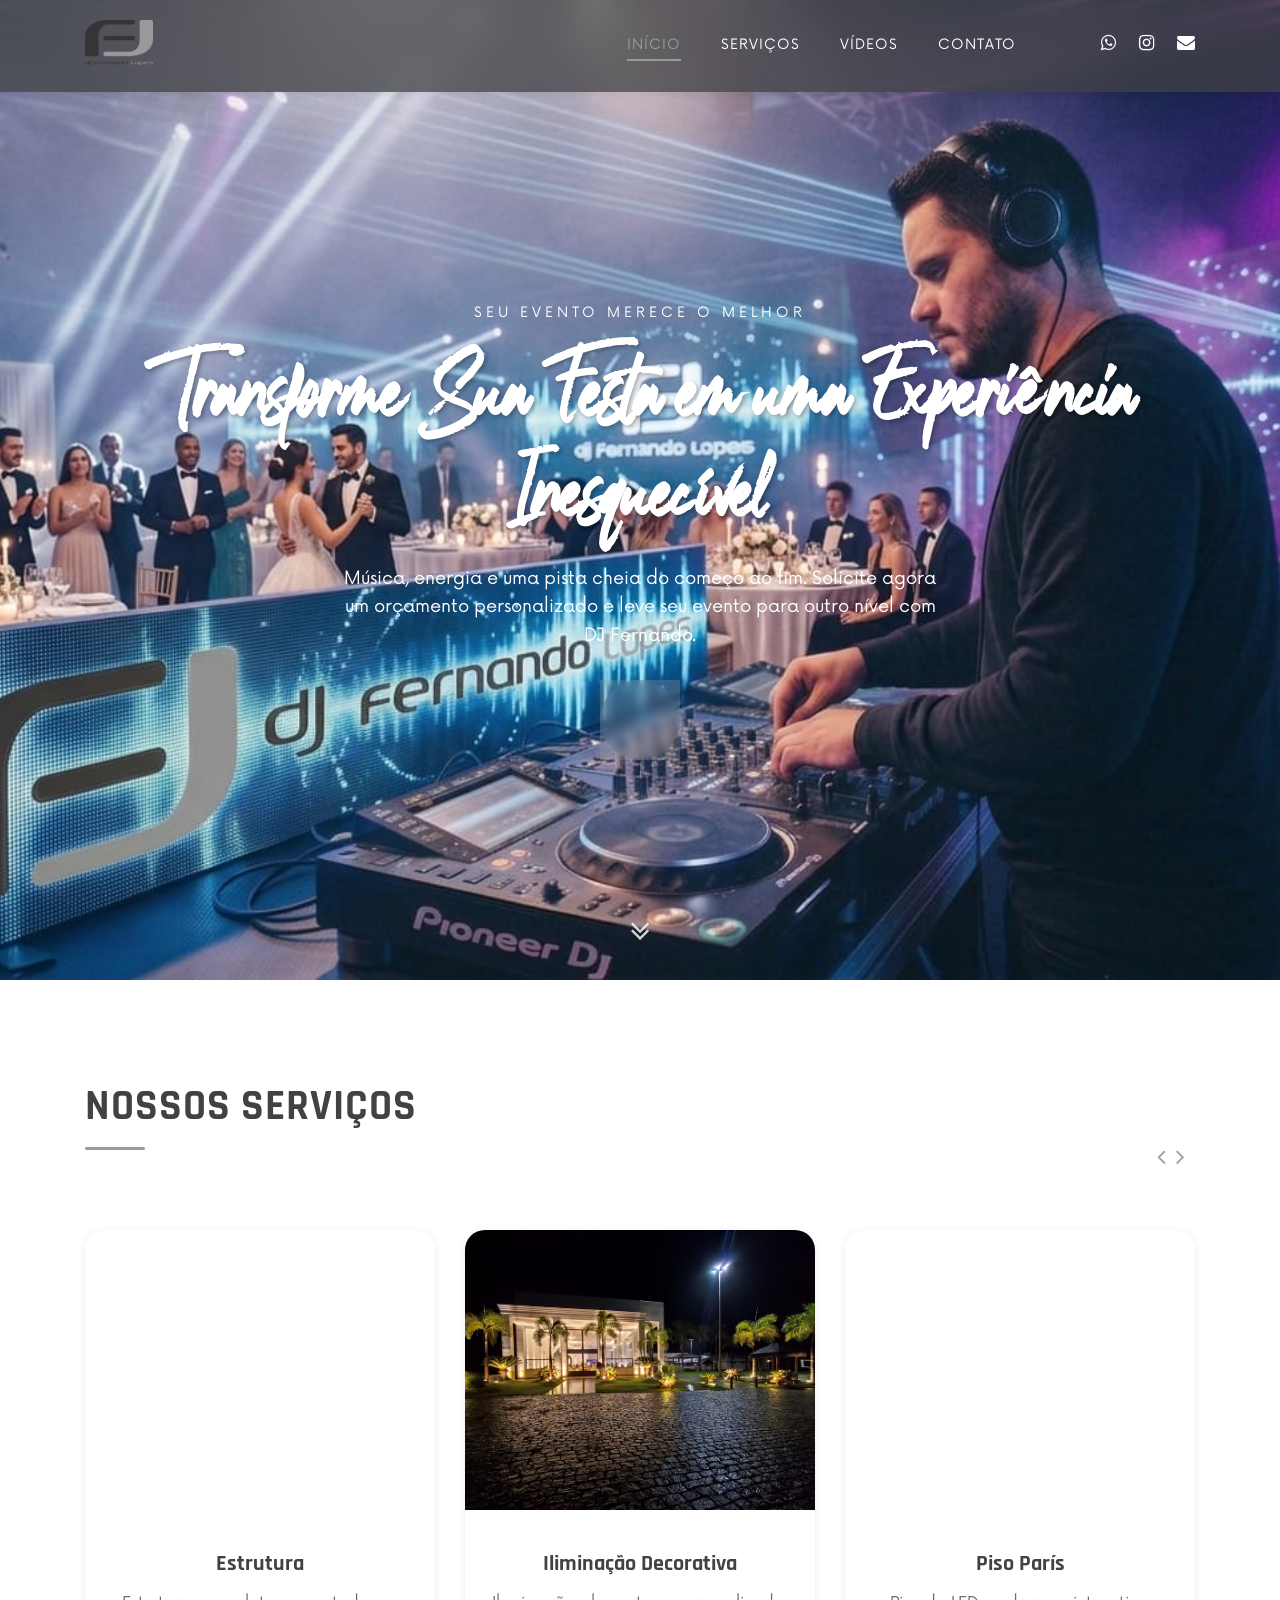
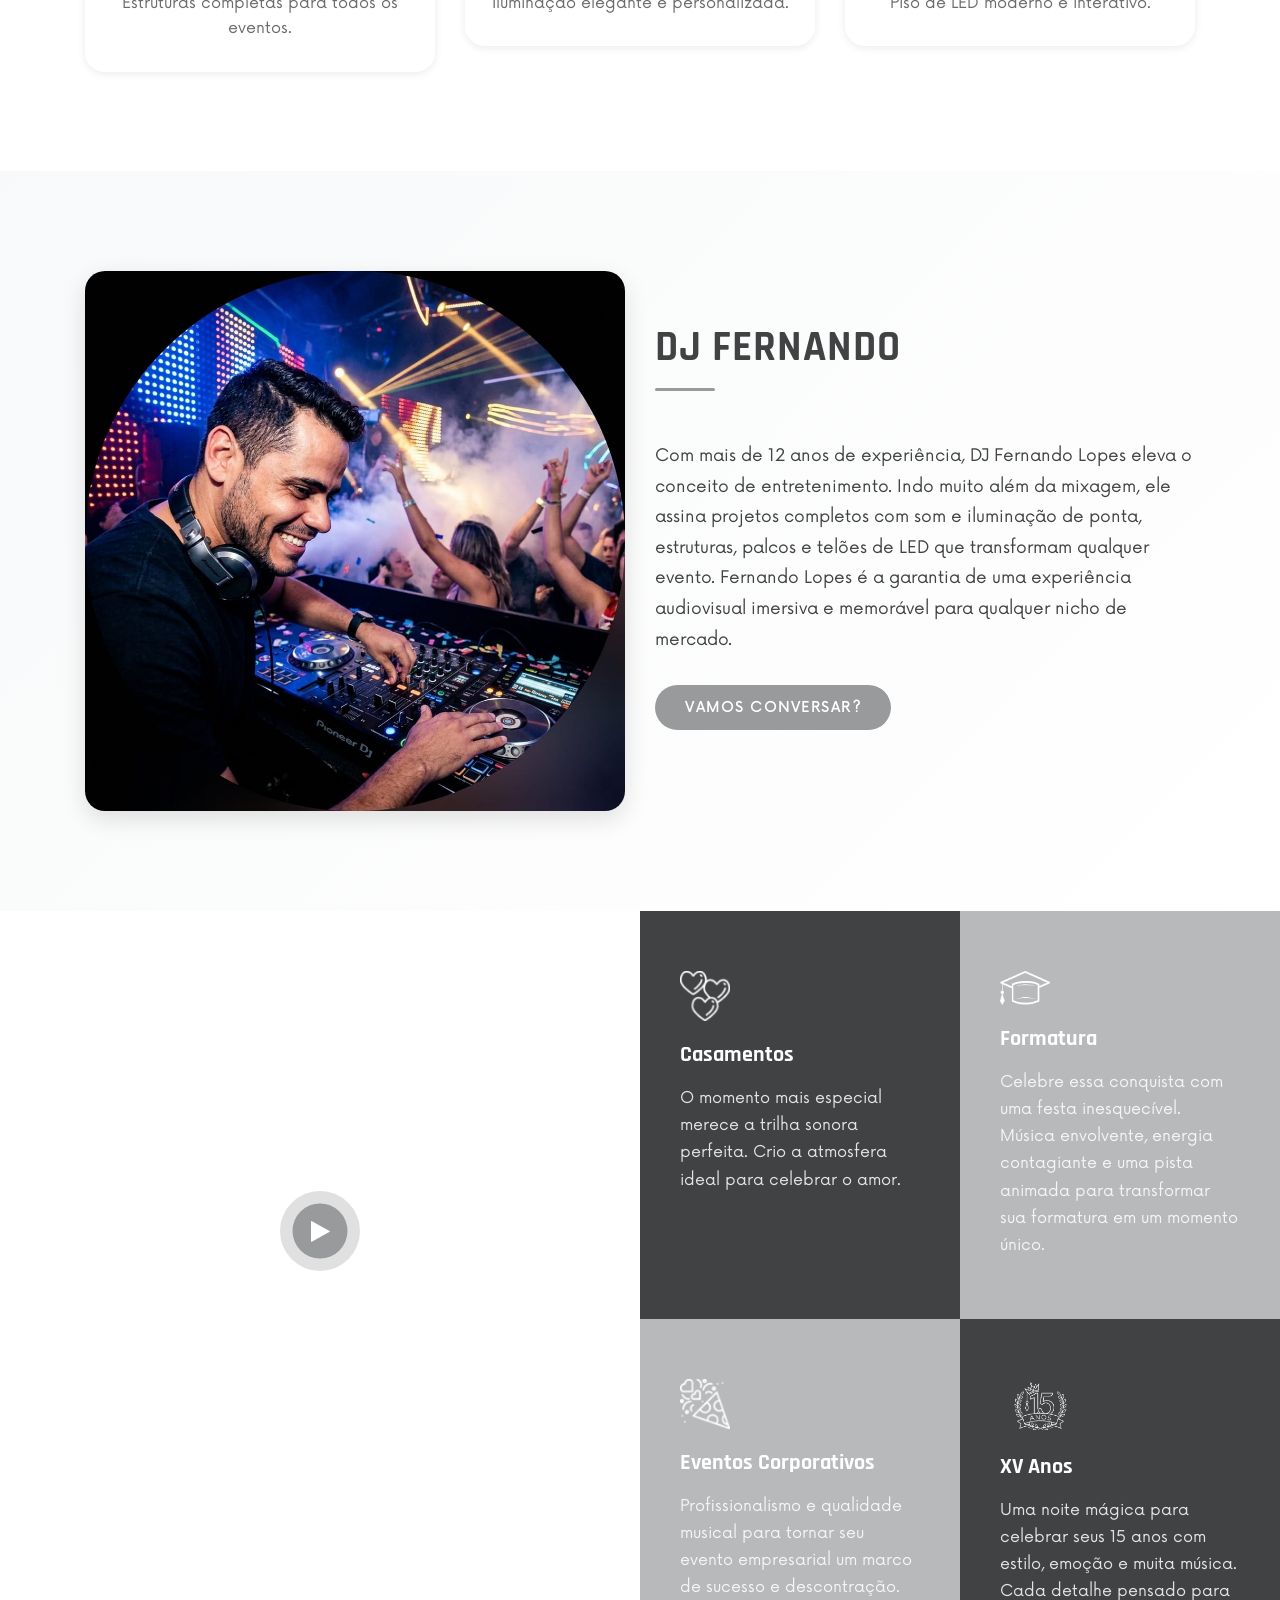
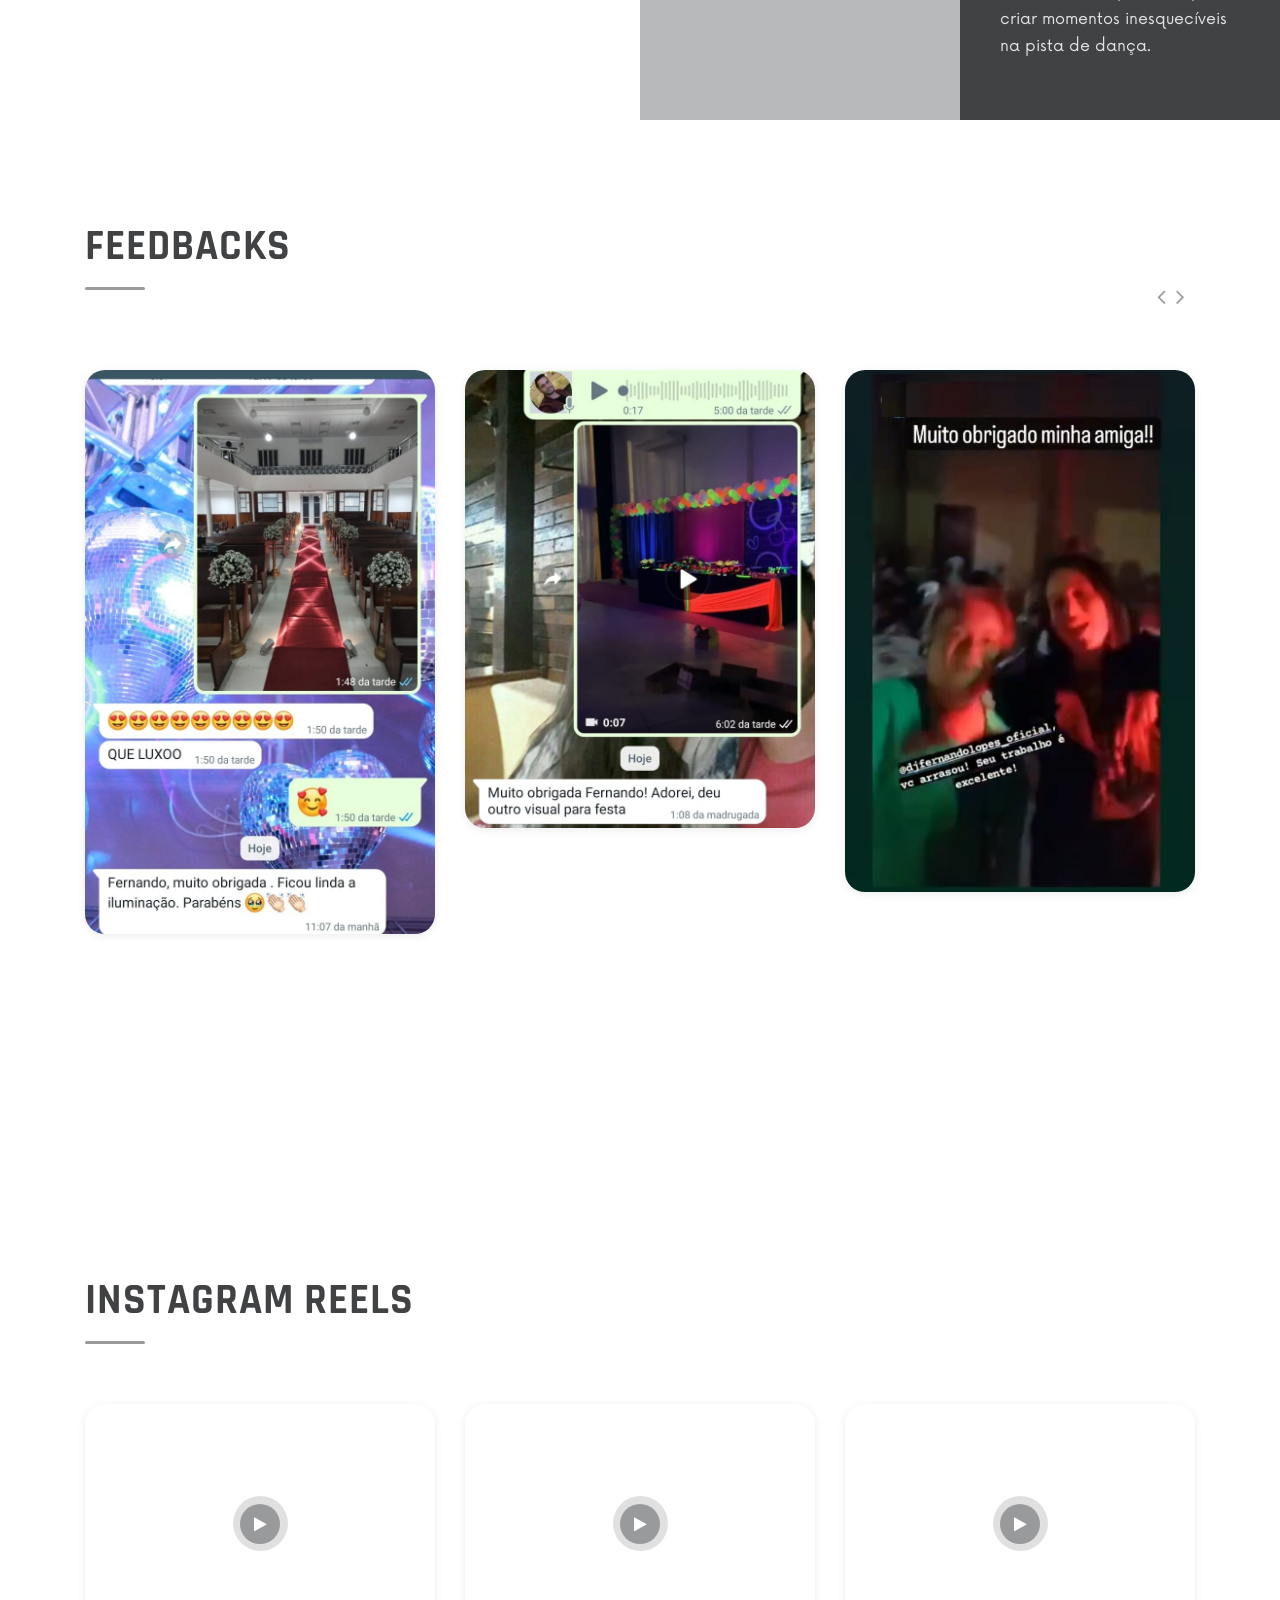
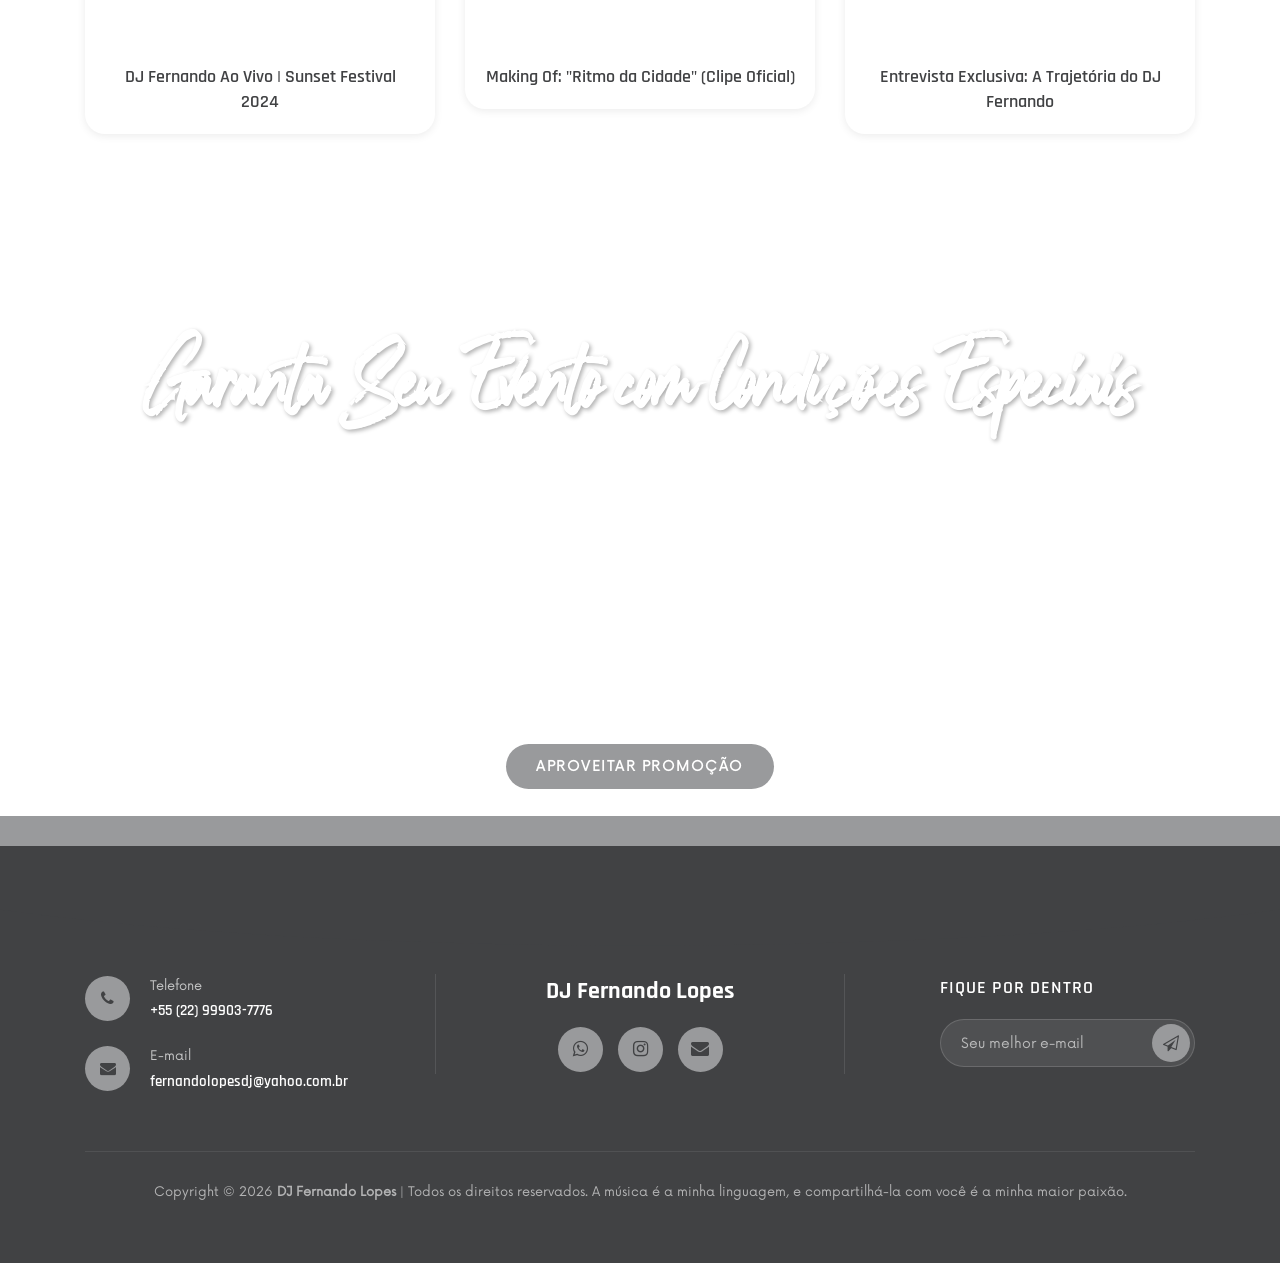
==== commit db3cf1ba: "Ajustes" ====
--- a/index.html
+++ b/index.html
@@ -393,6 +393,7 @@
                 </div>
               </div>
             </div>
+
             <div class="col-lg-4">
               <div class="event__item">
                 <div class="feedback__img">
@@ -403,6 +404,7 @@
                 </div>
               </div>
             </div>
+
             <div class="col-lg-4">
               <div class="event__item">
                 <div class="feedback__img">
